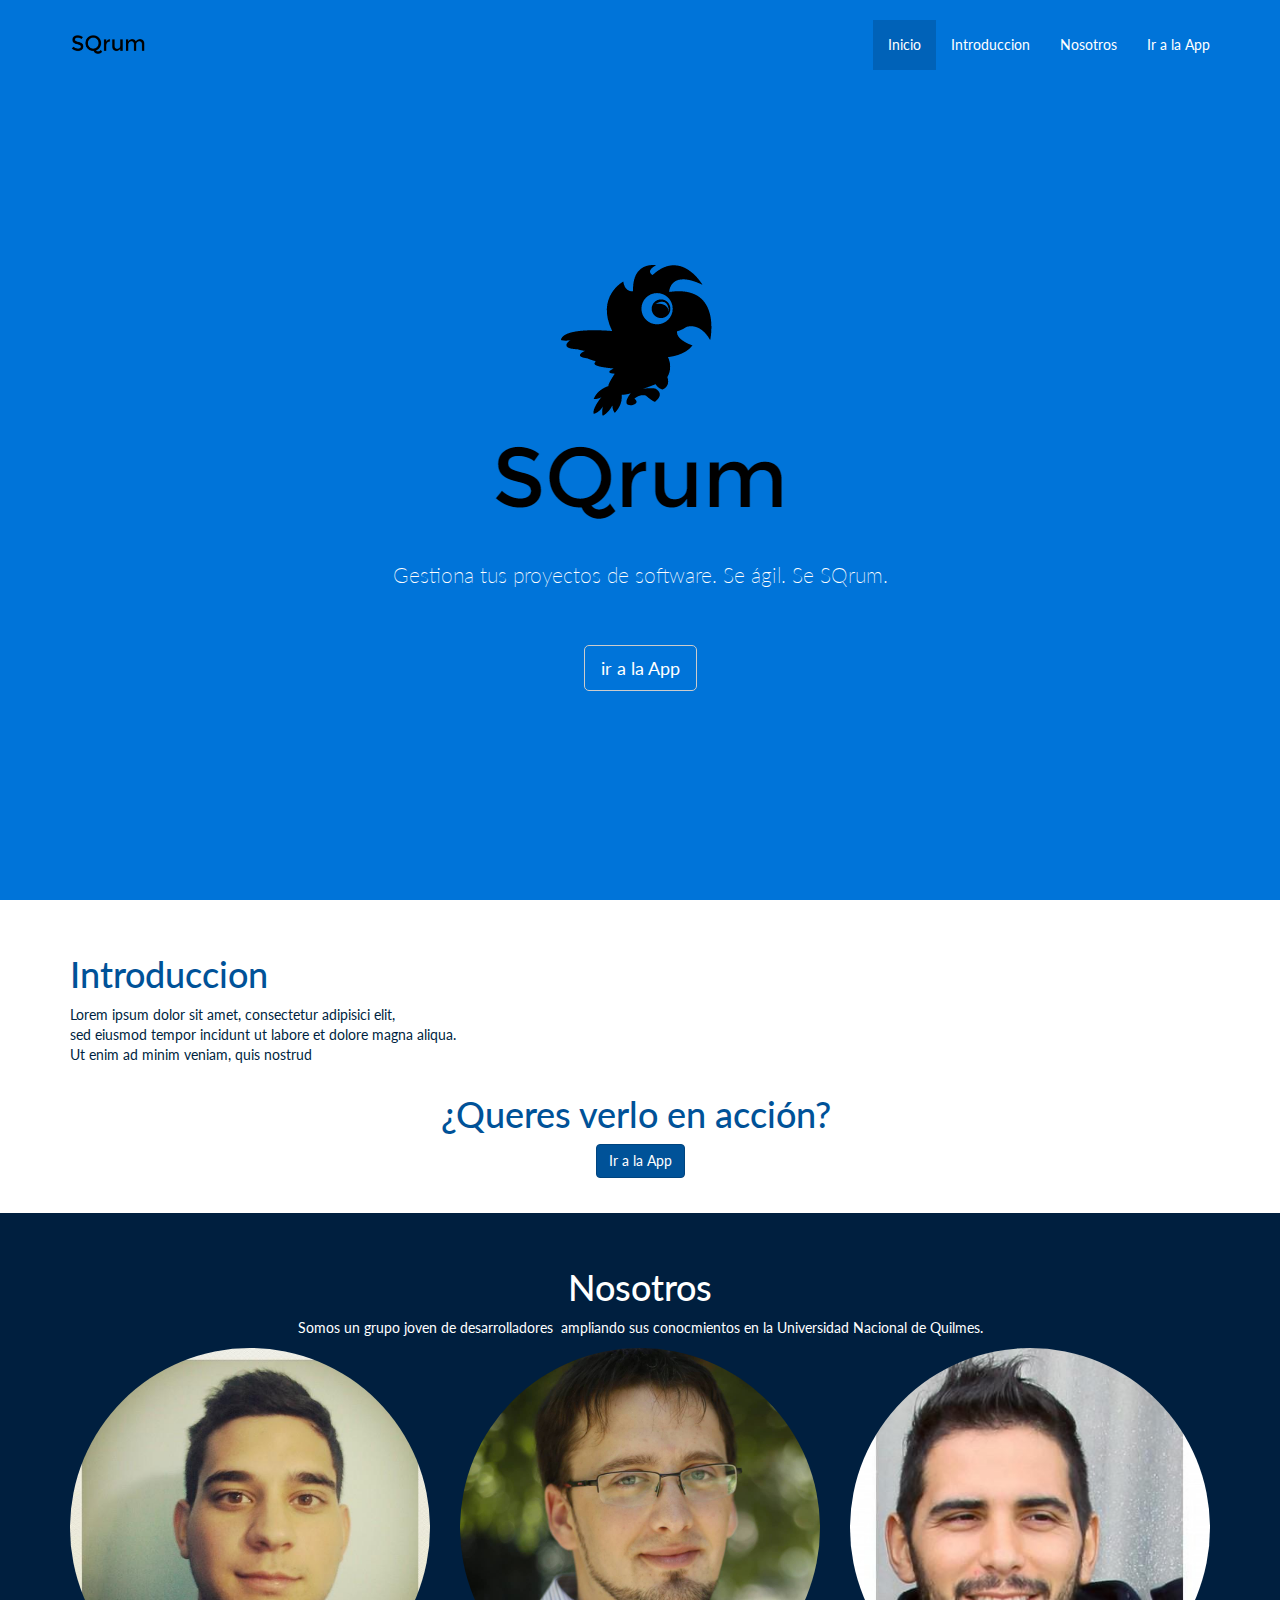
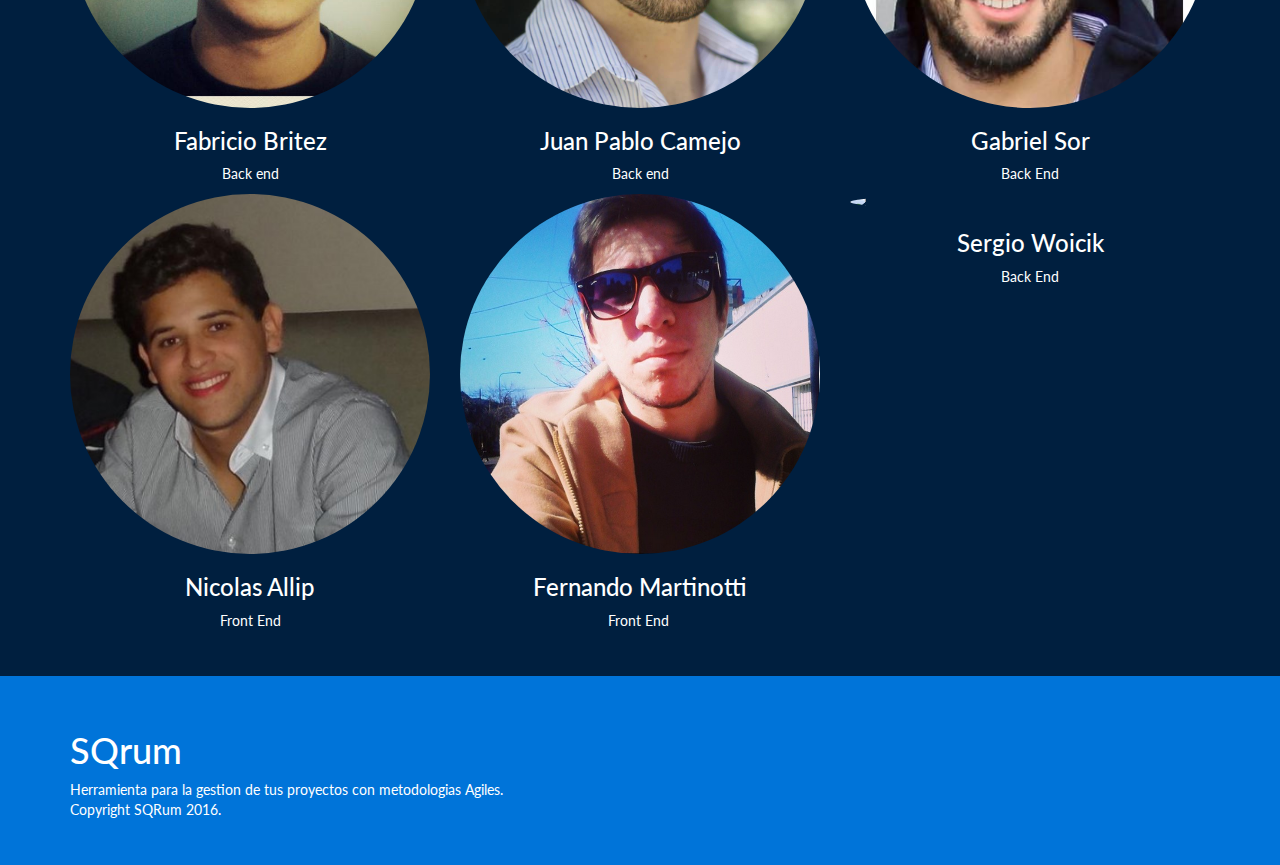
==== sqrum/front/index.html @ cd640a35 "Se reestructura el arbol de directorios del repositorio, se incluyen tests de la AppFactory" ====
<html><head>
    <title>SQrum</title>
    <meta charset="utf-8">
    <meta name="viewport" content="width=device-width, initial-scale=1">
    <script type="text/javascript" src="https://cdnjs.cloudflare.com/ajax/libs/jquery/2.0.3/jquery.min.js"></script>
    <script type="text/javascript" src="https://netdna.bootstrapcdn.com/bootstrap/3.3.4/js/bootstrap.min.js"></script>
    <link href="https://cdnjs.cloudflare.com/ajax/libs/font-awesome/4.3.0/css/font-awesome.min.css" rel="stylesheet" type="text/css">
    <link href="css/estilos.css" rel="stylesheet" type="text/css">
    <link rel="stylesheet" href="css/estilos.css">
    <script src="js/scrolling-nav.js"></script>
    <script src="js/jquery.js" type="text/javascript"></script>
    <link href="css/scrolling-nav.css" rel="stylesheet">
    <script type="text/javascript" src="js/jquery.easing.1.3.js"></script>
  </head><body class="body" data-spy="scroll" data-target=".navbar-fixed-top">
    <!-- PANTALLA INICIAL + NAVBAR -->
    <div class="navbar navbar-default navbar-fixed-top navbar-footer">
      <div class="container">
        <div class="navbar-header">
          <button type="button" class="navbar-toggle collapsed" data-toggle="collapse" data-target="#navbar-ex-collapse">
            <span class="sr-only">Toggle navigation</span>
            <span class="icon-bar"></span>
            <span class="icon-bar"></span>
            <span class="icon-bar"></span>
          </button>
          <a class="navbar-brand"><img height="20" alt="Brand" src="imagenes\logo.png"></a>
        </div>
        <div class="collapse navbar-collapse" id="navbar-ex-collapse">
          <ul class="nav navbar-nav navbar-right">
            <li class="active">
              <a href="#inicio" class="page-scroll">Inicio</a>
            </li>
            <li>
              <a href="#intro" class="page-scroll">Introduccion</a>
            </li>
            <li>
              <a href="#nosotros" class="page-scroll">Nosotros</a>
            </li>
            <li>
              <a href="app.html">Ir a la App</a>
            </li>
          </ul>
        </div>
      </div>
    </div>
    <div class="cover" id="inicio">
      <div class="cover-image" style=""></div>
      <div class="container">
        <div class="row">
          <div class="col-md-12 text-center">
            <img src="imagenes\isologo.png" class="center-block img-responsive">
            <p>Gestiona tus proyectos de software. Se ágil. Se SQrum.</p>
            <br>
            <br>
            <a href="app.html" class="btn btn-lg btn-default">ir a la App</a>
          </div>
        </div>
      </div>
    </div>
    <!-- SECCION INTRODUCCION -->
    <div class="section background-white" id="intro">
      <div class="container">
        <div class="row">
          <div class="col-md-12">
            <h1 class="text-info text-left">Introduccion</h1>
            <p class="text-primary">Lorem ipsum dolor sit amet, consectetur adipisici elit,
              <br>sed eiusmod tempor incidunt ut labore et dolore magna aliqua.
              <br>Ut enim ad minim veniam, quis nostrud</p>
          </div>
        </div>
        <div class="row">
          <div class="col-md-12 text-center">
            <h1 class="text-center text-info">¿Queres verlo en acción?&nbsp;</h1>
            <a class="btn btn-info">Ir a la App</a>
          </div>
        </div>
      </div>
    </div>
    <!-- SECCION NOSOTROS -->
    <div class="section section-primary" id="nosotros">
      <div class="container">
        <div class="row">
          <div class="col-md-12">
            <h1 class="text-center">Nosotros</h1>
            <p class="text-center">Somos un grupo joven de desarrolladores &nbsp;ampliando sus conocmientos
              en la Universidad Nacional de Quilmes.</p>
          </div>
        </div>
        <div class="row">
          <div class="col-md-4">
            <img src="imagenes\team\fabricio.jpg" class="center-block img-circle img-responsive">
            <h3 class="text-center">Fabricio Britez</h3>
            <p class="text-center">Back end</p>
          </div>
          <div class="col-md-4">
            <img src="imagenes\team\camejo.jpg" class="center-block img-circle img-responsive">
            <h3 class="text-center">Juan Pablo Camejo</h3>
            <p class="text-center">Back end</p>
          </div>
          <div class="col-md-4">
            <img src="imagenes\team\sor.jpg" class="center-block img-circle img-responsive">
            <h3 class="text-center">Gabriel Sor</h3>
            <p class="text-center">Back End</p>
          </div>
        </div>
        <div class="row">
          <div class="col-md-4">
            <img src="imagenes\team\turco.jpg" class="center-block img-circle img-responsive">
            <h3 class="text-center">Nicolas Allip</h3>
            <p class="text-center">Front End</p>
          </div>
          <div class="col-md-4">
            <img src="imagenes\team\fer.png" class="center-block img-circle img-responsive">
            <h3 class="text-center">Fernando Martinotti</h3>
            <p class="text-center">Front End&nbsp;</p>
          </div>
          <div class="col-md-4">
            <img src="https://pingendo.github.io/pingendo-bootstrap/assets/user_placeholder.png" class="center-block img-circle img-responsive">
            <h3 class="text-center">Sergio&nbsp;Woicik</h3>
            <p class="text-center">Back End</p>
          </div>
        </div>
      </div>
    </div>
    <footer class="section">
      <div class="container">
        <div class="row">
          <div class="col-sm-6">
            <h1>SQrum</h1>
            <p>Herramienta para la gestion de tus proyectos con metodologias Agiles.
              <br>Copyright SQRum 2016.</p>
          </div>
          <div class="col-sm-6">
            <p class="text-info text-right">
              <br>
              <br>
            </p>
            <div class="row">
              <div class="col-md-12 hidden-lg hidden-md hidden-sm text-left">
                <a href="#"><i class="fa fa-3x fa-fw fa-instagram text-inverse"></i></a>
                <a href="#"><i class="fa fa-3x fa-fw fa-twitter text-inverse"></i></a>
                <a href="#"><i class="fa fa-3x fa-fw fa-facebook text-inverse"></i></a>
                <a href="#"><i class="fa fa-3x fa-fw fa-github text-inverse"></i></a>
              </div>
            </div>
            <div class="row">
              <div class="col-md-12 hidden-xs text-right"></div>
            </div>
          </div>
        </div>
      </div>
    </footer>
  

</body></html>
---- sqrum/front/css/estilos.css ----
@import url('https://fonts.googleapis.com/css?family=Lato|Lato');
/*!
/* Add custom CSS classes here 
 * 
 * img {
 *   box-shadow : 0px 0px 10px black !important;
 * }
*/
/*! normalize.css v3.0.2 | MIT License | git.io/normalize */
html {
  font-family: sans-serif;
  -ms-text-size-adjust: 100%;
  -webkit-text-size-adjust: 100%;
}
body {
  margin: 0;
}
article,
aside,
details,
figcaption,
figure,
footer,
header,
hgroup,
main,
menu,
nav,
section,
summary {
  display: block;
}
audio,
canvas,
progress,
video {
  display: inline-block;
  vertical-align: baseline;
}
audio:not([controls]) {
  display: none;
  height: 0;
}
[hidden],
template {
  display: none;
}
a {
  background-color: transparent;
}
a:active,
a:hover {
  outline: 0;
}
abbr[title] {
  border-bottom: 1px dotted;
}
b,
strong {
  font-weight: bold;
}
dfn {
  font-style: italic;
}
h1 {
  font-size: 2em;
  margin: 0.67em 0;
}
mark {
  background: #ff0;
  color: #000;
}
small {
  font-size: 80%;
}
sub,
sup {
  font-size: 75%;
  line-height: 0;
  position: relative;
  vertical-align: baseline;
}
sup {
  top: -0.5em;
}
sub {
  bottom: -0.25em;
}
img {
  border: 0;
}
svg:not(:root) {
  overflow: hidden;
}
figure {
  margin: 1em 40px;
}
hr {
  -moz-box-sizing: content-box;
  box-sizing: content-box;
  height: 0;
}
pre {
  overflow: auto;
}
code,
kbd,
pre,
samp {
  font-family: monospace, monospace;
  font-size: 1em;
}
button,
input,
optgroup,
select,
textarea {
  color: inherit;
  font: inherit;
  margin: 0;
}
button {
  overflow: visible;
}
button,
select {
  text-transform: none;
}
button,
html input[type="button"],
input[type="reset"],
input[type="submit"] {
  -webkit-appearance: button;
  cursor: pointer;
}
button[disabled],
html input[disabled] {
  cursor: default;
}
button::-moz-focus-inner,
input::-moz-focus-inner {
  border: 0;
  padding: 0;
}
input {
  line-height: normal;
}
input[type="checkbox"],
input[type="radio"] {
  box-sizing: border-box;
  padding: 0;
}
input[type="number"]::-webkit-inner-spin-button,
input[type="number"]::-webkit-outer-spin-button {
  height: auto;
}
input[type="search"] {
  -webkit-appearance: textfield;
  -moz-box-sizing: content-box;
  -webkit-box-sizing: content-box;
  box-sizing: content-box;
}
input[type="search"]::-webkit-search-cancel-button,
input[type="search"]::-webkit-search-decoration {
  -webkit-appearance: none;
}
fieldset {
  border: 1px solid #c0c0c0;
  margin: 0 2px;
  padding: 0.35em 0.625em 0.75em;
}
legend {
  border: 0;
  padding: 0;
}
textarea {
  overflow: auto;
}
optgroup {
  font-weight: bold;
}
table {
  border-collapse: collapse;
  border-spacing: 0;
}
td,
th {
  padding: 0;
}
/*! Source: https://github.com/h5bp/html5-boilerplate/blob/master/src/css/main.css */
@media print {
  *,
  *:before,
  *:after {
    background: transparent !important;
    color: #000 !important;
    box-shadow: none !important;
    text-shadow: none !important;
  }
  a,
  a:visited {
    text-decoration: underline;
  }
  a[href]:after {
    content: " (" attr(href) ")";
  }
  abbr[title]:after {
    content: " (" attr(title) ")";
  }
  a[href^="#"]:after,
  a[href^="javascript:"]:after {
    content: "";
  }
  pre,
  blockquote {
    border: 1px solid #999;
    page-break-inside: avoid;
  }
  thead {
    display: table-header-group;
  }
  tr,
  img {
    page-break-inside: avoid;
  }
  img {
    max-width: 100% !important;
  }
  p,
  h2,
  h3 {
    orphans: 3;
    widows: 3;
  }
  h2,
  h3 {
    page-break-after: avoid;
  }
  select {
    background: #fff !important;
  }
  .navbar {
    display: none;
  }
  .btn > .caret,
  .dropup > .btn > .caret {
    border-top-color: #000 !important;
  }
  .label {
    border: 1px solid #000;
  }
  .table {
    border-collapse: collapse !important;
  }
  .table td,
  .table th {
    background-color: #fff !important;
  }
  .table-bordered th,
  .table-bordered td {
    border: 1px solid #ddd !important;
  }
}
@font-face {
  font-family: 'Glyphicons Halflings';
  src: url('../fonts/glyphicons-halflings-regular.eot');
  src: url('../fonts/glyphicons-halflings-regular.eot?#iefix') format('embedded-opentype'), url('../fonts/glyphicons-halflings-regular.woff2') format('woff2'), url('../fonts/glyphicons-halflings-regular.woff') format('woff'), url('../fonts/glyphicons-halflings-regular.ttf') format('truetype'), url('../fonts/glyphicons-halflings-regular.svg#glyphicons_halflingsregular') format('svg');
}
.glyphicon {
  position: relative;
  top: 1px;
  display: inline-block;
  font-family: 'Glyphicons Halflings';
  font-style: normal;
  font-weight: normal;
  line-height: 1;
  -webkit-font-smoothing: antialiased;
  -moz-osx-font-smoothing: grayscale;
}
.glyphicon-asterisk:before {
  content: "\2a";
}
.glyphicon-plus:before {
  content: "\2b";
}
.glyphicon-euro:before,
.glyphicon-eur:before {
  content: "\20ac";
}
.glyphicon-minus:before {
  content: "\2212";
}
.glyphicon-cloud:before {
  content: "\2601";
}
.glyphicon-envelope:before {
  content: "\2709";
}
.glyphicon-pencil:before {
  content: "\270f";
}
.glyphicon-glass:before {
  content: "\e001";
}
.glyphicon-music:before {
  content: "\e002";
}
.glyphicon-search:before {
  content: "\e003";
}
.glyphicon-heart:before {
  content: "\e005";
}
.glyphicon-star:before {
  content: "\e006";
}
.glyphicon-star-empty:before {
  content: "\e007";
}
.glyphicon-user:before {
  content: "\e008";
}
.glyphicon-film:before {
  content: "\e009";
}
.glyphicon-th-large:before {
  content: "\e010";
}
.glyphicon-th:before {
  content: "\e011";
}
.glyphicon-th-list:before {
  content: "\e012";
}
.glyphicon-ok:before {
  content: "\e013";
}
.glyphicon-remove:before {
  content: "\e014";
}
.glyphicon-zoom-in:before {
  content: "\e015";
}
.glyphicon-zoom-out:before {
  content: "\e016";
}
.glyphicon-off:before {
  content: "\e017";
}
.glyphicon-signal:before {
  content: "\e018";
}
.glyphicon-cog:before {
  content: "\e019";
}
.glyphicon-trash:before {
  content: "\e020";
}
.glyphicon-home:before {
  content: "\e021";
}
.glyphicon-file:before {
  content: "\e022";
}
.glyphicon-time:before {
  content: "\e023";
}
.glyphicon-road:before {
  content: "\e024";
}
.glyphicon-download-alt:before {
  content: "\e025";
}
.glyphicon-download:before {
  content: "\e026";
}
.glyphicon-upload:before {
  content: "\e027";
}
.glyphicon-inbox:before {
  content: "\e028";
}
.glyphicon-play-circle:before {
  content: "\e029";
}
.glyphicon-repeat:before {
  content: "\e030";
}
.glyphicon-refresh:before {
  content: "\e031";
}
.glyphicon-list-alt:before {
  content: "\e032";
}
.glyphicon-lock:before {
  content: "\e033";
}
.glyphicon-flag:before {
  content: "\e034";
}
.glyphicon-headphones:before {
  content: "\e035";
}
.glyphicon-volume-off:before {
  content: "\e036";
}
.glyphicon-volume-down:before {
  content: "\e037";
}
.glyphicon-volume-up:before {
  content: "\e038";
}
.glyphicon-qrcode:before {
  content: "\e039";
}
.glyphicon-barcode:before {
  content: "\e040";
}
.glyphicon-tag:before {
  content: "\e041";
}
.glyphicon-tags:before {
  content: "\e042";
}
.glyphicon-book:before {
  content: "\e043";
}
.glyphicon-bookmark:before {
  content: "\e044";
}
.glyphicon-print:before {
  content: "\e045";
}
.glyphicon-camera:before {
  content: "\e046";
}
.glyphicon-font:before {
  content: "\e047";
}
.glyphicon-bold:before {
  content: "\e048";
}
.glyphicon-italic:before {
  content: "\e049";
}
.glyphicon-text-height:before {
  content: "\e050";
}
.glyphicon-text-width:before {
  content: "\e051";
}
.glyphicon-align-left:before {
  content: "\e052";
}
.glyphicon-align-center:before {
  content: "\e053";
}
.glyphicon-align-right:before {
  content: "\e054";
}
.glyphicon-align-justify:before {
  content: "\e055";
}
.glyphicon-list:before {
  content: "\e056";
}
.glyphicon-indent-left:before {
  content: "\e057";
}
.glyphicon-indent-right:before {
  content: "\e058";
}
.glyphicon-facetime-video:before {
  content: "\e059";
}
.glyphicon-picture:before {
  content: "\e060";
}
.glyphicon-map-marker:before {
  content: "\e062";
}
.glyphicon-adjust:before {
  content: "\e063";
}
.glyphicon-tint:before {
  content: "\e064";
}
.glyphicon-edit:before {
  content: "\e065";
}
.glyphicon-share:before {
  content: "\e066";
}
.glyphicon-check:before {
  content: "\e067";
}
.glyphicon-move:before {
  content: "\e068";
}
.glyphicon-step-backward:before {
  content: "\e069";
}
.glyphicon-fast-backward:before {
  content: "\e070";
}
.glyphicon-backward:before {
  content: "\e071";
}
.glyphicon-play:before {
  content: "\e072";
}
.glyphicon-pause:before {
  content: "\e073";
}
.glyphicon-stop:before {
  content: "\e074";
}
.glyphicon-forward:before {
  content: "\e075";
}
.glyphicon-fast-forward:before {
  content: "\e076";
}
.glyphicon-step-forward:before {
  content: "\e077";
}
.glyphicon-eject:before {
  content: "\e078";
}
.glyphicon-chevron-left:before {
  content: "\e079";
}
.glyphicon-chevron-right:before {
  content: "\e080";
}
.glyphicon-plus-sign:before {
  content: "\e081";
}
.glyphicon-minus-sign:before {
  content: "\e082";
}
.glyphicon-remove-sign:before {
  content: "\e083";
}
.glyphicon-ok-sign:before {
  content: "\e084";
}
.glyphicon-question-sign:before {
  content: "\e085";
}
.glyphicon-info-sign:before {
  content: "\e086";
}
.glyphicon-screenshot:before {
  content: "\e087";
}
.glyphicon-remove-circle:before {
  content: "\e088";
}
.glyphicon-ok-circle:before {
  content: "\e089";
}
.glyphicon-ban-circle:before {
  content: "\e090";
}
.glyphicon-arrow-left:before {
  content: "\e091";
}
.glyphicon-arrow-right:before {
  content: "\e092";
}
.glyphicon-arrow-up:before {
  content: "\e093";
}
.glyphicon-arrow-down:before {
  content: "\e094";
}
.glyphicon-share-alt:before {
  content: "\e095";
}
.glyphicon-resize-full:before {
  content: "\e096";
}
.glyphicon-resize-small:before {
  content: "\e097";
}
.glyphicon-exclamation-sign:before {
  content: "\e101";
}
.glyphicon-gift:before {
  content: "\e102";
}
.glyphicon-leaf:before {
  content: "\e103";
}
.glyphicon-fire:before {
  content: "\e104";
}
.glyphicon-eye-open:before {
  content: "\e105";
}
.glyphicon-eye-close:before {
  content: "\e106";
}
.glyphicon-warning-sign:before {
  content: "\e107";
}
.glyphicon-plane:before {
  content: "\e108";
}
.glyphicon-calendar:before {
  content: "\e109";
}
.glyphicon-random:before {
  content: "\e110";
}
.glyphicon-comment:before {
  content: "\e111";
}
.glyphicon-magnet:before {
  content: "\e112";
}
.glyphicon-chevron-up:before {
  content: "\e113";
}
.glyphicon-chevron-down:before {
  content: "\e114";
}
.glyphicon-retweet:before {
  content: "\e115";
}
.glyphicon-shopping-cart:before {
  content: "\e116";
}
.glyphicon-folder-close:before {
  content: "\e117";
}
.glyphicon-folder-open:before {
  content: "\e118";
}
.glyphicon-resize-vertical:before {
  content: "\e119";
}
.glyphicon-resize-horizontal:before {
  content: "\e120";
}
.glyphicon-hdd:before {
  content: "\e121";
}
.glyphicon-bullhorn:before {
  content: "\e122";
}
.glyphicon-bell:before {
  content: "\e123";
}
.glyphicon-certificate:before {
  content: "\e124";
}
.glyphicon-thumbs-up:before {
  content: "\e125";
}
.glyphicon-thumbs-down:before {
  content: "\e126";
}
.glyphicon-hand-right:before {
  content: "\e127";
}
.glyphicon-hand-left:before {
  content: "\e128";
}
.glyphicon-hand-up:before {
  content: "\e129";
}
.glyphicon-hand-down:before {
  content: "\e130";
}
.glyphicon-circle-arrow-right:before {
  content: "\e131";
}
.glyphicon-circle-arrow-left:before {
  content: "\e132";
}
.glyphicon-circle-arrow-up:before {
  content: "\e133";
}
.glyphicon-circle-arrow-down:before {
  content: "\e134";
}
.glyphicon-globe:before {
  content: "\e135";
}
.glyphicon-wrench:before {
  content: "\e136";
}
.glyphicon-tasks:before {
  content: "\e137";
}
.glyphicon-filter:before {
  content: "\e138";
}
.glyphicon-briefcase:before {
  content: "\e139";
}
.glyphicon-fullscreen:before {
  content: "\e140";
}
.glyphicon-dashboard:before {
  content: "\e141";
}
.glyphicon-paperclip:before {
  content: "\e142";
}
.glyphicon-heart-empty:before {
  content: "\e143";
}
.glyphicon-link:before {
  content: "\e144";
}
.glyphicon-phone:before {
  content: "\e145";
}
.glyphicon-pushpin:before {
  content: "\e146";
}
.glyphicon-usd:before {
  content: "\e148";
}
.glyphicon-gbp:before {
  content: "\e149";
}
.glyphicon-sort:before {
  content: "\e150";
}
.glyphicon-sort-by-alphabet:before {
  content: "\e151";
}
.glyphicon-sort-by-alphabet-alt:before {
  content: "\e152";
}
.glyphicon-sort-by-order:before {
  content: "\e153";
}
.glyphicon-sort-by-order-alt:before {
  content: "\e154";
}
.glyphicon-sort-by-attributes:before {
  content: "\e155";
}
.glyphicon-sort-by-attributes-alt:before {
  content: "\e156";
}
.glyphicon-unchecked:before {
  content: "\e157";
}
.glyphicon-expand:before {
  content: "\e158";
}
.glyphicon-collapse-down:before {
  content: "\e159";
}
.glyphicon-collapse-up:before {
  content: "\e160";
}
.glyphicon-log-in:before {
  content: "\e161";
}
.glyphicon-flash:before {
  content: "\e162";
}
.glyphicon-log-out:before {
  content: "\e163";
}
.glyphicon-new-window:before {
  content: "\e164";
}
.glyphicon-record:before {
  content: "\e165";
}
.glyphicon-save:before {
  content: "\e166";
}
.glyphicon-open:before {
  content: "\e167";
}
.glyphicon-saved:before {
  content: "\e168";
}
.glyphicon-import:before {
  content: "\e169";
}
.glyphicon-export:before {
  content: "\e170";
}
.glyphicon-send:before {
  content: "\e171";
}
.glyphicon-floppy-disk:before {
  content: "\e172";
}
.glyphicon-floppy-saved:before {
  content: "\e173";
}
.glyphicon-floppy-remove:before {
  content: "\e174";
}
.glyphicon-floppy-save:before {
  content: "\e175";
}
.glyphicon-floppy-open:before {
  content: "\e176";
}
.glyphicon-credit-card:before {
  content: "\e177";
}
.glyphicon-transfer:before {
  content: "\e178";
}
.glyphicon-cutlery:before {
  content: "\e179";
}
.glyphicon-header:before {
  content: "\e180";
}
.glyphicon-compressed:before {
  content: "\e181";
}
.glyphicon-earphone:before {
  content: "\e182";
}
.glyphicon-phone-alt:before {
  content: "\e183";
}
.glyphicon-tower:before {
  content: "\e184";
}
.glyphicon-stats:before {
  content: "\e185";
}
.glyphicon-sd-video:before {
  content: "\e186";
}
.glyphicon-hd-video:before {
  content: "\e187";
}
.glyphicon-subtitles:before {
  content: "\e188";
}
.glyphicon-sound-stereo:before {
  content: "\e189";
}
.glyphicon-sound-dolby:before {
  content: "\e190";
}
.glyphicon-sound-5-1:before {
  content: "\e191";
}
.glyphicon-sound-6-1:before {
  content: "\e192";
}
.glyphicon-sound-7-1:before {
  content: "\e193";
}
.glyphicon-copyright-mark:before {
  content: "\e194";
}
.glyphicon-registration-mark:before {
  content: "\e195";
}
.glyphicon-cloud-download:before {
  content: "\e197";
}
.glyphicon-cloud-upload:before {
  content: "\e198";
}
.glyphicon-tree-conifer:before {
  content: "\e199";
}
.glyphicon-tree-deciduous:before {
  content: "\e200";
}
.glyphicon-cd:before {
  content: "\e201";
}
.glyphicon-save-file:before {
  content: "\e202";
}
.glyphicon-open-file:before {
  content: "\e203";
}
.glyphicon-level-up:before {
  content: "\e204";
}
.glyphicon-copy:before {
  content: "\e205";
}
.glyphicon-paste:before {
  content: "\e206";
}
.glyphicon-alert:before {
  content: "\e209";
}
.glyphicon-equalizer:before {
  content: "\e210";
}
.glyphicon-king:before {
  content: "\e211";
}
.glyphicon-queen:before {
  content: "\e212";
}
.glyphicon-pawn:before {
  content: "\e213";
}
.glyphicon-bishop:before {
  content: "\e214";
}
.glyphicon-knight:before {
  content: "\e215";
}
.glyphicon-baby-formula:before {
  content: "\e216";
}
.glyphicon-tent:before {
  content: "\26fa";
}
.glyphicon-blackboard:before {
  content: "\e218";
}
.glyphicon-bed:before {
  content: "\e219";
}
.glyphicon-apple:before {
  content: "\f8ff";
}
.glyphicon-erase:before {
  content: "\e221";
}
.glyphicon-hourglass:before {
  content: "\231b";
}
.glyphicon-lamp:before {
  content: "\e223";
}
.glyphicon-duplicate:before {
  content: "\e224";
}
.glyphicon-piggy-bank:before {
  content: "\e225";
}
.glyphicon-scissors:before {
  content: "\e226";
}
.glyphicon-bitcoin:before {
  content: "\e227";
}
.glyphicon-btc:before {
  content: "\e227";
}
.glyphicon-xbt:before {
  content: "\e227";
}
.glyphicon-yen:before {
  content: "\00a5";
}
.glyphicon-jpy:before {
  content: "\00a5";
}
.glyphicon-ruble:before {
  content: "\20bd";
}
.glyphicon-rub:before {
  content: "\20bd";
}
.glyphicon-scale:before {
  content: "\e230";
}
.glyphicon-ice-lolly:before {
  content: "\e231";
}
.glyphicon-ice-lolly-tasted:before {
  content: "\e232";
}
.glyphicon-education:before {
  content: "\e233";
}
.glyphicon-option-horizontal:before {
  content: "\e234";
}
.glyphicon-option-vertical:before {
  content: "\e235";
}
.glyphicon-menu-hamburger:before {
  content: "\e236";
}
.glyphicon-modal-window:before {
  content: "\e237";
}
.glyphicon-oil:before {
  content: "\e238";
}
.glyphicon-grain:before {
  content: "\e239";
}
.glyphicon-sunglasses:before {
  content: "\e240";
}
.glyphicon-text-size:before {
  content: "\e241";
}
.glyphicon-text-color:before {
  content: "\e242";
}
.glyphicon-text-background:before {
  content: "\e243";
}
.glyphicon-object-align-top:before {
  content: "\e244";
}
.glyphicon-object-align-bottom:before {
  content: "\e245";
}
.glyphicon-object-align-horizontal:before {
  content: "\e246";
}
.glyphicon-object-align-left:before {
  content: "\e247";
}
.glyphicon-object-align-vertical:before {
  content: "\e248";
}
.glyphicon-object-align-right:before {
  content: "\e249";
}
.glyphicon-triangle-right:before {
  content: "\e250";
}
.glyphicon-triangle-left:before {
  content: "\e251";
}
.glyphicon-triangle-bottom:before {
  content: "\e252";
}
.glyphicon-triangle-top:before {
  content: "\e253";
}
.glyphicon-console:before {
  content: "\e254";
}
.glyphicon-superscript:before {
  content: "\e255";
}
.glyphicon-subscript:before {
  content: "\e256";
}
.glyphicon-menu-left:before {
  content: "\e257";
}
.glyphicon-menu-right:before {
  content: "\e258";
}
.glyphicon-menu-down:before {
  content: "\e259";
}
.glyphicon-menu-up:before {
  content: "\e260";
}
* {
  -webkit-box-sizing: border-box;
  -moz-box-sizing: border-box;
  box-sizing: border-box;
}
*:before,
*:after {
  -webkit-box-sizing: border-box;
  -moz-box-sizing: border-box;
  box-sizing: border-box;
}
html {
  font-size: 10px;
  -webkit-tap-highlight-color: rgba(0, 0, 0, 0);
}
body {
  font-family: Lato;
  font-size: 14px;
  line-height: 1.42857143;
  color: #ffffff;
  background-color: #0074d9;
}
input,
button,
select,
textarea {
  font-family: inherit;
  font-size: inherit;
  line-height: inherit;
}
a {
  color: #001f3f;
  text-decoration: none;
}
a:hover,
a:focus {
  color: #000000;
  text-decoration: underline;
}
a:focus {
  outline: thin dotted;
  outline: 5px auto -webkit-focus-ring-color;
  outline-offset: -2px;
}
figure {
  margin: 0;
}
img {
  vertical-align: middle;
}
.img-responsive,
.thumbnail > img,
.thumbnail a > img,
.carousel-inner > .item > img,
.carousel-inner > .item > a > img {
  display: block;
  max-width: 100%;
  height: auto;
}
.img-rounded {
  border-radius: 5px;
}
.img-thumbnail {
  padding: 4px;
  line-height: 1.42857143;
  background-color: #0074d9;
  border: 1px solid #dddddd;
  border-radius: 4px;
  -webkit-transition: all 0.2s ease-in-out;
  -o-transition: all 0.2s ease-in-out;
  transition: all 0.2s ease-in-out;
  display: inline-block;
  max-width: 100%;
  height: auto;
}
.img-circle {
  border-radius: 50%;
}
hr {
  margin-top: 20px;
  margin-bottom: 20px;
  border: 0;
  border-top: 1px solid #eeeeee;
}
.sr-only {
  position: absolute;
  width: 1px;
  height: 1px;
  margin: -1px;
  padding: 0;
  overflow: hidden;
  clip: rect(0, 0, 0, 0);
  border: 0;
}
.sr-only-focusable:active,
.sr-only-focusable:focus {
  position: static;
  width: auto;
  height: auto;
  margin: 0;
  overflow: visible;
  clip: auto;
}
[role="button"] {
  cursor: pointer;
}
h1,
h2,
h3,
h4,
h5,
h6,
.h1,
.h2,
.h3,
.h4,
.h5,
.h6 {
  font-family: Lato;
  font-weight: 500;
  line-height: 1.1;
  color: inherit;
}
h1 small,
h2 small,
h3 small,
h4 small,
h5 small,
h6 small,
.h1 small,
.h2 small,
.h3 small,
.h4 small,
.h5 small,
.h6 small,
h1 .small,
h2 .small,
h3 .small,
h4 .small,
h5 .small,
h6 .small,
.h1 .small,
.h2 .small,
.h3 .small,
.h4 .small,
.h5 .small,
.h6 .small {
  font-weight: normal;
  line-height: 1;
  color: #777777;
}
h1,
.h1,
h2,
.h2,
h3,
.h3 {
  margin-top: 20px;
  margin-bottom: 10px;
}
h1 small,
.h1 small,
h2 small,
.h2 small,
h3 small,
.h3 small,
h1 .small,
.h1 .small,
h2 .small,
.h2 .small,
h3 .small,
.h3 .small {
  font-size: 65%;
}
h4,
.h4,
h5,
.h5,
h6,
.h6 {
  margin-top: 10px;
  margin-bottom: 10px;
}
h4 small,
.h4 small,
h5 small,
.h5 small,
h6 small,
.h6 small,
h4 .small,
.h4 .small,
h5 .small,
.h5 .small,
h6 .small,
.h6 .small {
  font-size: 75%;
}
h1,
.h1 {
  font-size: 36px;
}
h2,
.h2 {
  font-size: 30px;
}
h3,
.h3 {
  font-size: 24px;
}
h4,
.h4 {
  font-size: 18px;
}
h5,
.h5 {
  font-size: 14px;
}
h6,
.h6 {
  font-size: 12px;
}
p {
  margin: 0 0 10px;
}
.lead {
  margin-bottom: 20px;
  font-size: 16px;
  font-weight: 300;
  line-height: 1.4;
}
@media (min-width: 768px) {
  .lead {
    font-size: 21px;
  }
}
small,
.small {
  font-size: 85%;
}
mark,
.mark {
  background-color: #f8d9ac;
  padding: .2em;
}
.text-left {
  text-align: left;
}
.text-right {
  text-align: right;
}
.text-center {
  text-align: center;
}
.text-justify {
  text-align: justify;
}
.text-nowrap {
  white-space: nowrap;
}
.text-lowercase {
  text-transform: lowercase;
}
.text-uppercase {
  text-transform: uppercase;
}
.text-capitalize {
  text-transform: capitalize;
}
.text-muted {
  color: #777777;
}
.text-primary {
  color: #001f3f;
}
a.text-primary:hover {
  color: #00060c;
}
.text-success {
  color: #5cb85c;
}
a.text-success:hover {
  color: #449d44;
}
.text-info {
  color: #005298;
}
a.text-info:hover {
  color: #003665;
}
.text-warning {
  color: #f0ad4e;
}
a.text-warning:hover {
  color: #ec971f;
}
.text-danger {
  color: #d9534f;
}
a.text-danger:hover {
  color: #c9302c;
}
.bg-primary {
  color: #fff;
  background-color: #001f3f;
}
a.bg-primary:hover {
  background-color: #00060c;
}
.bg-success {
  background-color: #a3d7a3;
}
a.bg-success:hover {
  background-color: #80c780;
}
.bg-info {
  background-color: #0089fe;
}
a.bg-info:hover {
  background-color: #006ecb;
}
.bg-warning {
  background-color: #f8d9ac;
}
a.bg-warning:hover {
  background-color: #f4c37d;
}
.bg-danger {
  background-color: #eba5a3;
}
a.bg-danger:hover {
  background-color: #e27c79;
}
.page-header {
  padding-bottom: 9px;
  margin: 40px 0 20px;
  border-bottom: 1px solid #eeeeee;
}
ul,
ol {
  margin-top: 0;
  margin-bottom: 10px;
}
ul ul,
ol ul,
ul ol,
ol ol {
  margin-bottom: 0;
}
.list-unstyled {
  padding-left: 0;
  list-style: none;
}
.list-inline {
  padding-left: 0;
  list-style: none;
  margin-left: -5px;
}
.list-inline > li {
  display: inline-block;
  padding-left: 5px;
  padding-right: 5px;
}
dl {
  margin-top: 0;
  margin-bottom: 20px;
}
dt,
dd {
  line-height: 1.42857143;
}
dt {
  font-weight: bold;
}
dd {
  margin-left: 0;
}
@media (min-width: 768px) {
  .dl-horizontal dt {
    float: left;
    width: 160px;
    clear: left;
    text-align: right;
    overflow: hidden;
    text-overflow: ellipsis;
    white-space: nowrap;
  }
  .dl-horizontal dd {
    margin-left: 180px;
  }
}
abbr[title],
abbr[data-original-title] {
  cursor: help;
  border-bottom: 1px dotted #777777;
}
.initialism {
  font-size: 90%;
  text-transform: uppercase;
}
blockquote {
  padding: 10px 20px;
  margin: 0 0 20px;
  font-size: 17.5px;
  border-left: 5px solid #eeeeee;
}
blockquote p:last-child,
blockquote ul:last-child,
blockquote ol:last-child {
  margin-bottom: 0;
}
blockquote footer,
blockquote small,
blockquote .small {
  display: block;
  font-size: 80%;
  line-height: 1.42857143;
  color: #777777;
}
blockquote footer:before,
blockquote small:before,
blockquote .small:before {
  content: '\2014 \00A0';
}
.blockquote-reverse,
blockquote.pull-right {
  padding-right: 15px;
  padding-left: 0;
  border-right: 5px solid #eeeeee;
  border-left: 0;
  text-align: right;
}
.blockquote-reverse footer:before,
blockquote.pull-right footer:before,
.blockquote-reverse small:before,
blockquote.pull-right small:before,
.blockquote-reverse .small:before,
blockquote.pull-right .small:before {
  content: '';
}
.blockquote-reverse footer:after,
blockquote.pull-right footer:after,
.blockquote-reverse small:after,
blockquote.pull-right small:after,
.blockquote-reverse .small:after,
blockquote.pull-right .small:after {
  content: '\00A0 \2014';
}
address {
  margin-bottom: 20px;
  font-style: normal;
  line-height: 1.42857143;
}
code,
kbd,
pre,
samp {
  font-family: Menlo, Monaco, Consolas, "Courier New", monospace;
}
code {
  padding: 2px 4px;
  font-size: 90%;
  color: #c7254e;
  background-color: #f9f2f4;
  border-radius: 4px;
}
kbd {
  padding: 2px 4px;
  font-size: 90%;
  color: #ffffff;
  background-color: #333333;
  border-radius: 2px;
  box-shadow: inset 0 -1px 0 rgba(0, 0, 0, 0.25);
}
kbd kbd {
  padding: 0;
  font-size: 100%;
  font-weight: bold;
  box-shadow: none;
}
pre {
  display: block;
  padding: 9.5px;
  margin: 0 0 10px;
  font-size: 13px;
  line-height: 1.42857143;
  word-break: break-all;
  word-wrap: break-word;
  color: #333333;
  background-color: #f5f5f5;
  border: 1px solid #cccccc;
  border-radius: 4px;
}
pre code {
  padding: 0;
  font-size: inherit;
  color: inherit;
  white-space: pre-wrap;
  background-color: transparent;
  border-radius: 0;
}
.pre-scrollable {
  max-height: 340px;
  overflow-y: scroll;
}
.container {
  margin-right: auto;
  margin-left: auto;
  padding-left: 15px;
  padding-right: 15px;
}
@media (min-width: 768px) {
  .container {
    width: 750px;
  }
}
@media (min-width: 992px) {
  .container {
    width: 970px;
  }
}
@media (min-width: 1200px) {
  .container {
    width: 1170px;
  }
}
.container-fluid {
  margin-right: auto;
  margin-left: auto;
  padding-left: 15px;
  padding-right: 15px;
}
.row {
  margin-left: -15px;
  margin-right: -15px;
}
.col-xs-1, .col-sm-1, .col-md-1, .col-lg-1, .col-xs-2, .col-sm-2, .col-md-2, .col-lg-2, .col-xs-3, .col-sm-3, .col-md-3, .col-lg-3, .col-xs-4, .col-sm-4, .col-md-4, .col-lg-4, .col-xs-5, .col-sm-5, .col-md-5, .col-lg-5, .col-xs-6, .col-sm-6, .col-md-6, .col-lg-6, .col-xs-7, .col-sm-7, .col-md-7, .col-lg-7, .col-xs-8, .col-sm-8, .col-md-8, .col-lg-8, .col-xs-9, .col-sm-9, .col-md-9, .col-lg-9, .col-xs-10, .col-sm-10, .col-md-10, .col-lg-10, .col-xs-11, .col-sm-11, .col-md-11, .col-lg-11, .col-xs-12, .col-sm-12, .col-md-12, .col-lg-12 {
  position: relative;
  min-height: 1px;
  padding-left: 15px;
  padding-right: 15px;
}
.col-xs-1, .col-xs-2, .col-xs-3, .col-xs-4, .col-xs-5, .col-xs-6, .col-xs-7, .col-xs-8, .col-xs-9, .col-xs-10, .col-xs-11, .col-xs-12 {
  float: left;
}
.col-xs-12 {
  width: 100%;
}
.col-xs-11 {
  width: 91.66666667%;
}
.col-xs-10 {
  width: 83.33333333%;
}
.col-xs-9 {
  width: 75%;
}
.col-xs-8 {
  width: 66.66666667%;
}
.col-xs-7 {
  width: 58.33333333%;
}
.col-xs-6 {
  width: 50%;
}
.col-xs-5 {
  width: 41.66666667%;
}
.col-xs-4 {
  width: 33.33333333%;
}
.col-xs-3 {
  width: 25%;
}
.col-xs-2 {
  width: 16.66666667%;
}
.col-xs-1 {
  width: 8.33333333%;
}
.col-xs-pull-12 {
  right: 100%;
}
.col-xs-pull-11 {
  right: 91.66666667%;
}
.col-xs-pull-10 {
  right: 83.33333333%;
}
.col-xs-pull-9 {
  right: 75%;
}
.col-xs-pull-8 {
  right: 66.66666667%;
}
.col-xs-pull-7 {
  right: 58.33333333%;
}
.col-xs-pull-6 {
  right: 50%;
}
.col-xs-pull-5 {
  right: 41.66666667%;
}
.col-xs-pull-4 {
  right: 33.33333333%;
}
.col-xs-pull-3 {
  right: 25%;
}
.col-xs-pull-2 {
  right: 16.66666667%;
}
.col-xs-pull-1 {
  right: 8.33333333%;
}
.col-xs-pull-0 {
  right: auto;
}
.col-xs-push-12 {
  left: 100%;
}
.col-xs-push-11 {
  left: 91.66666667%;
}
.col-xs-push-10 {
  left: 83.33333333%;
}
.col-xs-push-9 {
  left: 75%;
}
.col-xs-push-8 {
  left: 66.66666667%;
}
.col-xs-push-7 {
  left: 58.33333333%;
}
.col-xs-push-6 {
  left: 50%;
}
.col-xs-push-5 {
  left: 41.66666667%;
}
.col-xs-push-4 {
  left: 33.33333333%;
}
.col-xs-push-3 {
  left: 25%;
}
.col-xs-push-2 {
  left: 16.66666667%;
}
.col-xs-push-1 {
  left: 8.33333333%;
}
.col-xs-push-0 {
  left: auto;
}
.col-xs-offset-12 {
  margin-left: 100%;
}
.col-xs-offset-11 {
  margin-left: 91.66666667%;
}
.col-xs-offset-10 {
  margin-left: 83.33333333%;
}
.col-xs-offset-9 {
  margin-left: 75%;
}
.col-xs-offset-8 {
  margin-left: 66.66666667%;
}
.col-xs-offset-7 {
  margin-left: 58.33333333%;
}
.col-xs-offset-6 {
  margin-left: 50%;
}
.col-xs-offset-5 {
  margin-left: 41.66666667%;
}
.col-xs-offset-4 {
  margin-left: 33.33333333%;
}
.col-xs-offset-3 {
  margin-left: 25%;
}
.col-xs-offset-2 {
  margin-left: 16.66666667%;
}
.col-xs-offset-1 {
  margin-left: 8.33333333%;
}
.col-xs-offset-0 {
  margin-left: 0%;
}
@media (min-width: 768px) {
  .col-sm-1, .col-sm-2, .col-sm-3, .col-sm-4, .col-sm-5, .col-sm-6, .col-sm-7, .col-sm-8, .col-sm-9, .col-sm-10, .col-sm-11, .col-sm-12 {
    float: left;
  }
  .col-sm-12 {
    width: 100%;
  }
  .col-sm-11 {
    width: 91.66666667%;
  }
  .col-sm-10 {
    width: 83.33333333%;
  }
  .col-sm-9 {
    width: 75%;
  }
  .col-sm-8 {
    width: 66.66666667%;
  }
  .col-sm-7 {
    width: 58.33333333%;
  }
  .col-sm-6 {
    width: 50%;
  }
  .col-sm-5 {
    width: 41.66666667%;
  }
  .col-sm-4 {
    width: 33.33333333%;
  }
  .col-sm-3 {
    width: 25%;
  }
  .col-sm-2 {
    width: 16.66666667%;
  }
  .col-sm-1 {
    width: 8.33333333%;
  }
  .col-sm-pull-12 {
    right: 100%;
  }
  .col-sm-pull-11 {
    right: 91.66666667%;
  }
  .col-sm-pull-10 {
    right: 83.33333333%;
  }
  .col-sm-pull-9 {
    right: 75%;
  }
  .col-sm-pull-8 {
    right: 66.66666667%;
  }
  .col-sm-pull-7 {
    right: 58.33333333%;
  }
  .col-sm-pull-6 {
    right: 50%;
  }
  .col-sm-pull-5 {
    right: 41.66666667%;
  }
  .col-sm-pull-4 {
    right: 33.33333333%;
  }
  .col-sm-pull-3 {
    right: 25%;
  }
  .col-sm-pull-2 {
    right: 16.66666667%;
  }
  .col-sm-pull-1 {
    right: 8.33333333%;
  }
  .col-sm-pull-0 {
    right: auto;
  }
  .col-sm-push-12 {
    left: 100%;
  }
  .col-sm-push-11 {
    left: 91.66666667%;
  }
  .col-sm-push-10 {
    left: 83.33333333%;
  }
  .col-sm-push-9 {
    left: 75%;
  }
  .col-sm-push-8 {
    left: 66.66666667%;
  }
  .col-sm-push-7 {
    left: 58.33333333%;
  }
  .col-sm-push-6 {
    left: 50%;
  }
  .col-sm-push-5 {
    left: 41.66666667%;
  }
  .col-sm-push-4 {
    left: 33.33333333%;
  }
  .col-sm-push-3 {
    left: 25%;
  }
  .col-sm-push-2 {
    left: 16.66666667%;
  }
  .col-sm-push-1 {
    left: 8.33333333%;
  }
  .col-sm-push-0 {
    left: auto;
  }
  .col-sm-offset-12 {
    margin-left: 100%;
  }
  .col-sm-offset-11 {
    margin-left: 91.66666667%;
  }
  .col-sm-offset-10 {
    margin-left: 83.33333333%;
  }
  .col-sm-offset-9 {
    margin-left: 75%;
  }
  .col-sm-offset-8 {
    margin-left: 66.66666667%;
  }
  .col-sm-offset-7 {
    margin-left: 58.33333333%;
  }
  .col-sm-offset-6 {
    margin-left: 50%;
  }
  .col-sm-offset-5 {
    margin-left: 41.66666667%;
  }
  .col-sm-offset-4 {
    margin-left: 33.33333333%;
  }
  .col-sm-offset-3 {
    margin-left: 25%;
  }
  .col-sm-offset-2 {
    margin-left: 16.66666667%;
  }
  .col-sm-offset-1 {
    margin-left: 8.33333333%;
  }
  .col-sm-offset-0 {
    margin-left: 0%;
  }
}
@media (min-width: 992px) {
  .col-md-1, .col-md-2, .col-md-3, .col-md-4, .col-md-5, .col-md-6, .col-md-7, .col-md-8, .col-md-9, .col-md-10, .col-md-11, .col-md-12 {
    float: left;
  }
  .col-md-12 {
    width: 100%;
  }
  .col-md-11 {
    width: 91.66666667%;
  }
  .col-md-10 {
    width: 83.33333333%;
  }
  .col-md-9 {
    width: 75%;
  }
  .col-md-8 {
    width: 66.66666667%;
  }
  .col-md-7 {
    width: 58.33333333%;
  }
  .col-md-6 {
    width: 50%;
  }
  .col-md-5 {
    width: 41.66666667%;
  }
  .col-md-4 {
    width: 33.33333333%;
  }
  .col-md-3 {
    width: 25%;
  }
  .col-md-2 {
    width: 16.66666667%;
  }
  .col-md-1 {
    width: 8.33333333%;
  }
  .col-md-pull-12 {
    right: 100%;
  }
  .col-md-pull-11 {
    right: 91.66666667%;
  }
  .col-md-pull-10 {
    right: 83.33333333%;
  }
  .col-md-pull-9 {
    right: 75%;
  }
  .col-md-pull-8 {
    right: 66.66666667%;
  }
  .col-md-pull-7 {
    right: 58.33333333%;
  }
  .col-md-pull-6 {
    right: 50%;
  }
  .col-md-pull-5 {
    right: 41.66666667%;
  }
  .col-md-pull-4 {
    right: 33.33333333%;
  }
  .col-md-pull-3 {
    right: 25%;
  }
  .col-md-pull-2 {
    right: 16.66666667%;
  }
  .col-md-pull-1 {
    right: 8.33333333%;
  }
  .col-md-pull-0 {
    right: auto;
  }
  .col-md-push-12 {
    left: 100%;
  }
  .col-md-push-11 {
    left: 91.66666667%;
  }
  .col-md-push-10 {
    left: 83.33333333%;
  }
  .col-md-push-9 {
    left: 75%;
  }
  .col-md-push-8 {
    left: 66.66666667%;
  }
  .col-md-push-7 {
    left: 58.33333333%;
  }
  .col-md-push-6 {
    left: 50%;
  }
  .col-md-push-5 {
    left: 41.66666667%;
  }
  .col-md-push-4 {
    left: 33.33333333%;
  }
  .col-md-push-3 {
    left: 25%;
  }
  .col-md-push-2 {
    left: 16.66666667%;
  }
  .col-md-push-1 {
    left: 8.33333333%;
  }
  .col-md-push-0 {
    left: auto;
  }
  .col-md-offset-12 {
    margin-left: 100%;
  }
  .col-md-offset-11 {
    margin-left: 91.66666667%;
  }
  .col-md-offset-10 {
    margin-left: 83.33333333%;
  }
  .col-md-offset-9 {
    margin-left: 75%;
  }
  .col-md-offset-8 {
    margin-left: 66.66666667%;
  }
  .col-md-offset-7 {
    margin-left: 58.33333333%;
  }
  .col-md-offset-6 {
    margin-left: 50%;
  }
  .col-md-offset-5 {
    margin-left: 41.66666667%;
  }
  .col-md-offset-4 {
    margin-left: 33.33333333%;
  }
  .col-md-offset-3 {
    margin-left: 25%;
  }
  .col-md-offset-2 {
    margin-left: 16.66666667%;
  }
  .col-md-offset-1 {
    margin-left: 8.33333333%;
  }
  .col-md-offset-0 {
    margin-left: 0%;
  }
}
@media (min-width: 1200px) {
  .col-lg-1, .col-lg-2, .col-lg-3, .col-lg-4, .col-lg-5, .col-lg-6, .col-lg-7, .col-lg-8, .col-lg-9, .col-lg-10, .col-lg-11, .col-lg-12 {
    float: left;
  }
  .col-lg-12 {
    width: 100%;
  }
  .col-lg-11 {
    width: 91.66666667%;
  }
  .col-lg-10 {
    width: 83.33333333%;
  }
  .col-lg-9 {
    width: 75%;
  }
  .col-lg-8 {
    width: 66.66666667%;
  }
  .col-lg-7 {
    width: 58.33333333%;
  }
  .col-lg-6 {
    width: 50%;
  }
  .col-lg-5 {
    width: 41.66666667%;
  }
  .col-lg-4 {
    width: 33.33333333%;
  }
  .col-lg-3 {
    width: 25%;
  }
  .col-lg-2 {
    width: 16.66666667%;
  }
  .col-lg-1 {
    width: 8.33333333%;
  }
  .col-lg-pull-12 {
    right: 100%;
  }
  .col-lg-pull-11 {
    right: 91.66666667%;
  }
  .col-lg-pull-10 {
    right: 83.33333333%;
  }
  .col-lg-pull-9 {
    right: 75%;
  }
  .col-lg-pull-8 {
    right: 66.66666667%;
  }
  .col-lg-pull-7 {
    right: 58.33333333%;
  }
  .col-lg-pull-6 {
    right: 50%;
  }
  .col-lg-pull-5 {
    right: 41.66666667%;
  }
  .col-lg-pull-4 {
    right: 33.33333333%;
  }
  .col-lg-pull-3 {
    right: 25%;
  }
  .col-lg-pull-2 {
    right: 16.66666667%;
  }
  .col-lg-pull-1 {
    right: 8.33333333%;
  }
  .col-lg-pull-0 {
    right: auto;
  }
  .col-lg-push-12 {
    left: 100%;
  }
  .col-lg-push-11 {
    left: 91.66666667%;
  }
  .col-lg-push-10 {
    left: 83.33333333%;
  }
  .col-lg-push-9 {
    left: 75%;
  }
  .col-lg-push-8 {
    left: 66.66666667%;
  }
  .col-lg-push-7 {
    left: 58.33333333%;
  }
  .col-lg-push-6 {
    left: 50%;
  }
  .col-lg-push-5 {
    left: 41.66666667%;
  }
  .col-lg-push-4 {
    left: 33.33333333%;
  }
  .col-lg-push-3 {
    left: 25%;
  }
  .col-lg-push-2 {
    left: 16.66666667%;
  }
  .col-lg-push-1 {
    left: 8.33333333%;
  }
  .col-lg-push-0 {
    left: auto;
  }
  .col-lg-offset-12 {
    margin-left: 100%;
  }
  .col-lg-offset-11 {
    margin-left: 91.66666667%;
  }
  .col-lg-offset-10 {
    margin-left: 83.33333333%;
  }
  .col-lg-offset-9 {
    margin-left: 75%;
  }
  .col-lg-offset-8 {
    margin-left: 66.66666667%;
  }
  .col-lg-offset-7 {
    margin-left: 58.33333333%;
  }
  .col-lg-offset-6 {
    margin-left: 50%;
  }
  .col-lg-offset-5 {
    margin-left: 41.66666667%;
  }
  .col-lg-offset-4 {
    margin-left: 33.33333333%;
  }
  .col-lg-offset-3 {
    margin-left: 25%;
  }
  .col-lg-offset-2 {
    margin-left: 16.66666667%;
  }
  .col-lg-offset-1 {
    margin-left: 8.33333333%;
  }
  .col-lg-offset-0 {
    margin-left: 0%;
  }
}
table {
  background-color: transparent;
}
caption {
  padding-top: 8px;
  padding-bottom: 8px;
  color: #777777;
  text-align: left;
}
th {
  text-align: left;
}
.table {
  width: 100%;
  max-width: 100%;
  margin-bottom: 20px;
}
.table > thead > tr > th,
.table > tbody > tr > th,
.table > tfoot > tr > th,
.table > thead > tr > td,
.table > tbody > tr > td,
.table > tfoot > tr > td {
  padding: 8px;
  line-height: 1.42857143;
  vertical-align: top;
  border-top: 1px solid #dddddd;
}
.table > thead > tr > th {
  vertical-align: bottom;
  border-bottom: 2px solid #dddddd;
}
.table > caption + thead > tr:first-child > th,
.table > colgroup + thead > tr:first-child > th,
.table > thead:first-child > tr:first-child > th,
.table > caption + thead > tr:first-child > td,
.table > colgroup + thead > tr:first-child > td,
.table > thead:first-child > tr:first-child > td {
  border-top: 0;
}
.table > tbody + tbody {
  border-top: 2px solid #dddddd;
}
.table .table {
  background-color: #0074d9;
}
.table-condensed > thead > tr > th,
.table-condensed > tbody > tr > th,
.table-condensed > tfoot > tr > th,
.table-condensed > thead > tr > td,
.table-condensed > tbody > tr > td,
.table-condensed > tfoot > tr > td {
  padding: 5px;
}
.table-bordered {
  border: 1px solid #dddddd;
}
.table-bordered > thead > tr > th,
.table-bordered > tbody > tr > th,
.table-bordered > tfoot > tr > th,
.table-bordered > thead > tr > td,
.table-bordered > tbody > tr > td,
.table-bordered > tfoot > tr > td {
  border: 1px solid #dddddd;
}
.table-bordered > thead > tr > th,
.table-bordered > thead > tr > td {
  border-bottom-width: 2px;
}
.table-striped > tbody > tr:nth-of-type(odd) {
  background-color: #f9f9f9;
}
.table-hover > tbody > tr:hover {
  background-color: #f5f5f5;
}
table col[class*="col-"] {
  position: static;
  float: none;
  display: table-column;
}
table td[class*="col-"],
table th[class*="col-"] {
  position: static;
  float: none;
  display: table-cell;
}
.table > thead > tr > td.active,
.table > tbody > tr > td.active,
.table > tfoot > tr > td.active,
.table > thead > tr > th.active,
.table > tbody > tr > th.active,
.table > tfoot > tr > th.active,
.table > thead > tr.active > td,
.table > tbody > tr.active > td,
.table > tfoot > tr.active > td,
.table > thead > tr.active > th,
.table > tbody > tr.active > th,
.table > tfoot > tr.active > th {
  background-color: #f5f5f5;
}
.table-hover > tbody > tr > td.active:hover,
.table-hover > tbody > tr > th.active:hover,
.table-hover > tbody > tr.active:hover > td,
.table-hover > tbody > tr:hover > .active,
.table-hover > tbody > tr.active:hover > th {
  background-color: #e8e8e8;
}
.table > thead > tr > td.success,
.table > tbody > tr > td.success,
.table > tfoot > tr > td.success,
.table > thead > tr > th.success,
.table > tbody > tr > th.success,
.table > tfoot > tr > th.success,
.table > thead > tr.success > td,
.table > tbody > tr.success > td,
.table > tfoot > tr.success > td,
.table > thead > tr.success > th,
.table > tbody > tr.success > th,
.table > tfoot > tr.success > th {
  background-color: #a3d7a3;
}
.table-hover > tbody > tr > td.success:hover,
.table-hover > tbody > tr > th.success:hover,
.table-hover > tbody > tr.success:hover > td,
.table-hover > tbody > tr:hover > .success,
.table-hover > tbody > tr.success:hover > th {
  background-color: #91cf91;
}
.table > thead > tr > td.info,
.table > tbody > tr > td.info,
.table > tfoot > tr > td.info,
.table > thead > tr > th.info,
.table > tbody > tr > th.info,
.table > tfoot > tr > th.info,
.table > thead > tr.info > td,
.table > tbody > tr.info > td,
.table > tfoot > tr.info > td,
.table > thead > tr.info > th,
.table > tbody > tr.info > th,
.table > tfoot > tr.info > th {
  background-color: #0089fe;
}
.table-hover > tbody > tr > td.info:hover,
.table-hover > tbody > tr > th.info:hover,
.table-hover > tbody > tr.info:hover > td,
.table-hover > tbody > tr:hover > .info,
.table-hover > tbody > tr.info:hover > th {
  background-color: #007be5;
}
.table > thead > tr > td.warning,
.table > tbody > tr > td.warning,
.table > tfoot > tr > td.warning,
.table > thead > tr > th.warning,
.table > tbody > tr > th.warning,
.table > tfoot > tr > th.warning,
.table > thead > tr.warning > td,
.table > tbody > tr.warning > td,
.table > tfoot > tr.warning > td,
.table > thead > tr.warning > th,
.table > tbody > tr.warning > th,
.table > tfoot > tr.warning > th {
  background-color: #f8d9ac;
}
.table-hover > tbody > tr > td.warning:hover,
.table-hover > tbody > tr > th.warning:hover,
.table-hover > tbody > tr.warning:hover > td,
.table-hover > tbody > tr:hover > .warning,
.table-hover > tbody > tr.warning:hover > th {
  background-color: #f6ce95;
}
.table > thead > tr > td.danger,
.table > tbody > tr > td.danger,
.table > tfoot > tr > td.danger,
.table > thead > tr > th.danger,
.table > tbody > tr > th.danger,
.table > tfoot > tr > th.danger,
.table > thead > tr.danger > td,
.table > tbody > tr.danger > td,
.table > tfoot > tr.danger > td,
.table > thead > tr.danger > th,
.table > tbody > tr.danger > th,
.table > tfoot > tr.danger > th {
  background-color: #eba5a3;
}
.table-hover > tbody > tr > td.danger:hover,
.table-hover > tbody > tr > th.danger:hover,
.table-hover > tbody > tr.danger:hover > td,
.table-hover > tbody > tr:hover > .danger,
.table-hover > tbody > tr.danger:hover > th {
  background-color: #e7908e;
}
.table-responsive {
  overflow-x: auto;
  min-height: 0.01%;
}
@media screen and (max-width: 767px) {
  .table-responsive {
    width: 100%;
    margin-bottom: 15px;
    overflow-y: hidden;
    -ms-overflow-style: -ms-autohiding-scrollbar;
    border: 1px solid #dddddd;
  }
  .table-responsive > .table {
    margin-bottom: 0;
  }
  .table-responsive > .table > thead > tr > th,
  .table-responsive > .table > tbody > tr > th,
  .table-responsive > .table > tfoot > tr > th,
  .table-responsive > .table > thead > tr > td,
  .table-responsive > .table > tbody > tr > td,
  .table-responsive > .table > tfoot > tr > td {
    white-space: nowrap;
  }
  .table-responsive > .table-bordered {
    border: 0;
  }
  .table-responsive > .table-bordered > thead > tr > th:first-child,
  .table-responsive > .table-bordered > tbody > tr > th:first-child,
  .table-responsive > .table-bordered > tfoot > tr > th:first-child,
  .table-responsive > .table-bordered > thead > tr > td:first-child,
  .table-responsive > .table-bordered > tbody > tr > td:first-child,
  .table-responsive > .table-bordered > tfoot > tr > td:first-child {
    border-left: 0;
  }
  .table-responsive > .table-bordered > thead > tr > th:last-child,
  .table-responsive > .table-bordered > tbody > tr > th:last-child,
  .table-responsive > .table-bordered > tfoot > tr > th:last-child,
  .table-responsive > .table-bordered > thead > tr > td:last-child,
  .table-responsive > .table-bordered > tbody > tr > td:last-child,
  .table-responsive > .table-bordered > tfoot > tr > td:last-child {
    border-right: 0;
  }
  .table-responsive > .table-bordered > tbody > tr:last-child > th,
  .table-responsive > .table-bordered > tfoot > tr:last-child > th,
  .table-responsive > .table-bordered > tbody > tr:last-child > td,
  .table-responsive > .table-bordered > tfoot > tr:last-child > td {
    border-bottom: 0;
  }
}
fieldset {
  padding: 0;
  margin: 0;
  border: 0;
  min-width: 0;
}
legend {
  display: block;
  width: 100%;
  padding: 0;
  margin-bottom: 20px;
  font-size: 21px;
  line-height: inherit;
  color: #333333;
  border: 0;
  border-bottom: 1px solid #e5e5e5;
}
label {
  display: inline-block;
  max-width: 100%;
  margin-bottom: 5px;
  font-weight: bold;
}
input[type="search"] {
  -webkit-box-sizing: border-box;
  -moz-box-sizing: border-box;
  box-sizing: border-box;
}
input[type="radio"],
input[type="checkbox"] {
  margin: 4px 0 0;
  margin-top: 1px \9;
  line-height: normal;
}
input[type="file"] {
  display: block;
}
input[type="range"] {
  display: block;
  width: 100%;
}
select[multiple],
select[size] {
  height: auto;
}
input[type="file"]:focus,
input[type="radio"]:focus,
input[type="checkbox"]:focus {
  outline: thin dotted;
  outline: 5px auto -webkit-focus-ring-color;
  outline-offset: -2px;
}
output {
  display: block;
  padding-top: 7px;
  font-size: 14px;
  line-height: 1.42857143;
  color: #555555;
}
.form-control {
  display: block;
  width: 100%;
  height: 34px;
  padding: 6px 12px;
  font-size: 14px;
  line-height: 1.42857143;
  color: #555555;
  background-color: #ffffff;
  background-image: none;
  border: 1px solid #cccccc;
  border-radius: 4px;
  -webkit-box-shadow: inset 0 1px 1px rgba(0, 0, 0, 0.075);
  box-shadow: inset 0 1px 1px rgba(0, 0, 0, 0.075);
  -webkit-transition: border-color ease-in-out .15s, box-shadow ease-in-out .15s;
  -o-transition: border-color ease-in-out .15s, box-shadow ease-in-out .15s;
  transition: border-color ease-in-out .15s, box-shadow ease-in-out .15s;
}
.form-control:focus {
  border-color: #66afe9;
  outline: 0;
  -webkit-box-shadow: inset 0 1px 1px rgba(0,0,0,.075), 0 0 8px rgba(102, 175, 233, 0.6);
  box-shadow: inset 0 1px 1px rgba(0,0,0,.075), 0 0 8px rgba(102, 175, 233, 0.6);
}
.form-control::-moz-placeholder {
  color: #999999;
  opacity: 1;
}
.form-control:-ms-input-placeholder {
  color: #999999;
}
.form-control::-webkit-input-placeholder {
  color: #999999;
}
.form-control[disabled],
.form-control[readonly],
fieldset[disabled] .form-control {
  background-color: #eeeeee;
  opacity: 1;
}
.form-control[disabled],
fieldset[disabled] .form-control {
  cursor: not-allowed;
}
textarea.form-control {
  height: auto;
}
input[type="search"] {
  -webkit-appearance: none;
}
@media screen and (-webkit-min-device-pixel-ratio: 0) {
  input[type="date"],
  input[type="time"],
  input[type="datetime-local"],
  input[type="month"] {
    line-height: 34px;
  }
  input[type="date"].input-sm,
  input[type="time"].input-sm,
  input[type="datetime-local"].input-sm,
  input[type="month"].input-sm,
  .input-group-sm input[type="date"],
  .input-group-sm input[type="time"],
  .input-group-sm input[type="datetime-local"],
  .input-group-sm input[type="month"] {
    line-height: 30px;
  }
  input[type="date"].input-lg,
  input[type="time"].input-lg,
  input[type="datetime-local"].input-lg,
  input[type="month"].input-lg,
  .input-group-lg input[type="date"],
  .input-group-lg input[type="time"],
  .input-group-lg input[type="datetime-local"],
  .input-group-lg input[type="month"] {
    line-height: 46px;
  }
}
.form-group {
  margin-bottom: 15px;
}
.radio,
.checkbox {
  position: relative;
  display: block;
  margin-top: 10px;
  margin-bottom: 10px;
}
.radio label,
.checkbox label {
  min-height: 20px;
  padding-left: 20px;
  margin-bottom: 0;
  font-weight: normal;
  cursor: pointer;
}
.radio input[type="radio"],
.radio-inline input[type="radio"],
.checkbox input[type="checkbox"],
.checkbox-inline input[type="checkbox"] {
  position: absolute;
  margin-left: -20px;
  margin-top: 4px \9;
}
.radio + .radio,
.checkbox + .checkbox {
  margin-top: -5px;
}
.radio-inline,
.checkbox-inline {
  position: relative;
  display: inline-block;
  padding-left: 20px;
  margin-bottom: 0;
  vertical-align: middle;
  font-weight: normal;
  cursor: pointer;
}
.radio-inline + .radio-inline,
.checkbox-inline + .checkbox-inline {
  margin-top: 0;
  margin-left: 10px;
}
input[type="radio"][disabled],
input[type="checkbox"][disabled],
input[type="radio"].disabled,
input[type="checkbox"].disabled,
fieldset[disabled] input[type="radio"],
fieldset[disabled] input[type="checkbox"] {
  cursor: not-allowed;
}
.radio-inline.disabled,
.checkbox-inline.disabled,
fieldset[disabled] .radio-inline,
fieldset[disabled] .checkbox-inline {
  cursor: not-allowed;
}
.radio.disabled label,
.checkbox.disabled label,
fieldset[disabled] .radio label,
fieldset[disabled] .checkbox label {
  cursor: not-allowed;
}
.form-control-static {
  padding-top: 7px;
  padding-bottom: 7px;
  margin-bottom: 0;
  min-height: 34px;
}
.form-control-static.input-lg,
.form-control-static.input-sm {
  padding-left: 0;
  padding-right: 0;
}
.input-sm {
  height: 30px;
  padding: 5px 10px;
  font-size: 12px;
  line-height: 1.5;
  border-radius: 2px;
}
select.input-sm {
  height: 30px;
  line-height: 30px;
}
textarea.input-sm,
select[multiple].input-sm {
  height: auto;
}
.form-group-sm .form-control {
  height: 30px;
  padding: 5px 10px;
  font-size: 12px;
  line-height: 1.5;
  border-radius: 2px;
}
select.form-group-sm .form-control {
  height: 30px;
  line-height: 30px;
}
textarea.form-group-sm .form-control,
select[multiple].form-group-sm .form-control {
  height: auto;
}
.form-group-sm .form-control-static {
  height: 30px;
  padding: 5px 10px;
  font-size: 12px;
  line-height: 1.5;
  min-height: 32px;
}
.input-lg {
  height: 46px;
  padding: 10px 16px;
  font-size: 18px;
  line-height: 1.3333333;
  border-radius: 5px;
}
select.input-lg {
  height: 46px;
  line-height: 46px;
}
textarea.input-lg,
select[multiple].input-lg {
  height: auto;
}
.form-group-lg .form-control {
  height: 46px;
  padding: 10px 16px;
  font-size: 18px;
  line-height: 1.3333333;
  border-radius: 5px;
}
select.form-group-lg .form-control {
  height: 46px;
  line-height: 46px;
}
textarea.form-group-lg .form-control,
select[multiple].form-group-lg .form-control {
  height: auto;
}
.form-group-lg .form-control-static {
  height: 46px;
  padding: 10px 16px;
  font-size: 18px;
  line-height: 1.3333333;
  min-height: 38px;
}
.has-feedback {
  position: relative;
}
.has-feedback .form-control {
  padding-right: 42.5px;
}
.form-control-feedback {
  position: absolute;
  top: 0;
  right: 0;
  z-index: 2;
  display: block;
  width: 34px;
  height: 34px;
  line-height: 34px;
  text-align: center;
  pointer-events: none;
}
.input-lg + .form-control-feedback {
  width: 46px;
  height: 46px;
  line-height: 46px;
}
.input-sm + .form-control-feedback {
  width: 30px;
  height: 30px;
  line-height: 30px;
}
.has-success .help-block,
.has-success .control-label,
.has-success .radio,
.has-success .checkbox,
.has-success .radio-inline,
.has-success .checkbox-inline,
.has-success.radio label,
.has-success.checkbox label,
.has-success.radio-inline label,
.has-success.checkbox-inline label {
  color: #5cb85c;
}
.has-success .form-control {
  border-color: #5cb85c;
  -webkit-box-shadow: inset 0 1px 1px rgba(0, 0, 0, 0.075);
  box-shadow: inset 0 1px 1px rgba(0, 0, 0, 0.075);
}
.has-success .form-control:focus {
  border-color: #449d44;
  -webkit-box-shadow: inset 0 1px 1px rgba(0, 0, 0, 0.075), 0 0 6px #a3d7a3;
  box-shadow: inset 0 1px 1px rgba(0, 0, 0, 0.075), 0 0 6px #a3d7a3;
}
.has-success .input-group-addon {
  color: #5cb85c;
  border-color: #5cb85c;
  background-color: #a3d7a3;
}
.has-success .form-control-feedback {
  color: #5cb85c;
}
.has-warning .help-block,
.has-warning .control-label,
.has-warning .radio,
.has-warning .checkbox,
.has-warning .radio-inline,
.has-warning .checkbox-inline,
.has-warning.radio label,
.has-warning.checkbox label,
.has-warning.radio-inline label,
.has-warning.checkbox-inline label {
  color: #f0ad4e;
}
.has-warning .form-control {
  border-color: #f0ad4e;
  -webkit-box-shadow: inset 0 1px 1px rgba(0, 0, 0, 0.075);
  box-shadow: inset 0 1px 1px rgba(0, 0, 0, 0.075);
}
.has-warning .form-control:focus {
  border-color: #ec971f;
  -webkit-box-shadow: inset 0 1px 1px rgba(0, 0, 0, 0.075), 0 0 6px #f8d9ac;
  box-shadow: inset 0 1px 1px rgba(0, 0, 0, 0.075), 0 0 6px #f8d9ac;
}
.has-warning .input-group-addon {
  color: #f0ad4e;
  border-color: #f0ad4e;
  background-color: #f8d9ac;
}
.has-warning .form-control-feedback {
  color: #f0ad4e;
}
.has-error .help-block,
.has-error .control-label,
.has-error .radio,
.has-error .checkbox,
.has-error .radio-inline,
.has-error .checkbox-inline,
.has-error.radio label,
.has-error.checkbox label,
.has-error.radio-inline label,
.has-error.checkbox-inline label {
  color: #d9534f;
}
.has-error .form-control {
  border-color: #d9534f;
  -webkit-box-shadow: inset 0 1px 1px rgba(0, 0, 0, 0.075);
  box-shadow: inset 0 1px 1px rgba(0, 0, 0, 0.075);
}
.has-error .form-control:focus {
  border-color: #c9302c;
  -webkit-box-shadow: inset 0 1px 1px rgba(0, 0, 0, 0.075), 0 0 6px #eba5a3;
  box-shadow: inset 0 1px 1px rgba(0, 0, 0, 0.075), 0 0 6px #eba5a3;
}
.has-error .input-group-addon {
  color: #d9534f;
  border-color: #d9534f;
  background-color: #eba5a3;
}
.has-error .form-control-feedback {
  color: #d9534f;
}
.has-feedback label ~ .form-control-feedback {
  top: 25px;
}
.has-feedback label.sr-only ~ .form-control-feedback {
  top: 0;
}
.help-block {
  display: block;
  margin-top: 5px;
  margin-bottom: 10px;
  color: #ffffff;
}
@media (min-width: 768px) {
  .form-inline .form-group {
    display: inline-block;
    margin-bottom: 0;
    vertical-align: middle;
  }
  .form-inline .form-control {
    display: inline-block;
    width: auto;
    vertical-align: middle;
  }
  .form-inline .form-control-static {
    display: inline-block;
  }
  .form-inline .input-group {
    display: inline-table;
    vertical-align: middle;
  }
  .form-inline .input-group .input-group-addon,
  .form-inline .input-group .input-group-btn,
  .form-inline .input-group .form-control {
    width: auto;
  }
  .form-inline .input-group > .form-control {
    width: 100%;
  }
  .form-inline .control-label {
    margin-bottom: 0;
    vertical-align: middle;
  }
  .form-inline .radio,
  .form-inline .checkbox {
    display: inline-block;
    margin-top: 0;
    margin-bottom: 0;
    vertical-align: middle;
  }
  .form-inline .radio label,
  .form-inline .checkbox label {
    padding-left: 0;
  }
  .form-inline .radio input[type="radio"],
  .form-inline .checkbox input[type="checkbox"] {
    position: relative;
    margin-left: 0;
  }
  .form-inline .has-feedback .form-control-feedback {
    top: 0;
  }
}
.form-horizontal .radio,
.form-horizontal .checkbox,
.form-horizontal .radio-inline,
.form-horizontal .checkbox-inline {
  margin-top: 0;
  margin-bottom: 0;
  padding-top: 7px;
}
.form-horizontal .radio,
.form-horizontal .checkbox {
  min-height: 27px;
}
.form-horizontal .form-group {
  margin-left: -15px;
  margin-right: -15px;
}
@media (min-width: 768px) {
  .form-horizontal .control-label {
    text-align: right;
    margin-bottom: 0;
    padding-top: 7px;
  }
}
.form-horizontal .has-feedback .form-control-feedback {
  right: 15px;
}
@media (min-width: 768px) {
  .form-horizontal .form-group-lg .control-label {
    padding-top: 14.333333px;
  }
}
@media (min-width: 768px) {
  .form-horizontal .form-group-sm .control-label {
    padding-top: 6px;
  }
}
.btn {
  display: inline-block;
  margin-bottom: 0;
  font-weight: normal;
  text-align: center;
  vertical-align: middle;
  touch-action: manipulation;
  cursor: pointer;
  background-image: none;
  border: 1px solid transparent;
  white-space: nowrap;
  padding: 6px 12px;
  font-size: 14px;
  line-height: 1.42857143;
  border-radius: 4px;
  -webkit-user-select: none;
  -moz-user-select: none;
  -ms-user-select: none;
  user-select: none;
}
.btn:focus,
.btn:active:focus,
.btn.active:focus,
.btn.focus,
.btn:active.focus,
.btn.active.focus {
  outline: thin dotted;
  outline: 5px auto -webkit-focus-ring-color;
  outline-offset: -2px;
}
.btn:hover,
.btn:focus,
.btn.focus {
  color: #ffffff;
  text-decoration: none;
}
.btn:active,
.btn.active {
  outline: 0;
  background-image: none;
  -webkit-box-shadow: inset 0 3px 5px rgba(0, 0, 0, 0.125);
  box-shadow: inset 0 3px 5px rgba(0, 0, 0, 0.125);
}
.btn.disabled,
.btn[disabled],
fieldset[disabled] .btn {
  cursor: not-allowed;
  pointer-events: none;
  opacity: 0.65;
  filter: alpha(opacity=65);
  -webkit-box-shadow: none;
  box-shadow: none;
}
.btn-default {
  color: #ffffff;
  background-color: #0074d9;
  border-color: #cccccc;
}
.btn-default:hover,
.btn-default:focus,
.btn-default.focus,
.btn-default:active,
.btn-default.active,
.open > .dropdown-toggle.btn-default {
  color: #ffffff;
  background-color: #0059a6;
  border-color: #adadad;
}
.btn-default:active,
.btn-default.active,
.open > .dropdown-toggle.btn-default {
  background-image: none;
}
.btn-default.disabled,
.btn-default[disabled],
fieldset[disabled] .btn-default,
.btn-default.disabled:hover,
.btn-default[disabled]:hover,
fieldset[disabled] .btn-default:hover,
.btn-default.disabled:focus,
.btn-default[disabled]:focus,
fieldset[disabled] .btn-default:focus,
.btn-default.disabled.focus,
.btn-default[disabled].focus,
fieldset[disabled] .btn-default.focus,
.btn-default.disabled:active,
.btn-default[disabled]:active,
fieldset[disabled] .btn-default:active,
.btn-default.disabled.active,
.btn-default[disabled].active,
fieldset[disabled] .btn-default.active {
  background-color: #0074d9;
  border-color: #cccccc;
}
.btn-default .badge {
  color: #0074d9;
  background-color: #ffffff;
}
.btn-primary {
  color: #ffffff;
  background-color: #001f3f;
  border-color: #001226;
}
.btn-primary:hover,
.btn-primary:focus,
.btn-primary.focus,
.btn-primary:active,
.btn-primary.active,
.open > .dropdown-toggle.btn-primary {
  color: #ffffff;
  background-color: #00060c;
  border-color: #000000;
}
.btn-primary:active,
.btn-primary.active,
.open > .dropdown-toggle.btn-primary {
  background-image: none;
}
.btn-primary.disabled,
.btn-primary[disabled],
fieldset[disabled] .btn-primary,
.btn-primary.disabled:hover,
.btn-primary[disabled]:hover,
fieldset[disabled] .btn-primary:hover,
.btn-primary.disabled:focus,
.btn-primary[disabled]:focus,
fieldset[disabled] .btn-primary:focus,
.btn-primary.disabled.focus,
.btn-primary[disabled].focus,
fieldset[disabled] .btn-primary.focus,
.btn-primary.disabled:active,
.btn-primary[disabled]:active,
fieldset[disabled] .btn-primary:active,
.btn-primary.disabled.active,
.btn-primary[disabled].active,
fieldset[disabled] .btn-primary.active {
  background-color: #001f3f;
  border-color: #001226;
}
.btn-primary .badge {
  color: #001f3f;
  background-color: #ffffff;
}
.btn-success {
  color: #ffffff;
  background-color: #5cb85c;
  border-color: #4cae4c;
}
.btn-success:hover,
.btn-success:focus,
.btn-success.focus,
.btn-success:active,
.btn-success.active,
.open > .dropdown-toggle.btn-success {
  color: #ffffff;
  background-color: #449d44;
  border-color: #398439;
}
.btn-success:active,
.btn-success.active,
.open > .dropdown-toggle.btn-success {
  background-image: none;
}
.btn-success.disabled,
.btn-success[disabled],
fieldset[disabled] .btn-success,
.btn-success.disabled:hover,
.btn-success[disabled]:hover,
fieldset[disabled] .btn-success:hover,
.btn-success.disabled:focus,
.btn-success[disabled]:focus,
fieldset[disabled] .btn-success:focus,
.btn-success.disabled.focus,
.btn-success[disabled].focus,
fieldset[disabled] .btn-success.focus,
.btn-success.disabled:active,
.btn-success[disabled]:active,
fieldset[disabled] .btn-success:active,
.btn-success.disabled.active,
.btn-success[disabled].active,
fieldset[disabled] .btn-success.active {
  background-color: #5cb85c;
  border-color: #4cae4c;
}
.btn-success .badge {
  color: #5cb85c;
  background-color: #ffffff;
}
.btn-info {
  color: #ffffff;
  background-color: #005298;
  border-color: #00447f;
}
.btn-info:hover,
.btn-info:focus,
.btn-info.focus,
.btn-info:active,
.btn-info.active,
.open > .dropdown-toggle.btn-info {
  color: #ffffff;
  background-color: #003665;
  border-color: #002341;
}
.btn-info:active,
.btn-info.active,
.open > .dropdown-toggle.btn-info {
  background-image: none;
}
.btn-info.disabled,
.btn-info[disabled],
fieldset[disabled] .btn-info,
.btn-info.disabled:hover,
.btn-info[disabled]:hover,
fieldset[disabled] .btn-info:hover,
.btn-info.disabled:focus,
.btn-info[disabled]:focus,
fieldset[disabled] .btn-info:focus,
.btn-info.disabled.focus,
.btn-info[disabled].focus,
fieldset[disabled] .btn-info.focus,
.btn-info.disabled:active,
.btn-info[disabled]:active,
fieldset[disabled] .btn-info:active,
.btn-info.disabled.active,
.btn-info[disabled].active,
fieldset[disabled] .btn-info.active {
  background-color: #005298;
  border-color: #00447f;
}
.btn-info .badge {
  color: #005298;
  background-color: #ffffff;
}
.btn-warning {
  color: #ffffff;
  background-color: #f0ad4e;
  border-color: #eea236;
}
.btn-warning:hover,
.btn-warning:focus,
.btn-warning.focus,
.btn-warning:active,
.btn-warning.active,
.open > .dropdown-toggle.btn-warning {
  color: #ffffff;
  background-color: #ec971f;
  border-color: #d58512;
}
.btn-warning:active,
.btn-warning.active,
.open > .dropdown-toggle.btn-warning {
  background-image: none;
}
.btn-warning.disabled,
.btn-warning[disabled],
fieldset[disabled] .btn-warning,
.btn-warning.disabled:hover,
.btn-warning[disabled]:hover,
fieldset[disabled] .btn-warning:hover,
.btn-warning.disabled:focus,
.btn-warning[disabled]:focus,
fieldset[disabled] .btn-warning:focus,
.btn-warning.disabled.focus,
.btn-warning[disabled].focus,
fieldset[disabled] .btn-warning.focus,
.btn-warning.disabled:active,
.btn-warning[disabled]:active,
fieldset[disabled] .btn-warning:active,
.btn-warning.disabled.active,
.btn-warning[disabled].active,
fieldset[disabled] .btn-warning.active {
  background-color: #f0ad4e;
  border-color: #eea236;
}
.btn-warning .badge {
  color: #f0ad4e;
  background-color: #ffffff;
}
.btn-danger {
  color: #ffffff;
  background-color: #d9534f;
  border-color: #d43f3a;
}
.btn-danger:hover,
.btn-danger:focus,
.btn-danger.focus,
.btn-danger:active,
.btn-danger.active,
.open > .dropdown-toggle.btn-danger {
  color: #ffffff;
  background-color: #c9302c;
  border-color: #ac2925;
}
.btn-danger:active,
.btn-danger.active,
.open > .dropdown-toggle.btn-danger {
  background-image: none;
}
.btn-danger.disabled,
.btn-danger[disabled],
fieldset[disabled] .btn-danger,
.btn-danger.disabled:hover,
.btn-danger[disabled]:hover,
fieldset[disabled] .btn-danger:hover,
.btn-danger.disabled:focus,
.btn-danger[disabled]:focus,
fieldset[disabled] .btn-danger:focus,
.btn-danger.disabled.focus,
.btn-danger[disabled].focus,
fieldset[disabled] .btn-danger.focus,
.btn-danger.disabled:active,
.btn-danger[disabled]:active,
fieldset[disabled] .btn-danger:active,
.btn-danger.disabled.active,
.btn-danger[disabled].active,
fieldset[disabled] .btn-danger.active {
  background-color: #d9534f;
  border-color: #d43f3a;
}
.btn-danger .badge {
  color: #d9534f;
  background-color: #ffffff;
}
.btn-link {
  color: #001f3f;
  font-weight: normal;
  border-radius: 0;
}
.btn-link,
.btn-link:active,
.btn-link.active,
.btn-link[disabled],
fieldset[disabled] .btn-link {
  background-color: transparent;
  -webkit-box-shadow: none;
  box-shadow: none;
}
.btn-link,
.btn-link:hover,
.btn-link:focus,
.btn-link:active {
  border-color: transparent;
}
.btn-link:hover,
.btn-link:focus {
  color: #000000;
  text-decoration: underline;
  background-color: transparent;
}
.btn-link[disabled]:hover,
fieldset[disabled] .btn-link:hover,
.btn-link[disabled]:focus,
fieldset[disabled] .btn-link:focus {
  color: #777777;
  text-decoration: none;
}
.btn-lg,
.btn-group-lg > .btn {
  padding: 10px 16px;
  font-size: 18px;
  line-height: 1.3333333;
  border-radius: 5px;
}
.btn-sm,
.btn-group-sm > .btn {
  padding: 5px 10px;
  font-size: 12px;
  line-height: 1.5;
  border-radius: 2px;
}
.btn-xs,
.btn-group-xs > .btn {
  padding: 1px 5px;
  font-size: 12px;
  line-height: 1.5;
  border-radius: 2px;
}
.btn-block {
  display: block;
  width: 100%;
}
.btn-block + .btn-block {
  margin-top: 5px;
}
input[type="submit"].btn-block,
input[type="reset"].btn-block,
input[type="button"].btn-block {
  width: 100%;
}
.fade {
  opacity: 0;
  -webkit-transition: opacity 0.15s linear;
  -o-transition: opacity 0.15s linear;
  transition: opacity 0.15s linear;
}
.fade.in {
  opacity: 1;
}
.collapse {
  display: none;
}
.collapse.in {
  display: block;
}
tr.collapse.in {
  display: table-row;
}
tbody.collapse.in {
  display: table-row-group;
}
.collapsing {
  position: relative;
  height: 0;
  overflow: hidden;
  -webkit-transition-property: height, visibility;
  transition-property: height, visibility;
  -webkit-transition-duration: 0.35s;
  transition-duration: 0.35s;
  -webkit-transition-timing-function: ease;
  transition-timing-function: ease;
}
.caret {
  display: inline-block;
  width: 0;
  height: 0;
  margin-left: 2px;
  vertical-align: middle;
  border-top: 4px dashed;
  border-right: 4px solid transparent;
  border-left: 4px solid transparent;
}
.dropup,
.dropdown {
  position: relative;
}
.dropdown-toggle:focus {
  outline: 0;
}
.dropdown-menu {
  position: absolute;
  top: 100%;
  left: 0;
  z-index: 1000;
  display: none;
  float: left;
  min-width: 160px;
  padding: 5px 0;
  margin: 2px 0 0;
  list-style: none;
  font-size: 14px;
  text-align: left;
  background-color: #ffffff;
  border: 1px solid #cccccc;
  border: 1px solid rgba(0, 0, 0, 0.15);
  border-radius: 4px;
  -webkit-box-shadow: 0 6px 12px rgba(0, 0, 0, 0.175);
  box-shadow: 0 6px 12px rgba(0, 0, 0, 0.175);
  background-clip: padding-box;
}
.dropdown-menu.pull-right {
  right: 0;
  left: auto;
}
.dropdown-menu .divider {
  height: 1px;
  margin: 9px 0;
  overflow: hidden;
  background-color: #e5e5e5;
}
.dropdown-menu > li > a {
  display: block;
  padding: 3px 20px;
  clear: both;
  font-weight: normal;
  line-height: 1.42857143;
  color: #333333;
  white-space: nowrap;
}
.dropdown-menu > li > a:hover,
.dropdown-menu > li > a:focus {
  text-decoration: none;
  color: #262626;
  background-color: #f5f5f5;
}
.dropdown-menu > .active > a,
.dropdown-menu > .active > a:hover,
.dropdown-menu > .active > a:focus {
  color: #ffffff;
  text-decoration: none;
  outline: 0;
  background-color: #001f3f;
}
.dropdown-menu > .disabled > a,
.dropdown-menu > .disabled > a:hover,
.dropdown-menu > .disabled > a:focus {
  color: #777777;
}
.dropdown-menu > .disabled > a:hover,
.dropdown-menu > .disabled > a:focus {
  text-decoration: none;
  background-color: transparent;
  background-image: none;
  filter: progid:DXImageTransform.Microsoft.gradient(enabled = false);
  cursor: not-allowed;
}
.open > .dropdown-menu {
  display: block;
}
.open > a {
  outline: 0;
}
.dropdown-menu-right {
  left: auto;
  right: 0;
}
.dropdown-menu-left {
  left: 0;
  right: auto;
}
.dropdown-header {
  display: block;
  padding: 3px 20px;
  font-size: 12px;
  line-height: 1.42857143;
  color: #777777;
  white-space: nowrap;
}
.dropdown-backdrop {
  position: fixed;
  left: 0;
  right: 0;
  bottom: 0;
  top: 0;
  z-index: 990;
}
.pull-right > .dropdown-menu {
  right: 0;
  left: auto;
}
.dropup .caret,
.navbar-fixed-bottom .dropdown .caret {
  border-top: 0;
  border-bottom: 4px solid;
  content: "";
}
.dropup .dropdown-menu,
.navbar-fixed-bottom .dropdown .dropdown-menu {
  top: auto;
  bottom: 100%;
  margin-bottom: 2px;
}
@media (min-width: 768px) {
  .navbar-right .dropdown-menu {
    left: auto;
    right: 0;
  }
  .navbar-right .dropdown-menu-left {
    left: 0;
    right: auto;
  }
}
.btn-group,
.btn-group-vertical {
  position: relative;
  display: inline-block;
  vertical-align: middle;
}
.btn-group > .btn,
.btn-group-vertical > .btn {
  position: relative;
  float: left;
}
.btn-group > .btn:hover,
.btn-group-vertical > .btn:hover,
.btn-group > .btn:focus,
.btn-group-vertical > .btn:focus,
.btn-group > .btn:active,
.btn-group-vertical > .btn:active,
.btn-group > .btn.active,
.btn-group-vertical > .btn.active {
  z-index: 2;
}
.btn-group .btn + .btn,
.btn-group .btn + .btn-group,
.btn-group .btn-group + .btn,
.btn-group .btn-group + .btn-group {
  margin-left: -1px;
}
.btn-toolbar {
  margin-left: -5px;
}
.btn-toolbar .btn-group,
.btn-toolbar .input-group {
  float: left;
}
.btn-toolbar > .btn,
.btn-toolbar > .btn-group,
.btn-toolbar > .input-group {
  margin-left: 5px;
}
.btn-group > .btn:not(:first-child):not(:last-child):not(.dropdown-toggle) {
  border-radius: 0;
}
.btn-group > .btn:first-child {
  margin-left: 0;
}
.btn-group > .btn:first-child:not(:last-child):not(.dropdown-toggle) {
  border-bottom-right-radius: 0;
  border-top-right-radius: 0;
}
.btn-group > .btn:last-child:not(:first-child),
.btn-group > .dropdown-toggle:not(:first-child) {
  border-bottom-left-radius: 0;
  border-top-left-radius: 0;
}
.btn-group > .btn-group {
  float: left;
}
.btn-group > .btn-group:not(:first-child):not(:last-child) > .btn {
  border-radius: 0;
}
.btn-group > .btn-group:first-child:not(:last-child) > .btn:last-child,
.btn-group > .btn-group:first-child:not(:last-child) > .dropdown-toggle {
  border-bottom-right-radius: 0;
  border-top-right-radius: 0;
}
.btn-group > .btn-group:last-child:not(:first-child) > .btn:first-child {
  border-bottom-left-radius: 0;
  border-top-left-radius: 0;
}
.btn-group .dropdown-toggle:active,
.btn-group.open .dropdown-toggle {
  outline: 0;
}
.btn-group > .btn + .dropdown-toggle {
  padding-left: 8px;
  padding-right: 8px;
}
.btn-group > .btn-lg + .dropdown-toggle {
  padding-left: 12px;
  padding-right: 12px;
}
.btn-group.open .dropdown-toggle {
  -webkit-box-shadow: inset 0 3px 5px rgba(0, 0, 0, 0.125);
  box-shadow: inset 0 3px 5px rgba(0, 0, 0, 0.125);
}
.btn-group.open .dropdown-toggle.btn-link {
  -webkit-box-shadow: none;
  box-shadow: none;
}
.btn .caret {
  margin-left: 0;
}
.btn-lg .caret {
  border-width: 5px 5px 0;
  border-bottom-width: 0;
}
.dropup .btn-lg .caret {
  border-width: 0 5px 5px;
}
.btn-group-vertical > .btn,
.btn-group-vertical > .btn-group,
.btn-group-vertical > .btn-group > .btn {
  display: block;
  float: none;
  width: 100%;
  max-width: 100%;
}
.btn-group-vertical > .btn-group > .btn {
  float: none;
}
.btn-group-vertical > .btn + .btn,
.btn-group-vertical > .btn + .btn-group,
.btn-group-vertical > .btn-group + .btn,
.btn-group-vertical > .btn-group + .btn-group {
  margin-top: -1px;
  margin-left: 0;
}
.btn-group-vertical > .btn:not(:first-child):not(:last-child) {
  border-radius: 0;
}
.btn-group-vertical > .btn:first-child:not(:last-child) {
  border-top-right-radius: 4px;
  border-bottom-right-radius: 0;
  border-bottom-left-radius: 0;
}
.btn-group-vertical > .btn:last-child:not(:first-child) {
  border-bottom-left-radius: 4px;
  border-top-right-radius: 0;
  border-top-left-radius: 0;
}
.btn-group-vertical > .btn-group:not(:first-child):not(:last-child) > .btn {
  border-radius: 0;
}
.btn-group-vertical > .btn-group:first-child:not(:last-child) > .btn:last-child,
.btn-group-vertical > .btn-group:first-child:not(:last-child) > .dropdown-toggle {
  border-bottom-right-radius: 0;
  border-bottom-left-radius: 0;
}
.btn-group-vertical > .btn-group:last-child:not(:first-child) > .btn:first-child {
  border-top-right-radius: 0;
  border-top-left-radius: 0;
}
.btn-group-justified {
  display: table;
  width: 100%;
  table-layout: fixed;
  border-collapse: separate;
}
.btn-group-justified > .btn,
.btn-group-justified > .btn-group {
  float: none;
  display: table-cell;
  width: 1%;
}
.btn-group-justified > .btn-group .btn {
  width: 100%;
}
.btn-group-justified > .btn-group .dropdown-menu {
  left: auto;
}
[data-toggle="buttons"] > .btn input[type="radio"],
[data-toggle="buttons"] > .btn-group > .btn input[type="radio"],
[data-toggle="buttons"] > .btn input[type="checkbox"],
[data-toggle="buttons"] > .btn-group > .btn input[type="checkbox"] {
  position: absolute;
  clip: rect(0, 0, 0, 0);
  pointer-events: none;
}
.input-group {
  position: relative;
  display: table;
  border-collapse: separate;
}
.input-group[class*="col-"] {
  float: none;
  padding-left: 0;
  padding-right: 0;
}
.input-group .form-control {
  position: relative;
  z-index: 2;
  float: left;
  width: 100%;
  margin-bottom: 0;
}
.input-group-lg > .form-control,
.input-group-lg > .input-group-addon,
.input-group-lg > .input-group-btn > .btn {
  height: 46px;
  padding: 10px 16px;
  font-size: 18px;
  line-height: 1.3333333;
  border-radius: 5px;
}
select.input-group-lg > .form-control,
select.input-group-lg > .input-group-addon,
select.input-group-lg > .input-group-btn > .btn {
  height: 46px;
  line-height: 46px;
}
textarea.input-group-lg > .form-control,
textarea.input-group-lg > .input-group-addon,
textarea.input-group-lg > .input-group-btn > .btn,
select[multiple].input-group-lg > .form-control,
select[multiple].input-group-lg > .input-group-addon,
select[multiple].input-group-lg > .input-group-btn > .btn {
  height: auto;
}
.input-group-sm > .form-control,
.input-group-sm > .input-group-addon,
.input-group-sm > .input-group-btn > .btn {
  height: 30px;
  padding: 5px 10px;
  font-size: 12px;
  line-height: 1.5;
  border-radius: 2px;
}
select.input-group-sm > .form-control,
select.input-group-sm > .input-group-addon,
select.input-group-sm > .input-group-btn > .btn {
  height: 30px;
  line-height: 30px;
}
textarea.input-group-sm > .form-control,
textarea.input-group-sm > .input-group-addon,
textarea.input-group-sm > .input-group-btn > .btn,
select[multiple].input-group-sm > .form-control,
select[multiple].input-group-sm > .input-group-addon,
select[multiple].input-group-sm > .input-group-btn > .btn {
  height: auto;
}
.input-group-addon,
.input-group-btn,
.input-group .form-control {
  display: table-cell;
}
.input-group-addon:not(:first-child):not(:last-child),
.input-group-btn:not(:first-child):not(:last-child),
.input-group .form-control:not(:first-child):not(:last-child) {
  border-radius: 0;
}
.input-group-addon,
.input-group-btn {
  width: 1%;
  white-space: nowrap;
  vertical-align: middle;
}
.input-group-addon {
  padding: 6px 12px;
  font-size: 14px;
  font-weight: normal;
  line-height: 1;
  color: #555555;
  text-align: center;
  background-color: #eeeeee;
  border: 1px solid #cccccc;
  border-radius: 4px;
}
.input-group-addon.input-sm {
  padding: 5px 10px;
  font-size: 12px;
  border-radius: 2px;
}
.input-group-addon.input-lg {
  padding: 10px 16px;
  font-size: 18px;
  border-radius: 5px;
}
.input-group-addon input[type="radio"],
.input-group-addon input[type="checkbox"] {
  margin-top: 0;
}
.input-group .form-control:first-child,
.input-group-addon:first-child,
.input-group-btn:first-child > .btn,
.input-group-btn:first-child > .btn-group > .btn,
.input-group-btn:first-child > .dropdown-toggle,
.input-group-btn:last-child > .btn:not(:last-child):not(.dropdown-toggle),
.input-group-btn:last-child > .btn-group:not(:last-child) > .btn {
  border-bottom-right-radius: 0;
  border-top-right-radius: 0;
}
.input-group-addon:first-child {
  border-right: 0;
}
.input-group .form-control:last-child,
.input-group-addon:last-child,
.input-group-btn:last-child > .btn,
.input-group-btn:last-child > .btn-group > .btn,
.input-group-btn:last-child > .dropdown-toggle,
.input-group-btn:first-child > .btn:not(:first-child),
.input-group-btn:first-child > .btn-group:not(:first-child) > .btn {
  border-bottom-left-radius: 0;
  border-top-left-radius: 0;
}
.input-group-addon:last-child {
  border-left: 0;
}
.input-group-btn {
  position: relative;
  font-size: 0;
  white-space: nowrap;
}
.input-group-btn > .btn {
  position: relative;
}
.input-group-btn > .btn + .btn {
  margin-left: -1px;
}
.input-group-btn > .btn:hover,
.input-group-btn > .btn:focus,
.input-group-btn > .btn:active {
  z-index: 2;
}
.input-group-btn:first-child > .btn,
.input-group-btn:first-child > .btn-group {
  margin-right: -1px;
}
.input-group-btn:last-child > .btn,
.input-group-btn:last-child > .btn-group {
  margin-left: -1px;
}
.nav {
  margin-bottom: 0;
  padding-left: 0;
  list-style: none;
}
.nav > li {
  position: relative;
  display: block;
}
.nav > li > a {
  position: relative;
  display: block;
  padding: 10px 15px;
}
.nav > li > a:hover,
.nav > li > a:focus {
  text-decoration: none;
  background-color: #eeeeee;
}
.nav > li.disabled > a {
  color: #777777;
}
.nav > li.disabled > a:hover,
.nav > li.disabled > a:focus {
  color: #777777;
  text-decoration: none;
  background-color: transparent;
  cursor: not-allowed;
}
.nav .open > a,
.nav .open > a:hover,
.nav .open > a:focus {
  background-color: #eeeeee;
  border-color: #001f3f;
}
.nav .nav-divider {
  height: 1px;
  margin: 9px 0;
  overflow: hidden;
  background-color: #e5e5e5;
}
.nav > li > a > img {
  max-width: none;
}
.nav-tabs {
  border-bottom: 1px solid #dddddd;
}
.nav-tabs > li {
  float: left;
  margin-bottom: -1px;
}
.nav-tabs > li > a {
  margin-right: 2px;
  line-height: 1.42857143;
  border: 1px solid transparent;
  border-radius: 4px 4px 0 0;
}
.nav-tabs > li > a:hover {
  border-color: #eeeeee #eeeeee #dddddd;
}
.nav-tabs > li.active > a,
.nav-tabs > li.active > a:hover,
.nav-tabs > li.active > a:focus {
  color: #555555;
  background-color: #0074d9;
  border: 1px solid #dddddd;
  border-bottom-color: transparent;
  cursor: default;
}
.nav-tabs.nav-justified {
  width: 100%;
  border-bottom: 0;
}
.nav-tabs.nav-justified > li {
  float: none;
}
.nav-tabs.nav-justified > li > a {
  text-align: center;
  margin-bottom: 5px;
}
.nav-tabs.nav-justified > .dropdown .dropdown-menu {
  top: auto;
  left: auto;
}
@media (min-width: 768px) {
  .nav-tabs.nav-justified > li {
    display: table-cell;
    width: 1%;
  }
  .nav-tabs.nav-justified > li > a {
    margin-bottom: 0;
  }
}
.nav-tabs.nav-justified > li > a {
  margin-right: 0;
  border-radius: 4px;
}
.nav-tabs.nav-justified > .active > a,
.nav-tabs.nav-justified > .active > a:hover,
.nav-tabs.nav-justified > .active > a:focus {
  border: 1px solid #dddddd;
}
@media (min-width: 768px) {
  .nav-tabs.nav-justified > li > a {
    border-bottom: 1px solid #dddddd;
    border-radius: 4px 4px 0 0;
  }
  .nav-tabs.nav-justified > .active > a,
  .nav-tabs.nav-justified > .active > a:hover,
  .nav-tabs.nav-justified > .active > a:focus {
    border-bottom-color: #0074d9;
  }
}
.nav-pills > li {
  float: left;
}
.nav-pills > li > a {
  border-radius: 4px;
}
.nav-pills > li + li {
  margin-left: 2px;
}
.nav-pills > li.active > a,
.nav-pills > li.active > a:hover,
.nav-pills > li.active > a:focus {
  color: #ffffff;
  background-color: #001f3f;
}
.nav-stacked > li {
  float: none;
}
.nav-stacked > li + li {
  margin-top: 2px;
  margin-left: 0;
}
.nav-justified {
  width: 100%;
}
.nav-justified > li {
  float: none;
}
.nav-justified > li > a {
  text-align: center;
  margin-bottom: 5px;
}
.nav-justified > .dropdown .dropdown-menu {
  top: auto;
  left: auto;
}
@media (min-width: 768px) {
  .nav-justified > li {
    display: table-cell;
    width: 1%;
  }
  .nav-justified > li > a {
    margin-bottom: 0;
  }
}
.nav-tabs-justified {
  border-bottom: 0;
}
.nav-tabs-justified > li > a {
  margin-right: 0;
  border-radius: 4px;
}
.nav-tabs-justified > .active > a,
.nav-tabs-justified > .active > a:hover,
.nav-tabs-justified > .active > a:focus {
  border: 1px solid #dddddd;
}
@media (min-width: 768px) {
  .nav-tabs-justified > li > a {
    border-bottom: 1px solid #dddddd;
    border-radius: 4px 4px 0 0;
  }
  .nav-tabs-justified > .active > a,
  .nav-tabs-justified > .active > a:hover,
  .nav-tabs-justified > .active > a:focus {
    border-bottom-color: #0074d9;
  }
}
.tab-content > .tab-pane {
  display: none;
}
.tab-content > .active {
  display: block;
}
.nav-tabs .dropdown-menu {
  margin-top: -1px;
  border-top-right-radius: 0;
  border-top-left-radius: 0;
}
.navbar {
  position: relative;
  min-height: 50px;
  margin-bottom: 0px;
  border: 1px solid transparent;
}
@media (min-width: 768px) {
  .navbar {
    border-radius: 4px;
  }
}
@media (min-width: 768px) {
  .navbar-header {
    float: left;
  }
}
.navbar-collapse {
  overflow-x: visible;
  padding-right: 15px;
  padding-left: 15px;
  border-top: 1px solid transparent;
  box-shadow: inset 0 1px 0 rgba(255, 255, 255, 0.1);
  -webkit-overflow-scrolling: touch;
}
.navbar-collapse.in {
  overflow-y: auto;
}
@media (min-width: 768px) {
  .navbar-collapse {
    width: auto;
    border-top: 0;
    box-shadow: none;
  }
  .navbar-collapse.collapse {
    display: block !important;
    height: auto !important;
    padding-bottom: 0;
    overflow: visible !important;
  }
  .navbar-collapse.in {
    overflow-y: visible;
  }
  .navbar-fixed-top .navbar-collapse,
  .navbar-static-top .navbar-collapse,
  .navbar-fixed-bottom .navbar-collapse {
    padding-left: 0;
    padding-right: 0;
  }
}
.navbar-fixed-top .navbar-collapse,
.navbar-fixed-bottom .navbar-collapse {
  max-height: 340px;
}
@media (max-device-width: 480px) and (orientation: landscape) {
  .navbar-fixed-top .navbar-collapse,
  .navbar-fixed-bottom .navbar-collapse {
    max-height: 200px;
  }
}
.container > .navbar-header,
.container-fluid > .navbar-header,
.container > .navbar-collapse,
.container-fluid > .navbar-collapse {
  margin-right: -15px;
  margin-left: -15px;
}
@media (min-width: 768px) {
  .container > .navbar-header,
  .container-fluid > .navbar-header,
  .container > .navbar-collapse,
  .container-fluid > .navbar-collapse {
    margin-right: 0;
    margin-left: 0;
  }
}
.navbar-static-top {
  z-index: 1000;
  border-width: 0 0 1px;
}
@media (min-width: 768px) {
  .navbar-static-top {
    border-radius: 0;
  }
}
.navbar-fixed-top,
.navbar-fixed-bottom {
  position: fixed;
  right: 0;
  left: 0;
  z-index: 1030;
}
@media (min-width: 768px) {
  .navbar-fixed-top,
  .navbar-fixed-bottom {
    border-radius: 0;
  }
}
.navbar-fixed-top {
  top: 0;
  border-width: 0 0 1px;
}
.navbar-fixed-bottom {
  bottom: 0;
  margin-bottom: 0;
  border-width: 1px 0 0;
}
.navbar-brand {
  float: left;
  padding: 15px 15px;
  font-size: 18px;
  line-height: 20px;
  height: 50px;
}
.navbar-brand:hover,
.navbar-brand:focus {
  text-decoration: none;
}
.navbar-brand > img {
  display: block;
}
@media (min-width: 768px) {
  .navbar > .container .navbar-brand,
  .navbar > .container-fluid .navbar-brand {
    margin-left: -15px;
  }
}
.navbar-toggle {
  position: relative;
  float: right;
  margin-right: 15px;
  padding: 9px 10px;
  margin-top: 8px;
  margin-bottom: 8px;
  background-color: transparent;
  background-image: none;
  border: 1px solid transparent;
  border-radius: 4px;
}
.navbar-toggle:focus {
  outline: 0;
}
.navbar-toggle .icon-bar {
  display: block;
  width: 22px;
  height: 2px;
  border-radius: 1px;
}
.navbar-toggle .icon-bar + .icon-bar {
  margin-top: 4px;
}
@media (min-width: 768px) {
  .navbar-toggle {
    display: none;
  }
}
.navbar-nav {
  margin: 7.5px -15px;
}
.navbar-nav > li > a {
  padding-top: 10px;
  padding-bottom: 10px;
  line-height: 20px;
}
@media (max-width: 767px) {
  .navbar-nav .open .dropdown-menu {
    position: static;
    float: none;
    width: auto;
    margin-top: 0;
    background-color: transparent;
    border: 0;
    box-shadow: none;
  }
  .navbar-nav .open .dropdown-menu > li > a,
  .navbar-nav .open .dropdown-menu .dropdown-header {
    padding: 5px 15px 5px 25px;
  }
  .navbar-nav .open .dropdown-menu > li > a {
    line-height: 20px;
  }
  .navbar-nav .open .dropdown-menu > li > a:hover,
  .navbar-nav .open .dropdown-menu > li > a:focus {
    background-image: none;
  }
}
@media (min-width: 768px) {
  .navbar-nav {
    float: left;
    margin: 0;
  }
  .navbar-nav > li {
    float: left;
  }
  .navbar-nav > li > a {
    padding-top: 15px;
    padding-bottom: 15px;
  }
}
.navbar-form {
  margin-left: -15px;
  margin-right: -15px;
  padding: 10px 15px;
  border-top: 1px solid transparent;
  border-bottom: 1px solid transparent;
  -webkit-box-shadow: inset 0 1px 0 rgba(255, 255, 255, 0.1), 0 1px 0 rgba(255, 255, 255, 0.1);
  box-shadow: inset 0 1px 0 rgba(255, 255, 255, 0.1), 0 1px 0 rgba(255, 255, 255, 0.1);
  margin-top: 8px;
  margin-bottom: 8px;
}
@media (min-width: 768px) {
  .navbar-form .form-group {
    display: inline-block;
    margin-bottom: 0;
    vertical-align: middle;
  }
  .navbar-form .form-control {
    display: inline-block;
    width: auto;
    vertical-align: middle;
  }
  .navbar-form .form-control-static {
    display: inline-block;
  }
  .navbar-form .input-group {
    display: inline-table;
    vertical-align: middle;
  }
  .navbar-form .input-group .input-group-addon,
  .navbar-form .input-group .input-group-btn,
  .navbar-form .input-group .form-control {
    width: auto;
  }
  .navbar-form .input-group > .form-control {
    width: 100%;
  }
  .navbar-form .control-label {
    margin-bottom: 0;
    vertical-align: middle;
  }
  .navbar-form .radio,
  .navbar-form .checkbox {
    display: inline-block;
    margin-top: 0;
    margin-bottom: 0;
    vertical-align: middle;
  }
  .navbar-form .radio label,
  .navbar-form .checkbox label {
    padding-left: 0;
  }
  .navbar-form .radio input[type="radio"],
  .navbar-form .checkbox input[type="checkbox"] {
    position: relative;
    margin-left: 0;
  }
  .navbar-form .has-feedback .form-control-feedback {
    top: 0;
  }
}
@media (max-width: 767px) {
  .navbar-form .form-group {
    margin-bottom: 5px;
  }
  .navbar-form .form-group:last-child {
    margin-bottom: 0;
  }
}
@media (min-width: 768px) {
  .navbar-form {
    width: auto;
    border: 0;
    margin-left: 0;
    margin-right: 0;
    padding-top: 0;
    padding-bottom: 0;
    -webkit-box-shadow: none;
    box-shadow: none;
  }
}
.navbar-nav > li > .dropdown-menu {
  margin-top: 0;
  border-top-right-radius: 0;
  border-top-left-radius: 0;
}
.navbar-fixed-bottom .navbar-nav > li > .dropdown-menu {
  margin-bottom: 0;
  border-top-right-radius: 4px;
  border-top-left-radius: 4px;
  border-bottom-right-radius: 0;
  border-bottom-left-radius: 0;
}
.navbar-btn {
  margin-top: 8px;
  margin-bottom: 8px;
}
.navbar-btn.btn-sm {
  margin-top: 10px;
  margin-bottom: 10px;
}
.navbar-btn.btn-xs {
  margin-top: 14px;
  margin-bottom: 14px;
}
.navbar-text {
  margin-top: 15px;
  margin-bottom: 15px;
}
@media (min-width: 768px) {
  .navbar-text {
    float: left;
    margin-left: 15px;
    margin-right: 15px;
  }
}
@media (min-width: 768px) {
  .navbar-left {
    float: left !important;
  }
  .navbar-right {
    float: right !important;
    margin-right: -15px;
  }
  .navbar-right ~ .navbar-right {
    margin-right: 0;
  }
}
.navbar-default {
  background-color: #0074d9;
}
.navbar-default .navbar-brand {
  color: #ffffff;
}
.navbar-default .navbar-brand:hover,
.navbar-default .navbar-brand:focus {
  color: #e6e6e6;
  background-color: transparent;
}
.navbar-default .navbar-text {
  color: #ffffff;
}
.navbar-default .navbar-nav > li > a {
  color: #ffffff;
}
.navbar-default .navbar-nav > li > a:hover,
.navbar-default .navbar-nav > li > a:focus {
  color: #ffffff;
  background-color: transparent;
}
.navbar-default .navbar-nav > .active > a,
.navbar-default .navbar-nav > .active > a:hover,
.navbar-default .navbar-nav > .active > a:focus {
  color: #ffffff;
  background-color: #0062b8;
}
.navbar-default .navbar-nav > .disabled > a,
.navbar-default .navbar-nav > .disabled > a:hover,
.navbar-default .navbar-nav > .disabled > a:focus {
  color: #cccccc;
  background-color: transparent;
}
.navbar-default .navbar-toggle {
  border-color: #dddddd;
}
.navbar-default .navbar-toggle:hover,
.navbar-default .navbar-toggle:focus {
  background-color: #dddddd;
}
.navbar-default .navbar-toggle .icon-bar {
  background-color: #888888;
}
.navbar-default .navbar-collapse,
.navbar-default .navbar-form {
  border-color: #0062b8;
}
.navbar-default .navbar-nav > .open > a,
.navbar-default .navbar-nav > .open > a:hover,
.navbar-default .navbar-nav > .open > a:focus {
  background-color: #0062b8;
  color: #ffffff;
}
@media (max-width: 767px) {
  .navbar-default .navbar-nav .open .dropdown-menu > li > a {
    color: #ffffff;
  }
  .navbar-default .navbar-nav .open .dropdown-menu > li > a:hover,
  .navbar-default .navbar-nav .open .dropdown-menu > li > a:focus {
    color: #ffffff;
    background-color: transparent;
  }
  .navbar-default .navbar-nav .open .dropdown-menu > .active > a,
  .navbar-default .navbar-nav .open .dropdown-menu > .active > a:hover,
  .navbar-default .navbar-nav .open .dropdown-menu > .active > a:focus {
    color: #ffffff;
    background-color: #0062b8;
  }
  .navbar-default .navbar-nav .open .dropdown-menu > .disabled > a,
  .navbar-default .navbar-nav .open .dropdown-menu > .disabled > a:hover,
  .navbar-default .navbar-nav .open .dropdown-menu > .disabled > a:focus {
    color: #cccccc;
    background-color: transparent;
  }
}
.navbar-default .navbar-link {
  color: #ffffff;
}
.navbar-default .navbar-link:hover {
  color: #ffffff;
}
.navbar-default .btn-link {
  color: #ffffff;
}
.navbar-default .btn-link:hover,
.navbar-default .btn-link:focus {
  color: #ffffff;
}
.navbar-default .btn-link[disabled]:hover,
fieldset[disabled] .navbar-default .btn-link:hover,
.navbar-default .btn-link[disabled]:focus,
fieldset[disabled] .navbar-default .btn-link:focus {
  color: #cccccc;
}
.navbar-inverse {
  background-color: #222222;
  border-color: #080808;
}
.navbar-inverse .navbar-brand {
  color: #9d9d9d;
}
.navbar-inverse .navbar-brand:hover,
.navbar-inverse .navbar-brand:focus {
  color: #ffffff;
  background-color: transparent;
}
.navbar-inverse .navbar-text {
  color: #9d9d9d;
}
.navbar-inverse .navbar-nav > li > a {
  color: #9d9d9d;
}
.navbar-inverse .navbar-nav > li > a:hover,
.navbar-inverse .navbar-nav > li > a:focus {
  color: #ffffff;
  background-color: transparent;
}
.navbar-inverse .navbar-nav > .active > a,
.navbar-inverse .navbar-nav > .active > a:hover,
.navbar-inverse .navbar-nav > .active > a:focus {
  color: #ffffff;
  background-color: #080808;
}
.navbar-inverse .navbar-nav > .disabled > a,
.navbar-inverse .navbar-nav > .disabled > a:hover,
.navbar-inverse .navbar-nav > .disabled > a:focus {
  color: #444444;
  background-color: transparent;
}
.navbar-inverse .navbar-toggle {
  border-color: #333333;
}
.navbar-inverse .navbar-toggle:hover,
.navbar-inverse .navbar-toggle:focus {
  background-color: #333333;
}
.navbar-inverse .navbar-toggle .icon-bar {
  background-color: #ffffff;
}
.navbar-inverse .navbar-collapse,
.navbar-inverse .navbar-form {
  border-color: #101010;
}
.navbar-inverse .navbar-nav > .open > a,
.navbar-inverse .navbar-nav > .open > a:hover,
.navbar-inverse .navbar-nav > .open > a:focus {
  background-color: #080808;
  color: #ffffff;
}
@media (max-width: 767px) {
  .navbar-inverse .navbar-nav .open .dropdown-menu > .dropdown-header {
    border-color: #080808;
  }
  .navbar-inverse .navbar-nav .open .dropdown-menu .divider {
    background-color: #080808;
  }
  .navbar-inverse .navbar-nav .open .dropdown-menu > li > a {
    color: #9d9d9d;
  }
  .navbar-inverse .navbar-nav .open .dropdown-menu > li > a:hover,
  .navbar-inverse .navbar-nav .open .dropdown-menu > li > a:focus {
    color: #ffffff;
    background-color: transparent;
  }
  .navbar-inverse .navbar-nav .open .dropdown-menu > .active > a,
  .navbar-inverse .navbar-nav .open .dropdown-menu > .active > a:hover,
  .navbar-inverse .navbar-nav .open .dropdown-menu > .active > a:focus {
    color: #ffffff;
    background-color: #080808;
  }
  .navbar-inverse .navbar-nav .open .dropdown-menu > .disabled > a,
  .navbar-inverse .navbar-nav .open .dropdown-menu > .disabled > a:hover,
  .navbar-inverse .navbar-nav .open .dropdown-menu > .disabled > a:focus {
    color: #444444;
    background-color: transparent;
  }
}
.navbar-inverse .navbar-link {
  color: #9d9d9d;
}
.navbar-inverse .navbar-link:hover {
  color: #ffffff;
}
.navbar-inverse .btn-link {
  color: #9d9d9d;
}
.navbar-inverse .btn-link:hover,
.navbar-inverse .btn-link:focus {
  color: #ffffff;
}
.navbar-inverse .btn-link[disabled]:hover,
fieldset[disabled] .navbar-inverse .btn-link:hover,
.navbar-inverse .btn-link[disabled]:focus,
fieldset[disabled] .navbar-inverse .btn-link:focus {
  color: #444444;
}
.breadcrumb {
  padding: 8px 15px;
  margin-bottom: 20px;
  list-style: none;
  background-color: #f5f5f5;
  border-radius: 4px;
}
.breadcrumb > li {
  display: inline-block;
}
.breadcrumb > li + li:before {
  content: "/\00a0";
  padding: 0 5px;
  color: #cccccc;
}
.breadcrumb > .active {
  color: #777777;
}
.pagination {
  display: inline-block;
  padding-left: 0;
  margin: 20px 0;
  border-radius: 4px;
}
.pagination > li {
  display: inline;
}
.pagination > li > a,
.pagination > li > span {
  position: relative;
  float: left;
  padding: 6px 12px;
  line-height: 1.42857143;
  text-decoration: none;
  color: #001f3f;
  background-color: #ffffff;
  border: 1px solid #dddddd;
  margin-left: -1px;
}
.pagination > li:first-child > a,
.pagination > li:first-child > span {
  margin-left: 0;
  border-bottom-left-radius: 4px;
  border-top-left-radius: 4px;
}
.pagination > li:last-child > a,
.pagination > li:last-child > span {
  border-bottom-right-radius: 4px;
  border-top-right-radius: 4px;
}
.pagination > li > a:hover,
.pagination > li > span:hover,
.pagination > li > a:focus,
.pagination > li > span:focus {
  color: #000000;
  background-color: #eeeeee;
  border-color: #dddddd;
}
.pagination > .active > a,
.pagination > .active > span,
.pagination > .active > a:hover,
.pagination > .active > span:hover,
.pagination > .active > a:focus,
.pagination > .active > span:focus {
  z-index: 2;
  color: #ffffff;
  background-color: #001f3f;
  border-color: #001f3f;
  cursor: default;
}
.pagination > .disabled > span,
.pagination > .disabled > span:hover,
.pagination > .disabled > span:focus,
.pagination > .disabled > a,
.pagination > .disabled > a:hover,
.pagination > .disabled > a:focus {
  color: #777777;
  background-color: #ffffff;
  border-color: #dddddd;
  cursor: not-allowed;
}
.pagination-lg > li > a,
.pagination-lg > li > span {
  padding: 10px 16px;
  font-size: 18px;
}
.pagination-lg > li:first-child > a,
.pagination-lg > li:first-child > span {
  border-bottom-left-radius: 5px;
  border-top-left-radius: 5px;
}
.pagination-lg > li:last-child > a,
.pagination-lg > li:last-child > span {
  border-bottom-right-radius: 5px;
  border-top-right-radius: 5px;
}
.pagination-sm > li > a,
.pagination-sm > li > span {
  padding: 5px 10px;
  font-size: 12px;
}
.pagination-sm > li:first-child > a,
.pagination-sm > li:first-child > span {
  border-bottom-left-radius: 2px;
  border-top-left-radius: 2px;
}
.pagination-sm > li:last-child > a,
.pagination-sm > li:last-child > span {
  border-bottom-right-radius: 2px;
  border-top-right-radius: 2px;
}
.pager {
  padding-left: 0;
  margin: 20px 0;
  list-style: none;
  text-align: center;
}
.pager li {
  display: inline;
}
.pager li > a,
.pager li > span {
  display: inline-block;
  padding: 5px 14px;
  background-color: #ffffff;
  border: 1px solid #dddddd;
  border-radius: 15px;
}
.pager li > a:hover,
.pager li > a:focus {
  text-decoration: none;
  background-color: #eeeeee;
}
.pager .next > a,
.pager .next > span {
  float: right;
}
.pager .previous > a,
.pager .previous > span {
  float: left;
}
.pager .disabled > a,
.pager .disabled > a:hover,
.pager .disabled > a:focus,
.pager .disabled > span {
  color: #777777;
  background-color: #ffffff;
  cursor: not-allowed;
}
.label {
  display: inline;
  padding: .2em .6em .3em;
  font-size: 75%;
  font-weight: bold;
  line-height: 1;
  color: #ffffff;
  text-align: center;
  white-space: nowrap;
  vertical-align: baseline;
  border-radius: .25em;
}
a.label:hover,
a.label:focus {
  color: #ffffff;
  text-decoration: none;
  cursor: pointer;
}
.label:empty {
  display: none;
}
.btn .label {
  position: relative;
  top: -1px;
}
.label-default {
  background-color: #777777;
}
.label-default[href]:hover,
.label-default[href]:focus {
  background-color: #5e5e5e;
}
.label-primary {
  background-color: #001f3f;
}
.label-primary[href]:hover,
.label-primary[href]:focus {
  background-color: #00060c;
}
.label-success {
  background-color: #5cb85c;
}
.label-success[href]:hover,
.label-success[href]:focus {
  background-color: #449d44;
}
.label-info {
  background-color: #005298;
}
.label-info[href]:hover,
.label-info[href]:focus {
  background-color: #003665;
}
.label-warning {
  background-color: #f0ad4e;
}
.label-warning[href]:hover,
.label-warning[href]:focus {
  background-color: #ec971f;
}
.label-danger {
  background-color: #d9534f;
}
.label-danger[href]:hover,
.label-danger[href]:focus {
  background-color: #c9302c;
}
.badge {
  display: inline-block;
  min-width: 10px;
  padding: 3px 7px;
  font-size: 12px;
  font-weight: bold;
  color: #ffffff;
  line-height: 1;
  vertical-align: baseline;
  white-space: nowrap;
  text-align: center;
  background-color: #777777;
  border-radius: 10px;
}
.badge:empty {
  display: none;
}
.btn .badge {
  position: relative;
  top: -1px;
}
.btn-xs .badge,
.btn-group-xs > .btn .badge {
  top: 0;
  padding: 1px 5px;
}
a.badge:hover,
a.badge:focus {
  color: #ffffff;
  text-decoration: none;
  cursor: pointer;
}
.list-group-item.active > .badge,
.nav-pills > .active > a > .badge {
  color: #001f3f;
  background-color: #ffffff;
}
.list-group-item > .badge {
  float: right;
}
.list-group-item > .badge + .badge {
  margin-right: 5px;
}
.nav-pills > li > a > .badge {
  margin-left: 3px;
}
.jumbotron {
  padding: 30px 15px;
  margin-bottom: 30px;
  color: inherit;
  background-color: #eeeeee;
}
.jumbotron h1,
.jumbotron .h1 {
  color: inherit;
}
.jumbotron p {
  margin-bottom: 15px;
  font-size: 21px;
  font-weight: 200;
}
.jumbotron > hr {
  border-top-color: #d5d5d5;
}
.container .jumbotron,
.container-fluid .jumbotron {
  border-radius: 5px;
}
.jumbotron .container {
  max-width: 100%;
}
@media screen and (min-width: 768px) {
  .jumbotron {
    padding: 48px 0;
  }
  .container .jumbotron,
  .container-fluid .jumbotron {
    padding-left: 60px;
    padding-right: 60px;
  }
  .jumbotron h1,
  .jumbotron .h1 {
    font-size: 63px;
  }
}
.thumbnail {
  display: block;
  padding: 4px;
  margin-bottom: 20px;
  line-height: 1.42857143;
  background-color: #0074d9;
  border: 1px solid #dddddd;
  border-radius: 4px;
  -webkit-transition: border 0.2s ease-in-out;
  -o-transition: border 0.2s ease-in-out;
  transition: border 0.2s ease-in-out;
}
.thumbnail > img,
.thumbnail a > img {
  margin-left: auto;
  margin-right: auto;
}
a.thumbnail:hover,
a.thumbnail:focus,
a.thumbnail.active {
  border-color: #001f3f;
}
.thumbnail .caption {
  padding: 9px;
  color: #ffffff;
}
.alert {
  padding: 15px;
  margin-bottom: 20px;
  border: 1px solid transparent;
  border-radius: 4px;
}
.alert h4 {
  margin-top: 0;
  color: inherit;
}
.alert .alert-link {
  font-weight: bold;
}
.alert > p,
.alert > ul {
  margin-bottom: 0;
}
.alert > p + p {
  margin-top: 5px;
}
.alert-dismissable,
.alert-dismissible {
  padding-right: 35px;
}
.alert-dismissable .close,
.alert-dismissible .close {
  position: relative;
  top: -2px;
  right: -21px;
  color: inherit;
}
.alert-success {
  background-color: #a3d7a3;
  border-color: #9ccf91;
  color: #5cb85c;
}
.alert-success hr {
  border-top-color: #8cc780;
}
.alert-success .alert-link {
  color: #449d44;
}
.alert-info {
  background-color: #0089fe;
  border-color: #009ada;
  color: #005298;
}
.alert-info hr {
  border-top-color: #0088c1;
}
.alert-info .alert-link {
  color: #003665;
}
.alert-warning {
  background-color: #f8d9ac;
  border-color: #f6bd95;
  color: #f0ad4e;
}
.alert-warning hr {
  border-top-color: #f4af7d;
}
.alert-warning .alert-link {
  color: #ec971f;
}
.alert-danger {
  background-color: #eba5a3;
  border-color: #e78e9a;
  color: #d9534f;
}
.alert-danger hr {
  border-top-color: #e27987;
}
.alert-danger .alert-link {
  color: #c9302c;
}
@-webkit-keyframes progress-bar-stripes {
  from {
    background-position: 40px 0;
  }
  to {
    background-position: 0 0;
  }
}
@keyframes progress-bar-stripes {
  from {
    background-position: 40px 0;
  }
  to {
    background-position: 0 0;
  }
}
.progress {
  overflow: hidden;
  height: 20px;
  margin-bottom: 20px;
  background-color: #f5f5f5;
  border-radius: 4px;
  -webkit-box-shadow: inset 0 1px 2px rgba(0, 0, 0, 0.1);
  box-shadow: inset 0 1px 2px rgba(0, 0, 0, 0.1);
}
.progress-bar {
  float: left;
  width: 0%;
  height: 100%;
  font-size: 12px;
  line-height: 20px;
  color: #ffffff;
  text-align: center;
  background-color: #001f3f;
  -webkit-box-shadow: inset 0 -1px 0 rgba(0, 0, 0, 0.15);
  box-shadow: inset 0 -1px 0 rgba(0, 0, 0, 0.15);
  -webkit-transition: width 0.6s ease;
  -o-transition: width 0.6s ease;
  transition: width 0.6s ease;
}
.progress-striped .progress-bar,
.progress-bar-striped {
  background-image: -webkit-linear-gradient(45deg, rgba(255, 255, 255, 0.15) 25%, transparent 25%, transparent 50%, rgba(255, 255, 255, 0.15) 50%, rgba(255, 255, 255, 0.15) 75%, transparent 75%, transparent);
  background-image: -o-linear-gradient(45deg, rgba(255, 255, 255, 0.15) 25%, transparent 25%, transparent 50%, rgba(255, 255, 255, 0.15) 50%, rgba(255, 255, 255, 0.15) 75%, transparent 75%, transparent);
  background-image: linear-gradient(45deg, rgba(255, 255, 255, 0.15) 25%, transparent 25%, transparent 50%, rgba(255, 255, 255, 0.15) 50%, rgba(255, 255, 255, 0.15) 75%, transparent 75%, transparent);
  background-size: 40px 40px;
}
.progress.active .progress-bar,
.progress-bar.active {
  -webkit-animation: progress-bar-stripes 2s linear infinite;
  -o-animation: progress-bar-stripes 2s linear infinite;
  animation: progress-bar-stripes 2s linear infinite;
}
.progress-bar-success {
  background-color: #5cb85c;
}
.progress-striped .progress-bar-success {
  background-image: -webkit-linear-gradient(45deg, rgba(255, 255, 255, 0.15) 25%, transparent 25%, transparent 50%, rgba(255, 255, 255, 0.15) 50%, rgba(255, 255, 255, 0.15) 75%, transparent 75%, transparent);
  background-image: -o-linear-gradient(45deg, rgba(255, 255, 255, 0.15) 25%, transparent 25%, transparent 50%, rgba(255, 255, 255, 0.15) 50%, rgba(255, 255, 255, 0.15) 75%, transparent 75%, transparent);
  background-image: linear-gradient(45deg, rgba(255, 255, 255, 0.15) 25%, transparent 25%, transparent 50%, rgba(255, 255, 255, 0.15) 50%, rgba(255, 255, 255, 0.15) 75%, transparent 75%, transparent);
}
.progress-bar-info {
  background-color: #005298;
}
.progress-striped .progress-bar-info {
  background-image: -webkit-linear-gradient(45deg, rgba(255, 255, 255, 0.15) 25%, transparent 25%, transparent 50%, rgba(255, 255, 255, 0.15) 50%, rgba(255, 255, 255, 0.15) 75%, transparent 75%, transparent);
  background-image: -o-linear-gradient(45deg, rgba(255, 255, 255, 0.15) 25%, transparent 25%, transparent 50%, rgba(255, 255, 255, 0.15) 50%, rgba(255, 255, 255, 0.15) 75%, transparent 75%, transparent);
  background-image: linear-gradient(45deg, rgba(255, 255, 255, 0.15) 25%, transparent 25%, transparent 50%, rgba(255, 255, 255, 0.15) 50%, rgba(255, 255, 255, 0.15) 75%, transparent 75%, transparent);
}
.progress-bar-warning {
  background-color: #f0ad4e;
}
.progress-striped .progress-bar-warning {
  background-image: -webkit-linear-gradient(45deg, rgba(255, 255, 255, 0.15) 25%, transparent 25%, transparent 50%, rgba(255, 255, 255, 0.15) 50%, rgba(255, 255, 255, 0.15) 75%, transparent 75%, transparent);
  background-image: -o-linear-gradient(45deg, rgba(255, 255, 255, 0.15) 25%, transparent 25%, transparent 50%, rgba(255, 255, 255, 0.15) 50%, rgba(255, 255, 255, 0.15) 75%, transparent 75%, transparent);
  background-image: linear-gradient(45deg, rgba(255, 255, 255, 0.15) 25%, transparent 25%, transparent 50%, rgba(255, 255, 255, 0.15) 50%, rgba(255, 255, 255, 0.15) 75%, transparent 75%, transparent);
}
.progress-bar-danger {
  background-color: #d9534f;
}
.progress-striped .progress-bar-danger {
  background-image: -webkit-linear-gradient(45deg, rgba(255, 255, 255, 0.15) 25%, transparent 25%, transparent 50%, rgba(255, 255, 255, 0.15) 50%, rgba(255, 255, 255, 0.15) 75%, transparent 75%, transparent);
  background-image: -o-linear-gradient(45deg, rgba(255, 255, 255, 0.15) 25%, transparent 25%, transparent 50%, rgba(255, 255, 255, 0.15) 50%, rgba(255, 255, 255, 0.15) 75%, transparent 75%, transparent);
  background-image: linear-gradient(45deg, rgba(255, 255, 255, 0.15) 25%, transparent 25%, transparent 50%, rgba(255, 255, 255, 0.15) 50%, rgba(255, 255, 255, 0.15) 75%, transparent 75%, transparent);
}
.media {
  margin-top: 15px;
}
.media:first-child {
  margin-top: 0;
}
.media,
.media-body {
  zoom: 1;
  overflow: hidden;
}
.media-body {
  width: 10000px;
}
.media-object {
  display: block;
}
.media-right,
.media > .pull-right {
  padding-left: 10px;
}
.media-left,
.media > .pull-left {
  padding-right: 10px;
}
.media-left,
.media-right,
.media-body {
  display: table-cell;
  vertical-align: top;
}
.media-middle {
  vertical-align: middle;
}
.media-bottom {
  vertical-align: bottom;
}
.media-heading {
  margin-top: 0;
  margin-bottom: 5px;
}
.media-list {
  padding-left: 0;
  list-style: none;
}
.list-group {
  margin-bottom: 20px;
  padding-left: 0;
}
.list-group-item {
  position: relative;
  display: block;
  padding: 10px 15px;
  margin-bottom: -1px;
  background-color: #0074d9;
  border: 1px solid #00070d;
}
.list-group-item:first-child {
  border-top-right-radius: 4px;
  border-top-left-radius: 4px;
}
.list-group-item:last-child {
  margin-bottom: 0;
  border-bottom-right-radius: 4px;
  border-bottom-left-radius: 4px;
}
a.list-group-item {
  color: #555555;
}
a.list-group-item .list-group-item-heading {
  color: #333333;
}
a.list-group-item:hover,
a.list-group-item:focus {
  text-decoration: none;
  color: #555555;
  background-color: #f5f5f5;
}
.list-group-item.disabled,
.list-group-item.disabled:hover,
.list-group-item.disabled:focus {
  background-color: #eeeeee;
  color: #777777;
  cursor: not-allowed;
}
.list-group-item.disabled .list-group-item-heading,
.list-group-item.disabled:hover .list-group-item-heading,
.list-group-item.disabled:focus .list-group-item-heading {
  color: inherit;
}
.list-group-item.disabled .list-group-item-text,
.list-group-item.disabled:hover .list-group-item-text,
.list-group-item.disabled:focus .list-group-item-text {
  color: #777777;
}
.list-group-item.active,
.list-group-item.active:hover,
.list-group-item.active:focus {
  z-index: 2;
  color: #ffffff;
  background-color: #001f3f;
  border-color: #001f3f;
}
.list-group-item.active .list-group-item-heading,
.list-group-item.active:hover .list-group-item-heading,
.list-group-item.active:focus .list-group-item-heading,
.list-group-item.active .list-group-item-heading > small,
.list-group-item.active:hover .list-group-item-heading > small,
.list-group-item.active:focus .list-group-item-heading > small,
.list-group-item.active .list-group-item-heading > .small,
.list-group-item.active:hover .list-group-item-heading > .small,
.list-group-item.active:focus .list-group-item-heading > .small {
  color: inherit;
}
.list-group-item.active .list-group-item-text,
.list-group-item.active:hover .list-group-item-text,
.list-group-item.active:focus .list-group-item-text {
  color: #000000;
}
.list-group-item-success {
  color: #5cb85c;
  background-color: #a3d7a3;
}
a.list-group-item-success {
  color: #5cb85c;
}
a.list-group-item-success .list-group-item-heading {
  color: inherit;
}
a.list-group-item-success:hover,
a.list-group-item-success:focus {
  color: #5cb85c;
  background-color: #91cf91;
}
a.list-group-item-success.active,
a.list-group-item-success.active:hover,
a.list-group-item-success.active:focus {
  color: #fff;
  background-color: #5cb85c;
  border-color: #5cb85c;
}
.list-group-item-info {
  color: #005298;
  background-color: #0089fe;
}
a.list-group-item-info {
  color: #005298;
}
a.list-group-item-info .list-group-item-heading {
  color: inherit;
}
a.list-group-item-info:hover,
a.list-group-item-info:focus {
  color: #005298;
  background-color: #007be5;
}
a.list-group-item-info.active,
a.list-group-item-info.active:hover,
a.list-group-item-info.active:focus {
  color: #fff;
  background-color: #005298;
  border-color: #005298;
}
.list-group-item-warning {
  color: #f0ad4e;
  background-color: #f8d9ac;
}
a.list-group-item-warning {
  color: #f0ad4e;
}
a.list-group-item-warning .list-group-item-heading {
  color: inherit;
}
a.list-group-item-warning:hover,
a.list-group-item-warning:focus {
  color: #f0ad4e;
  background-color: #f6ce95;
}
a.list-group-item-warning.active,
a.list-group-item-warning.active:hover,
a.list-group-item-warning.active:focus {
  color: #fff;
  background-color: #f0ad4e;
  border-color: #f0ad4e;
}
.list-group-item-danger {
  color: #d9534f;
  background-color: #eba5a3;
}
a.list-group-item-danger {
  color: #d9534f;
}
a.list-group-item-danger .list-group-item-heading {
  color: inherit;
}
a.list-group-item-danger:hover,
a.list-group-item-danger:focus {
  color: #d9534f;
  background-color: #e7908e;
}
a.list-group-item-danger.active,
a.list-group-item-danger.active:hover,
a.list-group-item-danger.active:focus {
  color: #fff;
  background-color: #d9534f;
  border-color: #d9534f;
}
.list-group-item-heading {
  margin-top: 0;
  margin-bottom: 5px;
}
.list-group-item-text {
  margin-bottom: 0;
  line-height: 1.3;
}
.panel {
  margin-bottom: 20px;
  background-color: #0074d9;
  border: 1px solid transparent;
  border-radius: 4px;
  -webkit-box-shadow: 0 1px 1px rgba(0, 0, 0, 0.05);
  box-shadow: 0 1px 1px rgba(0, 0, 0, 0.05);
}
.panel-body {
  padding: 15px;
}
.panel-heading {
  padding: 10px 15px;
  border-bottom: 1px solid transparent;
  border-top-right-radius: 3px;
  border-top-left-radius: 3px;
}
.panel-heading > .dropdown .dropdown-toggle {
  color: inherit;
}
.panel-title {
  margin-top: 0;
  margin-bottom: 0;
  font-size: 16px;
  color: inherit;
}
.panel-title > a,
.panel-title > small,
.panel-title > .small,
.panel-title > small > a,
.panel-title > .small > a {
  color: inherit;
}
.panel-footer {
  padding: 10px 15px;
  background-color: #f5f5f5;
  border-top: 1px solid #dddddd;
  border-bottom-right-radius: 3px;
  border-bottom-left-radius: 3px;
}
.panel > .list-group,
.panel > .panel-collapse > .list-group {
  margin-bottom: 0;
}
.panel > .list-group .list-group-item,
.panel > .panel-collapse > .list-group .list-group-item {
  border-width: 1px 0;
  border-radius: 0;
}
.panel > .list-group:first-child .list-group-item:first-child,
.panel > .panel-collapse > .list-group:first-child .list-group-item:first-child {
  border-top: 0;
  border-top-right-radius: 3px;
  border-top-left-radius: 3px;
}
.panel > .list-group:last-child .list-group-item:last-child,
.panel > .panel-collapse > .list-group:last-child .list-group-item:last-child {
  border-bottom: 0;
  border-bottom-right-radius: 3px;
  border-bottom-left-radius: 3px;
}
.panel-heading + .list-group .list-group-item:first-child {
  border-top-width: 0;
}
.list-group + .panel-footer {
  border-top-width: 0;
}
.panel > .table,
.panel > .table-responsive > .table,
.panel > .panel-collapse > .table {
  margin-bottom: 0;
}
.panel > .table caption,
.panel > .table-responsive > .table caption,
.panel > .panel-collapse > .table caption {
  padding-left: 15px;
  padding-right: 15px;
}
.panel > .table:first-child,
.panel > .table-responsive:first-child > .table:first-child {
  border-top-right-radius: 3px;
  border-top-left-radius: 3px;
}
.panel > .table:first-child > thead:first-child > tr:first-child,
.panel > .table-responsive:first-child > .table:first-child > thead:first-child > tr:first-child,
.panel > .table:first-child > tbody:first-child > tr:first-child,
.panel > .table-responsive:first-child > .table:first-child > tbody:first-child > tr:first-child {
  border-top-left-radius: 3px;
  border-top-right-radius: 3px;
}
.panel > .table:first-child > thead:first-child > tr:first-child td:first-child,
.panel > .table-responsive:first-child > .table:first-child > thead:first-child > tr:first-child td:first-child,
.panel > .table:first-child > tbody:first-child > tr:first-child td:first-child,
.panel > .table-responsive:first-child > .table:first-child > tbody:first-child > tr:first-child td:first-child,
.panel > .table:first-child > thead:first-child > tr:first-child th:first-child,
.panel > .table-responsive:first-child > .table:first-child > thead:first-child > tr:first-child th:first-child,
.panel > .table:first-child > tbody:first-child > tr:first-child th:first-child,
.panel > .table-responsive:first-child > .table:first-child > tbody:first-child > tr:first-child th:first-child {
  border-top-left-radius: 3px;
}
.panel > .table:first-child > thead:first-child > tr:first-child td:last-child,
.panel > .table-responsive:first-child > .table:first-child > thead:first-child > tr:first-child td:last-child,
.panel > .table:first-child > tbody:first-child > tr:first-child td:last-child,
.panel > .table-responsive:first-child > .table:first-child > tbody:first-child > tr:first-child td:last-child,
.panel > .table:first-child > thead:first-child > tr:first-child th:last-child,
.panel > .table-responsive:first-child > .table:first-child > thead:first-child > tr:first-child th:last-child,
.panel > .table:first-child > tbody:first-child > tr:first-child th:last-child,
.panel > .table-responsive:first-child > .table:first-child > tbody:first-child > tr:first-child th:last-child {
  border-top-right-radius: 3px;
}
.panel > .table:last-child,
.panel > .table-responsive:last-child > .table:last-child {
  border-bottom-right-radius: 3px;
  border-bottom-left-radius: 3px;
}
.panel > .table:last-child > tbody:last-child > tr:last-child,
.panel > .table-responsive:last-child > .table:last-child > tbody:last-child > tr:last-child,
.panel > .table:last-child > tfoot:last-child > tr:last-child,
.panel > .table-responsive:last-child > .table:last-child > tfoot:last-child > tr:last-child {
  border-bottom-left-radius: 3px;
  border-bottom-right-radius: 3px;
}
.panel > .table:last-child > tbody:last-child > tr:last-child td:first-child,
.panel > .table-responsive:last-child > .table:last-child > tbody:last-child > tr:last-child td:first-child,
.panel > .table:last-child > tfoot:last-child > tr:last-child td:first-child,
.panel > .table-responsive:last-child > .table:last-child > tfoot:last-child > tr:last-child td:first-child,
.panel > .table:last-child > tbody:last-child > tr:last-child th:first-child,
.panel > .table-responsive:last-child > .table:last-child > tbody:last-child > tr:last-child th:first-child,
.panel > .table:last-child > tfoot:last-child > tr:last-child th:first-child,
.panel > .table-responsive:last-child > .table:last-child > tfoot:last-child > tr:last-child th:first-child {
  border-bottom-left-radius: 3px;
}
.panel > .table:last-child > tbody:last-child > tr:last-child td:last-child,
.panel > .table-responsive:last-child > .table:last-child > tbody:last-child > tr:last-child td:last-child,
.panel > .table:last-child > tfoot:last-child > tr:last-child td:last-child,
.panel > .table-responsive:last-child > .table:last-child > tfoot:last-child > tr:last-child td:last-child,
.panel > .table:last-child > tbody:last-child > tr:last-child th:last-child,
.panel > .table-responsive:last-child > .table:last-child > tbody:last-child > tr:last-child th:last-child,
.panel > .table:last-child > tfoot:last-child > tr:last-child th:last-child,
.panel > .table-responsive:last-child > .table:last-child > tfoot:last-child > tr:last-child th:last-child {
  border-bottom-right-radius: 3px;
}
.panel > .panel-body + .table,
.panel > .panel-body + .table-responsive,
.panel > .table + .panel-body,
.panel > .table-responsive + .panel-body {
  border-top: 1px solid #dddddd;
}
.panel > .table > tbody:first-child > tr:first-child th,
.panel > .table > tbody:first-child > tr:first-child td {
  border-top: 0;
}
.panel > .table-bordered,
.panel > .table-responsive > .table-bordered {
  border: 0;
}
.panel > .table-bordered > thead > tr > th:first-child,
.panel > .table-responsive > .table-bordered > thead > tr > th:first-child,
.panel > .table-bordered > tbody > tr > th:first-child,
.panel > .table-responsive > .table-bordered > tbody > tr > th:first-child,
.panel > .table-bordered > tfoot > tr > th:first-child,
.panel > .table-responsive > .table-bordered > tfoot > tr > th:first-child,
.panel > .table-bordered > thead > tr > td:first-child,
.panel > .table-responsive > .table-bordered > thead > tr > td:first-child,
.panel > .table-bordered > tbody > tr > td:first-child,
.panel > .table-responsive > .table-bordered > tbody > tr > td:first-child,
.panel > .table-bordered > tfoot > tr > td:first-child,
.panel > .table-responsive > .table-bordered > tfoot > tr > td:first-child {
  border-left: 0;
}
.panel > .table-bordered > thead > tr > th:last-child,
.panel > .table-responsive > .table-bordered > thead > tr > th:last-child,
.panel > .table-bordered > tbody > tr > th:last-child,
.panel > .table-responsive > .table-bordered > tbody > tr > th:last-child,
.panel > .table-bordered > tfoot > tr > th:last-child,
.panel > .table-responsive > .table-bordered > tfoot > tr > th:last-child,
.panel > .table-bordered > thead > tr > td:last-child,
.panel > .table-responsive > .table-bordered > thead > tr > td:last-child,
.panel > .table-bordered > tbody > tr > td:last-child,
.panel > .table-responsive > .table-bordered > tbody > tr > td:last-child,
.panel > .table-bordered > tfoot > tr > td:last-child,
.panel > .table-responsive > .table-bordered > tfoot > tr > td:last-child {
  border-right: 0;
}
.panel > .table-bordered > thead > tr:first-child > td,
.panel > .table-responsive > .table-bordered > thead > tr:first-child > td,
.panel > .table-bordered > tbody > tr:first-child > td,
.panel > .table-responsive > .table-bordered > tbody > tr:first-child > td,
.panel > .table-bordered > thead > tr:first-child > th,
.panel > .table-responsive > .table-bordered > thead > tr:first-child > th,
.panel > .table-bordered > tbody > tr:first-child > th,
.panel > .table-responsive > .table-bordered > tbody > tr:first-child > th {
  border-bottom: 0;
}
.panel > .table-bordered > tbody > tr:last-child > td,
.panel > .table-responsive > .table-bordered > tbody > tr:last-child > td,
.panel > .table-bordered > tfoot > tr:last-child > td,
.panel > .table-responsive > .table-bordered > tfoot > tr:last-child > td,
.panel > .table-bordered > tbody > tr:last-child > th,
.panel > .table-responsive > .table-bordered > tbody > tr:last-child > th,
.panel > .table-bordered > tfoot > tr:last-child > th,
.panel > .table-responsive > .table-bordered > tfoot > tr:last-child > th {
  border-bottom: 0;
}
.panel > .table-responsive {
  border: 0;
  margin-bottom: 0;
}
.panel-group {
  margin-bottom: 20px;
}
.panel-group .panel {
  margin-bottom: 0;
  border-radius: 4px;
}
.panel-group .panel + .panel {
  margin-top: 5px;
}
.panel-group .panel-heading {
  border-bottom: 0;
}
.panel-group .panel-heading + .panel-collapse > .panel-body,
.panel-group .panel-heading + .panel-collapse > .list-group {
  border-top: 1px solid #dddddd;
}
.panel-group .panel-footer {
  border-top: 0;
}
.panel-group .panel-footer + .panel-collapse .panel-body {
  border-bottom: 1px solid #dddddd;
}
.panel-default {
  border-color: #dddddd;
}
.panel-default > .panel-heading {
  color: #333333;
  background-color: #f5f5f5;
  border-color: #dddddd;
}
.panel-default > .panel-heading + .panel-collapse > .panel-body {
  border-top-color: #dddddd;
}
.panel-default > .panel-heading .badge {
  color: #f5f5f5;
  background-color: #333333;
}
.panel-default > .panel-footer + .panel-collapse > .panel-body {
  border-bottom-color: #dddddd;
}
.panel-primary {
  border-color: #001f3f;
}
.panel-primary > .panel-heading {
  color: #ffffff;
  background-color: #001f3f;
  border-color: #001f3f;
}
.panel-primary > .panel-heading + .panel-collapse > .panel-body {
  border-top-color: #001f3f;
}
.panel-primary > .panel-heading .badge {
  color: #001f3f;
  background-color: #ffffff;
}
.panel-primary > .panel-footer + .panel-collapse > .panel-body {
  border-bottom-color: #001f3f;
}
.panel-success {
  border-color: #9ccf91;
}
.panel-success > .panel-heading {
  color: #5cb85c;
  background-color: #a3d7a3;
  border-color: #9ccf91;
}
.panel-success > .panel-heading + .panel-collapse > .panel-body {
  border-top-color: #9ccf91;
}
.panel-success > .panel-heading .badge {
  color: #a3d7a3;
  background-color: #5cb85c;
}
.panel-success > .panel-footer + .panel-collapse > .panel-body {
  border-bottom-color: #9ccf91;
}
.panel-info {
  border-color: #009ada;
}
.panel-info > .panel-heading {
  color: #005298;
  background-color: #0089fe;
  border-color: #009ada;
}
.panel-info > .panel-heading + .panel-collapse > .panel-body {
  border-top-color: #009ada;
}
.panel-info > .panel-heading .badge {
  color: #0089fe;
  background-color: #005298;
}
.panel-info > .panel-footer + .panel-collapse > .panel-body {
  border-bottom-color: #009ada;
}
.panel-warning {
  border-color: #f6bd95;
}
.panel-warning > .panel-heading {
  color: #f0ad4e;
  background-color: #f8d9ac;
  border-color: #f6bd95;
}
.panel-warning > .panel-heading + .panel-collapse > .panel-body {
  border-top-color: #f6bd95;
}
.panel-warning > .panel-heading .badge {
  color: #f8d9ac;
  background-color: #f0ad4e;
}
.panel-warning > .panel-footer + .panel-collapse > .panel-body {
  border-bottom-color: #f6bd95;
}
.panel-danger {
  border-color: #e78e9a;
}
.panel-danger > .panel-heading {
  color: #d9534f;
  background-color: #eba5a3;
  border-color: #e78e9a;
}
.panel-danger > .panel-heading + .panel-collapse > .panel-body {
  border-top-color: #e78e9a;
}
.panel-danger > .panel-heading .badge {
  color: #eba5a3;
  background-color: #d9534f;
}
.panel-danger > .panel-footer + .panel-collapse > .panel-body {
  border-bottom-color: #e78e9a;
}
.embed-responsive {
  position: relative;
  display: block;
  height: 0;
  padding: 0;
  overflow: hidden;
}
.embed-responsive .embed-responsive-item,
.embed-responsive iframe,
.embed-responsive embed,
.embed-responsive object,
.embed-responsive video {
  position: absolute;
  top: 0;
  left: 0;
  bottom: 0;
  height: 100%;
  width: 100%;
  border: 0;
}
.embed-responsive-16by9 {
  padding-bottom: 56.25%;
}
.embed-responsive-4by3 {
  padding-bottom: 75%;
}
.well {
  min-height: 20px;
  padding: 19px;
  margin-bottom: 20px;
  background-color: #f5f5f5;
  border: 1px solid #e3e3e3;
  border-radius: 4px;
  -webkit-box-shadow: inset 0 1px 1px rgba(0, 0, 0, 0.05);
  box-shadow: inset 0 1px 1px rgba(0, 0, 0, 0.05);
}
.well blockquote {
  border-color: #ddd;
  border-color: rgba(0, 0, 0, 0.15);
}
.well-lg {
  padding: 24px;
  border-radius: 5px;
}
.well-sm {
  padding: 9px;
  border-radius: 2px;
}
.close {
  float: right;
  font-size: 21px;
  font-weight: bold;
  line-height: 1;
  color: #000000;
  text-shadow: 0 1px 0 #ffffff;
  opacity: 0.2;
  filter: alpha(opacity=20);
}
.close:hover,
.close:focus {
  color: #000000;
  text-decoration: none;
  cursor: pointer;
  opacity: 0.5;
  filter: alpha(opacity=50);
}
button.close {
  padding: 0;
  cursor: pointer;
  background: transparent;
  border: 0;
  -webkit-appearance: none;
}
.modal-open {
  overflow: hidden;
}
.modal {
  display: none;
  overflow: hidden;
  position: fixed;
  top: 0;
  right: 0;
  bottom: 0;
  left: 0;
  z-index: 1050;
  -webkit-overflow-scrolling: touch;
  outline: 0;
}
.modal.fade .modal-dialog {
  -webkit-transform: translate(0, -25%);
  -ms-transform: translate(0, -25%);
  -o-transform: translate(0, -25%);
  transform: translate(0, -25%);
  -webkit-transition: -webkit-transform 0.3s ease-out;
  -moz-transition: -moz-transform 0.3s ease-out;
  -o-transition: -o-transform 0.3s ease-out;
  transition: transform 0.3s ease-out;
}
.modal.in .modal-dialog {
  -webkit-transform: translate(0, 0);
  -ms-transform: translate(0, 0);
  -o-transform: translate(0, 0);
  transform: translate(0, 0);
}
.modal-open .modal {
  overflow-x: hidden;
  overflow-y: auto;
}
.modal-dialog {
  position: relative;
  width: auto;
  margin: 10px;
}
.modal-content {
  position: relative;
  background-color: #ffffff;
  border: 1px solid #999999;
  border: 1px solid rgba(0, 0, 0, 0.2);
  border-radius: 5px;
  -webkit-box-shadow: 0 3px 9px rgba(0, 0, 0, 0.5);
  box-shadow: 0 3px 9px rgba(0, 0, 0, 0.5);
  background-clip: padding-box;
  outline: 0;
}
.modal-backdrop {
  position: fixed;
  top: 0;
  right: 0;
  bottom: 0;
  left: 0;
  z-index: 1040;
  background-color: #000000;
}
.modal-backdrop.fade {
  opacity: 0;
  filter: alpha(opacity=0);
}
.modal-backdrop.in {
  opacity: 0.5;
  filter: alpha(opacity=50);
}
.modal-header {
  padding: 15px;
  border-bottom: 1px solid #e5e5e5;
  min-height: 16.42857143px;
}
.modal-header .close {
  margin-top: -2px;
}
.modal-title {
  margin: 0;
  line-height: 1.42857143;
}
.modal-body {
  position: relative;
  padding: 15px;
}
.modal-footer {
  padding: 15px;
  text-align: right;
  border-top: 1px solid #e5e5e5;
}
.modal-footer .btn + .btn {
  margin-left: 5px;
  margin-bottom: 0;
}
.modal-footer .btn-group .btn + .btn {
  margin-left: -1px;
}
.modal-footer .btn-block + .btn-block {
  margin-left: 0;
}
.modal-scrollbar-measure {
  position: absolute;
  top: -9999px;
  width: 50px;
  height: 50px;
  overflow: scroll;
}
@media (min-width: 768px) {
  .modal-dialog {
    width: 600px;
    margin: 30px auto;
  }
  .modal-content {
    -webkit-box-shadow: 0 5px 15px rgba(0, 0, 0, 0.5);
    box-shadow: 0 5px 15px rgba(0, 0, 0, 0.5);
  }
  .modal-sm {
    width: 300px;
  }
}
@media (min-width: 992px) {
  .modal-lg {
    width: 900px;
  }
}
.tooltip {
  position: absolute;
  z-index: 1070;
  display: block;
  font-family: Lato;
  font-size: 12px;
  font-weight: normal;
  line-height: 1.4;
  opacity: 0;
  filter: alpha(opacity=0);
}
.tooltip.in {
  opacity: 0.9;
  filter: alpha(opacity=90);
}
.tooltip.top {
  margin-top: -3px;
  padding: 5px 0;
}
.tooltip.right {
  margin-left: 3px;
  padding: 0 5px;
}
.tooltip.bottom {
  margin-top: 3px;
  padding: 5px 0;
}
.tooltip.left {
  margin-left: -3px;
  padding: 0 5px;
}
.tooltip-inner {
  max-width: 200px;
  padding: 3px 8px;
  color: #ffffff;
  text-align: center;
  text-decoration: none;
  background-color: #000000;
  border-radius: 4px;
}
.tooltip-arrow {
  position: absolute;
  width: 0;
  height: 0;
  border-color: transparent;
  border-style: solid;
}
.tooltip.top .tooltip-arrow {
  bottom: 0;
  left: 50%;
  margin-left: -5px;
  border-width: 5px 5px 0;
  border-top-color: #000000;
}
.tooltip.top-left .tooltip-arrow {
  bottom: 0;
  right: 5px;
  margin-bottom: -5px;
  border-width: 5px 5px 0;
  border-top-color: #000000;
}
.tooltip.top-right .tooltip-arrow {
  bottom: 0;
  left: 5px;
  margin-bottom: -5px;
  border-width: 5px 5px 0;
  border-top-color: #000000;
}
.tooltip.right .tooltip-arrow {
  top: 50%;
  left: 0;
  margin-top: -5px;
  border-width: 5px 5px 5px 0;
  border-right-color: #000000;
}
.tooltip.left .tooltip-arrow {
  top: 50%;
  right: 0;
  margin-top: -5px;
  border-width: 5px 0 5px 5px;
  border-left-color: #000000;
}
.tooltip.bottom .tooltip-arrow {
  top: 0;
  left: 50%;
  margin-left: -5px;
  border-width: 0 5px 5px;
  border-bottom-color: #000000;
}
.tooltip.bottom-left .tooltip-arrow {
  top: 0;
  right: 5px;
  margin-top: -5px;
  border-width: 0 5px 5px;
  border-bottom-color: #000000;
}
.tooltip.bottom-right .tooltip-arrow {
  top: 0;
  left: 5px;
  margin-top: -5px;
  border-width: 0 5px 5px;
  border-bottom-color: #000000;
}
.popover {
  position: absolute;
  top: 0;
  left: 0;
  z-index: 1060;
  display: none;
  max-width: 276px;
  padding: 1px;
  font-family: Lato;
  font-size: 14px;
  font-weight: normal;
  line-height: 1.42857143;
  text-align: left;
  background-color: #ffffff;
  background-clip: padding-box;
  border: 1px solid #cccccc;
  border: 1px solid rgba(0, 0, 0, 0.2);
  border-radius: 5px;
  -webkit-box-shadow: 0 5px 10px rgba(0, 0, 0, 0.2);
  box-shadow: 0 5px 10px rgba(0, 0, 0, 0.2);
  white-space: normal;
}
.popover.top {
  margin-top: -10px;
}
.popover.right {
  margin-left: 10px;
}
.popover.bottom {
  margin-top: 10px;
}
.popover.left {
  margin-left: -10px;
}
.popover-title {
  margin: 0;
  padding: 8px 14px;
  font-size: 14px;
  background-color: #f7f7f7;
  border-bottom: 1px solid #ebebeb;
  border-radius: 4px 4px 0 0;
}
.popover-content {
  padding: 9px 14px;
}
.popover > .arrow,
.popover > .arrow:after {
  position: absolute;
  display: block;
  width: 0;
  height: 0;
  border-color: transparent;
  border-style: solid;
}
.popover > .arrow {
  border-width: 11px;
}
.popover > .arrow:after {
  border-width: 10px;
  content: "";
}
.popover.top > .arrow {
  left: 50%;
  margin-left: -11px;
  border-bottom-width: 0;
  border-top-color: #999999;
  border-top-color: rgba(0, 0, 0, 0.25);
  bottom: -11px;
}
.popover.top > .arrow:after {
  content: " ";
  bottom: 1px;
  margin-left: -10px;
  border-bottom-width: 0;
  border-top-color: #ffffff;
}
.popover.right > .arrow {
  top: 50%;
  left: -11px;
  margin-top: -11px;
  border-left-width: 0;
  border-right-color: #999999;
  border-right-color: rgba(0, 0, 0, 0.25);
}
.popover.right > .arrow:after {
  content: " ";
  left: 1px;
  bottom: -10px;
  border-left-width: 0;
  border-right-color: #ffffff;
}
.popover.bottom > .arrow {
  left: 50%;
  margin-left: -11px;
  border-top-width: 0;
  border-bottom-color: #999999;
  border-bottom-color: rgba(0, 0, 0, 0.25);
  top: -11px;
}
.popover.bottom > .arrow:after {
  content: " ";
  top: 1px;
  margin-left: -10px;
  border-top-width: 0;
  border-bottom-color: #ffffff;
}
.popover.left > .arrow {
  top: 50%;
  right: -11px;
  margin-top: -11px;
  border-right-width: 0;
  border-left-color: #999999;
  border-left-color: rgba(0, 0, 0, 0.25);
}
.popover.left > .arrow:after {
  content: " ";
  right: 1px;
  border-right-width: 0;
  border-left-color: #ffffff;
  bottom: -10px;
}
.carousel {
  position: relative;
}
.carousel-inner {
  position: relative;
  overflow: hidden;
  width: 100%;
}
.carousel-inner > .item {
  display: none;
  position: relative;
  -webkit-transition: 0.6s ease-in-out left;
  -o-transition: 0.6s ease-in-out left;
  transition: 0.6s ease-in-out left;
}
.carousel-inner > .item > img,
.carousel-inner > .item > a > img {
  line-height: 1;
}
@media all and (transform-3d), (-webkit-transform-3d) {
  .carousel-inner > .item {
    -webkit-transition: -webkit-transform 0.6s ease-in-out;
    -moz-transition: -moz-transform 0.6s ease-in-out;
    -o-transition: -o-transform 0.6s ease-in-out;
    transition: transform 0.6s ease-in-out;
    -webkit-backface-visibility: hidden;
    -moz-backface-visibility: hidden;
    backface-visibility: hidden;
    -webkit-perspective: 1000;
    -moz-perspective: 1000;
    perspective: 1000;
  }
  .carousel-inner > .item.next,
  .carousel-inner > .item.active.right {
    -webkit-transform: translate3d(100%, 0, 0);
    transform: translate3d(100%, 0, 0);
    left: 0;
  }
  .carousel-inner > .item.prev,
  .carousel-inner > .item.active.left {
    -webkit-transform: translate3d(-100%, 0, 0);
    transform: translate3d(-100%, 0, 0);
    left: 0;
  }
  .carousel-inner > .item.next.left,
  .carousel-inner > .item.prev.right,
  .carousel-inner > .item.active {
    -webkit-transform: translate3d(0, 0, 0);
    transform: translate3d(0, 0, 0);
    left: 0;
  }
}
.carousel-inner > .active,
.carousel-inner > .next,
.carousel-inner > .prev {
  display: block;
}
.carousel-inner > .active {
  left: 0;
}
.carousel-inner > .next,
.carousel-inner > .prev {
  position: absolute;
  top: 0;
  width: 100%;
}
.carousel-inner > .next {
  left: 100%;
}
.carousel-inner > .prev {
  left: -100%;
}
.carousel-inner > .next.left,
.carousel-inner > .prev.right {
  left: 0;
}
.carousel-inner > .active.left {
  left: -100%;
}
.carousel-inner > .active.right {
  left: 100%;
}
.carousel-control {
  position: absolute;
  top: 0;
  left: 0;
  bottom: 0;
  width: 15%;
  opacity: 0.5;
  filter: alpha(opacity=50);
  font-size: 20px;
  color: #ffffff;
  text-align: center;
  text-shadow: 0 1px 2px rgba(0, 0, 0, 0.6);
}
.carousel-control.left {
  background-image: -webkit-linear-gradient(left, rgba(0, 0, 0, 0.5) 0%, rgba(0, 0, 0, 0.0001) 100%);
  background-image: -o-linear-gradient(left, rgba(0, 0, 0, 0.5) 0%, rgba(0, 0, 0, 0.0001) 100%);
  background-image: linear-gradient(to right, rgba(0, 0, 0, 0.5) 0%, rgba(0, 0, 0, 0.0001) 100%);
  background-repeat: repeat-x;
  filter: progid:DXImageTransform.Microsoft.gradient(startColorstr='#80000000', endColorstr='#00000000', GradientType=1);
}
.carousel-control.right {
  left: auto;
  right: 0;
  background-image: -webkit-linear-gradient(left, rgba(0, 0, 0, 0.0001) 0%, rgba(0, 0, 0, 0.5) 100%);
  background-image: -o-linear-gradient(left, rgba(0, 0, 0, 0.0001) 0%, rgba(0, 0, 0, 0.5) 100%);
  background-image: linear-gradient(to right, rgba(0, 0, 0, 0.0001) 0%, rgba(0, 0, 0, 0.5) 100%);
  background-repeat: repeat-x;
  filter: progid:DXImageTransform.Microsoft.gradient(startColorstr='#00000000', endColorstr='#80000000', GradientType=1);
}
.carousel-control:hover,
.carousel-control:focus {
  outline: 0;
  color: #ffffff;
  text-decoration: none;
  opacity: 0.9;
  filter: alpha(opacity=90);
}
.carousel-control .icon-prev,
.carousel-control .icon-next,
.carousel-control .glyphicon-chevron-left,
.carousel-control .glyphicon-chevron-right {
  position: absolute;
  top: 50%;
  z-index: 5;
  display: inline-block;
}
.carousel-control .icon-prev,
.carousel-control .glyphicon-chevron-left {
  left: 50%;
  margin-left: -10px;
}
.carousel-control .icon-next,
.carousel-control .glyphicon-chevron-right {
  right: 50%;
  margin-right: -10px;
}
.carousel-control .icon-prev,
.carousel-control .icon-next {
  width: 20px;
  height: 20px;
  margin-top: -10px;
  line-height: 1;
  font-family: serif;
}
.carousel-control .icon-prev:before {
  content: '\2039';
}
.carousel-control .icon-next:before {
  content: '\203a';
}
.carousel-indicators {
  position: absolute;
  bottom: 10px;
  left: 50%;
  z-index: 15;
  width: 60%;
  margin-left: -30%;
  padding-left: 0;
  list-style: none;
  text-align: center;
}
.carousel-indicators li {
  display: inline-block;
  width: 10px;
  height: 10px;
  margin: 1px;
  text-indent: -999px;
  border: 1px solid #ffffff;
  border-radius: 10px;
  cursor: pointer;
  background-color: #000 \9;
  background-color: rgba(0, 0, 0, 0);
}
.carousel-indicators .active {
  margin: 0;
  width: 12px;
  height: 12px;
  background-color: #ffffff;
}
.carousel-caption {
  position: absolute;
  left: 15%;
  right: 15%;
  bottom: 20px;
  z-index: 10;
  padding-top: 20px;
  padding-bottom: 20px;
  color: #ffffff;
  text-align: center;
  text-shadow: 0 1px 2px rgba(0, 0, 0, 0.6);
}
.carousel-caption .btn {
  text-shadow: none;
}
@media screen and (min-width: 768px) {
  .carousel-control .glyphicon-chevron-left,
  .carousel-control .glyphicon-chevron-right,
  .carousel-control .icon-prev,
  .carousel-control .icon-next {
    width: 30px;
    height: 30px;
    margin-top: -15px;
    font-size: 30px;
  }
  .carousel-control .glyphicon-chevron-left,
  .carousel-control .icon-prev {
    margin-left: -15px;
  }
  .carousel-control .glyphicon-chevron-right,
  .carousel-control .icon-next {
    margin-right: -15px;
  }
  .carousel-caption {
    left: 20%;
    right: 20%;
    padding-bottom: 30px;
  }
  .carousel-indicators {
    bottom: 20px;
  }
}
.clearfix:before,
.clearfix:after,
.dl-horizontal dd:before,
.dl-horizontal dd:after,
.container:before,
.container:after,
.container-fluid:before,
.container-fluid:after,
.row:before,
.row:after,
.form-horizontal .form-group:before,
.form-horizontal .form-group:after,
.btn-toolbar:before,
.btn-toolbar:after,
.btn-group-vertical > .btn-group:before,
.btn-group-vertical > .btn-group:after,
.nav:before,
.nav:after,
.navbar:before,
.navbar:after,
.navbar-header:before,
.navbar-header:after,
.navbar-collapse:before,
.navbar-collapse:after,
.pager:before,
.pager:after,
.panel-body:before,
.panel-body:after,
.modal-footer:before,
.modal-footer:after {
  content: " ";
  display: table;
}
.clearfix:after,
.dl-horizontal dd:after,
.container:after,
.container-fluid:after,
.row:after,
.form-horizontal .form-group:after,
.btn-toolbar:after,
.btn-group-vertical > .btn-group:after,
.nav:after,
.navbar:after,
.navbar-header:after,
.navbar-collapse:after,
.pager:after,
.panel-body:after,
.modal-footer:after {
  clear: both;
}
.center-block {
  display: block;
  margin-left: auto;
  margin-right: auto;
}
.pull-right {
  float: right !important;
}
.pull-left {
  float: left !important;
}
.hide {
  display: none !important;
}
.show {
  display: block !important;
}
.invisible {
  visibility: hidden;
}
.text-hide {
  font: 0/0 a;
  color: transparent;
  text-shadow: none;
  background-color: transparent;
  border: 0;
}
.hidden {
  display: none !important;
}
.affix {
  position: fixed;
}
@-ms-viewport {
  width: device-width;
}
.visible-xs,
.visible-sm,
.visible-md,
.visible-lg {
  display: none !important;
}
.visible-xs-block,
.visible-xs-inline,
.visible-xs-inline-block,
.visible-sm-block,
.visible-sm-inline,
.visible-sm-inline-block,
.visible-md-block,
.visible-md-inline,
.visible-md-inline-block,
.visible-lg-block,
.visible-lg-inline,
.visible-lg-inline-block {
  display: none !important;
}
@media (max-width: 767px) {
  .visible-xs {
    display: block !important;
  }
  table.visible-xs {
    display: table;
  }
  tr.visible-xs {
    display: table-row !important;
  }
  th.visible-xs,
  td.visible-xs {
    display: table-cell !important;
  }
}
@media (max-width: 767px) {
  .visible-xs-block {
    display: block !important;
  }
}
@media (max-width: 767px) {
  .visible-xs-inline {
    display: inline !important;
  }
}
@media (max-width: 767px) {
  .visible-xs-inline-block {
    display: inline-block !important;
  }
}
@media (min-width: 768px) and (max-width: 991px) {
  .visible-sm {
    display: block !important;
  }
  table.visible-sm {
    display: table;
  }
  tr.visible-sm {
    display: table-row !important;
  }
  th.visible-sm,
  td.visible-sm {
    display: table-cell !important;
  }
}
@media (min-width: 768px) and (max-width: 991px) {
  .visible-sm-block {
    display: block !important;
  }
}
@media (min-width: 768px) and (max-width: 991px) {
  .visible-sm-inline {
    display: inline !important;
  }
}
@media (min-width: 768px) and (max-width: 991px) {
  .visible-sm-inline-block {
    display: inline-block !important;
  }
}
@media (min-width: 992px) and (max-width: 1199px) {
  .visible-md {
    display: block !important;
  }
  table.visible-md {
    display: table;
  }
  tr.visible-md {
    display: table-row !important;
  }
  th.visible-md,
  td.visible-md {
    display: table-cell !important;
  }
}
@media (min-width: 992px) and (max-width: 1199px) {
  .visible-md-block {
    display: block !important;
  }
}
@media (min-width: 992px) and (max-width: 1199px) {
  .visible-md-inline {
    display: inline !important;
  }
}
@media (min-width: 992px) and (max-width: 1199px) {
  .visible-md-inline-block {
    display: inline-block !important;
  }
}
@media (min-width: 1200px) {
  .visible-lg {
    display: block !important;
  }
  table.visible-lg {
    display: table;
  }
  tr.visible-lg {
    display: table-row !important;
  }
  th.visible-lg,
  td.visible-lg {
    display: table-cell !important;
  }
}
@media (min-width: 1200px) {
  .visible-lg-block {
    display: block !important;
  }
}
@media (min-width: 1200px) {
  .visible-lg-inline {
    display: inline !important;
  }
}
@media (min-width: 1200px) {
  .visible-lg-inline-block {
    display: inline-block !important;
  }
}
@media (max-width: 767px) {
  .hidden-xs {
    display: none !important;
  }
}
@media (min-width: 768px) and (max-width: 991px) {
  .hidden-sm {
    display: none !important;
  }
}
@media (min-width: 992px) and (max-width: 1199px) {
  .hidden-md {
    display: none !important;
  }
}
@media (min-width: 1200px) {
  .hidden-lg {
    display: none !important;
  }
}
.visible-print {
  display: none !important;
}
@media print {
  .visible-print {
    display: block !important;
  }
  table.visible-print {
    display: table;
  }
  tr.visible-print {
    display: table-row !important;
  }
  th.visible-print,
  td.visible-print {
    display: table-cell !important;
  }
}
.visible-print-block {
  display: none !important;
}
@media print {
  .visible-print-block {
    display: block !important;
  }
}
.visible-print-inline {
  display: none !important;
}
@media print {
  .visible-print-inline {
    display: inline !important;
  }
}
.visible-print-inline-block {
  display: none !important;
}
@media print {
  .visible-print-inline-block {
    display: inline-block !important;
  }
}
@media print {
  .hidden-print {
    display: none !important;
  }
}
/*!
 * Pingendo customization for Bootstrap
 * Homepage: http://pingendo.com
 * Copyright 2015 Pingendo
 * Licensed under MIT
*/
/* Google web fonts support */
/* TODO: webkit need this why ?*/
html,
body {
  height: 100%;
}
/* text-inverse is deprecated */
.text-inverse {
  color: #000000;
}
/* TODO: verify if we can touch only section */
.jumbotron {
  margin-bottom: 0px !important;
}
.jumbotron h1.text-primary {
  color: #001f3f !important;
}
.jumbotron h1.text-inverse {
  color: #000000 !important;
}
.jumbotron h1.text-info {
  color: #005298 !important;
}
.jumbotron h1.text-success {
  color: #5cb85c !important;
}
.jumbotron h1.text-warning {
  color: #f0ad4e !important;
}
.jumbotron h1.text-danger {
  color: #d9534f !important;
}
.carousel .item img {
  min-width: 100%;
}
.section {
  position: relative;
  padding: 35px 0;
}
.section .background-image {
  z-index: 0;
  position: absolute;
  top: 0px;
  width: 100%;
  height: 100%;
  background-size: cover;
  background-position: center;
}
.section .background-image.background-image-fixed {
  background-attachment: fixed;
}
.section-primary {
  background-color: #001f3f !important;
  color: #ffffff;
}
.section-primary .background-image {
  opacity: 0.5;
}
.section-info {
  background-color: #005298 !important;
  color: #ffffff;
}
.section-info .background-image {
  opacity: 0.5;
}
.section-success {
  background-color: #5cb85c !important;
  color: #ffffff;
}
.section-success .background-image {
  opacity: 0.5;
}
.section-warning {
  background-color: #f0ad4e !important;
  color: #ffffff;
}
.section-warning .background-image {
  opacity: 0.5;
}
.section-danger {
  background-color: #d9534f !important;
  color: #ffffff;
}
.section-danger .background-image {
  opacity: 0.5;
}
.cover {
  padding: 30px 15px;
  margin-bottom: 30px;
  color: inherit;
  background-color: #eeeeee;
  margin-bottom: 0px !important;
  padding: 0px 0px;
  background-color: transparent;
  display: -webkit-box;
  display: -ms-flexbox;
  display: -webkit-flex;
  display: flex;
  -webkit-align-items: center;
  align-items: center;
  overflow: hidden;
  position: relative;
  min-height: 100%;
}
.cover h1,
.cover .h1 {
  color: inherit;
}
.cover p {
  margin-bottom: 15px;
  font-size: 21px;
  font-weight: 200;
}
.cover > hr {
  border-top-color: #d5d5d5;
}
.container .cover,
.container-fluid .cover {
  border-radius: 5px;
}
.cover .container {
  max-width: 100%;
}
@media screen and (min-width: 768px) {
  .cover {
    padding: 48px 0;
  }
  .container .cover,
  .container-fluid .cover {
    padding-left: 60px;
    padding-right: 60px;
  }
  .cover h1,
  .cover .h1 {
    font-size: 63px;
  }
}
.cover h1.text-primary {
  color: #001f3f !important;
}
.cover h1.text-inverse {
  color: #000000 !important;
}
.cover h1.text-info {
  color: #005298 !important;
}
.cover h1.text-success {
  color: #5cb85c !important;
}
.cover h1.text-warning {
  color: #f0ad4e !important;
}
.cover h1.text-danger {
  color: #d9534f !important;
}
@media screen and (min-width: 768px) {
  .cover {
    padding: 0px;
  }
  .container .cover,
  .container-fluid .cover {
    padding-left: 0px;
    padding-right: 0px;
  }
}
.cover .navbar {
  position: absolute;
  top: 0px;
  width: 100%;
  border: none;
  background-color: transparent !important;
}
.cover .navbar .navbar-nav li.active a {
  background-color: transparent !important;
}
.cover .navbar .navbar-toggle {
  border-color: transparent;
}
.cover .navbar .navbar-toggle:hover,
.cover .navbar .navbar-toggle:focus {
  background-color: transparent;
}
.cover .navbar .navbar-toggle .icon-bar {
  background-color: #ffffff;
}
.cover .navbar.navbar-inverse .navbar-toggle {
  border-color: transparent;
}
.cover .navbar.navbar-inverse .navbar-toggle:hover,
.cover .navbar.navbar-inverse .navbar-toggle:focus {
  background-color: transparent;
}
.cover .navbar.navbar-inverse .navbar-toggle .icon-bar {
  background-color: #000000;
}
.cover .cover-image {
  z-index: -1;
  position: absolute;
  top: 0px;
  width: 100%;
  height: 100%;
  background-size: cover;
  background-position: center;
}
.cover .cover-image.background-image-fixed,
.cover .cover-image.cover-image-fixed {
  background-attachment: fixed;
}
/* ESTILOS PROPIOS DE ACA PARA ABAJO */

.background-white{
background-color: white;
}
---- sqrum/front/css/estilos.css ----
@import url('https://fonts.googleapis.com/css?family=Lato|Lato');
/*!
/* Add custom CSS classes here 
 * 
 * img {
 *   box-shadow : 0px 0px 10px black !important;
 * }
*/
/*! normalize.css v3.0.2 | MIT License | git.io/normalize */
html {
  font-family: sans-serif;
  -ms-text-size-adjust: 100%;
  -webkit-text-size-adjust: 100%;
}
body {
  margin: 0;
}
article,
aside,
details,
figcaption,
figure,
footer,
header,
hgroup,
main,
menu,
nav,
section,
summary {
  display: block;
}
audio,
canvas,
progress,
video {
  display: inline-block;
  vertical-align: baseline;
}
audio:not([controls]) {
  display: none;
  height: 0;
}
[hidden],
template {
  display: none;
}
a {
  background-color: transparent;
}
a:active,
a:hover {
  outline: 0;
}
abbr[title] {
  border-bottom: 1px dotted;
}
b,
strong {
  font-weight: bold;
}
dfn {
  font-style: italic;
}
h1 {
  font-size: 2em;
  margin: 0.67em 0;
}
mark {
  background: #ff0;
  color: #000;
}
small {
  font-size: 80%;
}
sub,
sup {
  font-size: 75%;
  line-height: 0;
  position: relative;
  vertical-align: baseline;
}
sup {
  top: -0.5em;
}
sub {
  bottom: -0.25em;
}
img {
  border: 0;
}
svg:not(:root) {
  overflow: hidden;
}
figure {
  margin: 1em 40px;
}
hr {
  -moz-box-sizing: content-box;
  box-sizing: content-box;
  height: 0;
}
pre {
  overflow: auto;
}
code,
kbd,
pre,
samp {
  font-family: monospace, monospace;
  font-size: 1em;
}
button,
input,
optgroup,
select,
textarea {
  color: inherit;
  font: inherit;
  margin: 0;
}
button {
  overflow: visible;
}
button,
select {
  text-transform: none;
}
button,
html input[type="button"],
input[type="reset"],
input[type="submit"] {
  -webkit-appearance: button;
  cursor: pointer;
}
button[disabled],
html input[disabled] {
  cursor: default;
}
button::-moz-focus-inner,
input::-moz-focus-inner {
  border: 0;
  padding: 0;
}
input {
  line-height: normal;
}
input[type="checkbox"],
input[type="radio"] {
  box-sizing: border-box;
  padding: 0;
}
input[type="number"]::-webkit-inner-spin-button,
input[type="number"]::-webkit-outer-spin-button {
  height: auto;
}
input[type="search"] {
  -webkit-appearance: textfield;
  -moz-box-sizing: content-box;
  -webkit-box-sizing: content-box;
  box-sizing: content-box;
}
input[type="search"]::-webkit-search-cancel-button,
input[type="search"]::-webkit-search-decoration {
  -webkit-appearance: none;
}
fieldset {
  border: 1px solid #c0c0c0;
  margin: 0 2px;
  padding: 0.35em 0.625em 0.75em;
}
legend {
  border: 0;
  padding: 0;
}
textarea {
  overflow: auto;
}
optgroup {
  font-weight: bold;
}
table {
  border-collapse: collapse;
  border-spacing: 0;
}
td,
th {
  padding: 0;
}
/*! Source: https://github.com/h5bp/html5-boilerplate/blob/master/src/css/main.css */
@media print {
  *,
  *:before,
  *:after {
    background: transparent !important;
    color: #000 !important;
    box-shadow: none !important;
    text-shadow: none !important;
  }
  a,
  a:visited {
    text-decoration: underline;
  }
  a[href]:after {
    content: " (" attr(href) ")";
  }
  abbr[title]:after {
    content: " (" attr(title) ")";
  }
  a[href^="#"]:after,
  a[href^="javascript:"]:after {
    content: "";
  }
  pre,
  blockquote {
    border: 1px solid #999;
    page-break-inside: avoid;
  }
  thead {
    display: table-header-group;
  }
  tr,
  img {
    page-break-inside: avoid;
  }
  img {
    max-width: 100% !important;
  }
  p,
  h2,
  h3 {
    orphans: 3;
    widows: 3;
  }
  h2,
  h3 {
    page-break-after: avoid;
  }
  select {
    background: #fff !important;
  }
  .navbar {
    display: none;
  }
  .btn > .caret,
  .dropup > .btn > .caret {
    border-top-color: #000 !important;
  }
  .label {
    border: 1px solid #000;
  }
  .table {
    border-collapse: collapse !important;
  }
  .table td,
  .table th {
    background-color: #fff !important;
  }
  .table-bordered th,
  .table-bordered td {
    border: 1px solid #ddd !important;
  }
}
@font-face {
  font-family: 'Glyphicons Halflings';
  src: url('../fonts/glyphicons-halflings-regular.eot');
  src: url('../fonts/glyphicons-halflings-regular.eot?#iefix') format('embedded-opentype'), url('../fonts/glyphicons-halflings-regular.woff2') format('woff2'), url('../fonts/glyphicons-halflings-regular.woff') format('woff'), url('../fonts/glyphicons-halflings-regular.ttf') format('truetype'), url('../fonts/glyphicons-halflings-regular.svg#glyphicons_halflingsregular') format('svg');
}
.glyphicon {
  position: relative;
  top: 1px;
  display: inline-block;
  font-family: 'Glyphicons Halflings';
  font-style: normal;
  font-weight: normal;
  line-height: 1;
  -webkit-font-smoothing: antialiased;
  -moz-osx-font-smoothing: grayscale;
}
.glyphicon-asterisk:before {
  content: "\2a";
}
.glyphicon-plus:before {
  content: "\2b";
}
.glyphicon-euro:before,
.glyphicon-eur:before {
  content: "\20ac";
}
.glyphicon-minus:before {
  content: "\2212";
}
.glyphicon-cloud:before {
  content: "\2601";
}
.glyphicon-envelope:before {
  content: "\2709";
}
.glyphicon-pencil:before {
  content: "\270f";
}
.glyphicon-glass:before {
  content: "\e001";
}
.glyphicon-music:before {
  content: "\e002";
}
.glyphicon-search:before {
  content: "\e003";
}
.glyphicon-heart:before {
  content: "\e005";
}
.glyphicon-star:before {
  content: "\e006";
}
.glyphicon-star-empty:before {
  content: "\e007";
}
.glyphicon-user:before {
  content: "\e008";
}
.glyphicon-film:before {
  content: "\e009";
}
.glyphicon-th-large:before {
  content: "\e010";
}
.glyphicon-th:before {
  content: "\e011";
}
.glyphicon-th-list:before {
  content: "\e012";
}
.glyphicon-ok:before {
  content: "\e013";
}
.glyphicon-remove:before {
  content: "\e014";
}
.glyphicon-zoom-in:before {
  content: "\e015";
}
.glyphicon-zoom-out:before {
  content: "\e016";
}
.glyphicon-off:before {
  content: "\e017";
}
.glyphicon-signal:before {
  content: "\e018";
}
.glyphicon-cog:before {
  content: "\e019";
}
.glyphicon-trash:before {
  content: "\e020";
}
.glyphicon-home:before {
  content: "\e021";
}
.glyphicon-file:before {
  content: "\e022";
}
.glyphicon-time:before {
  content: "\e023";
}
.glyphicon-road:before {
  content: "\e024";
}
.glyphicon-download-alt:before {
  content: "\e025";
}
.glyphicon-download:before {
  content: "\e026";
}
.glyphicon-upload:before {
  content: "\e027";
}
.glyphicon-inbox:before {
  content: "\e028";
}
.glyphicon-play-circle:before {
  content: "\e029";
}
.glyphicon-repeat:before {
  content: "\e030";
}
.glyphicon-refresh:before {
  content: "\e031";
}
.glyphicon-list-alt:before {
  content: "\e032";
}
.glyphicon-lock:before {
  content: "\e033";
}
.glyphicon-flag:before {
  content: "\e034";
}
.glyphicon-headphones:before {
  content: "\e035";
}
.glyphicon-volume-off:before {
  content: "\e036";
}
.glyphicon-volume-down:before {
  content: "\e037";
}
.glyphicon-volume-up:before {
  content: "\e038";
}
.glyphicon-qrcode:before {
  content: "\e039";
}
.glyphicon-barcode:before {
  content: "\e040";
}
.glyphicon-tag:before {
  content: "\e041";
}
.glyphicon-tags:before {
  content: "\e042";
}
.glyphicon-book:before {
  content: "\e043";
}
.glyphicon-bookmark:before {
  content: "\e044";
}
.glyphicon-print:before {
  content: "\e045";
}
.glyphicon-camera:before {
  content: "\e046";
}
.glyphicon-font:before {
  content: "\e047";
}
.glyphicon-bold:before {
  content: "\e048";
}
.glyphicon-italic:before {
  content: "\e049";
}
.glyphicon-text-height:before {
  content: "\e050";
}
.glyphicon-text-width:before {
  content: "\e051";
}
.glyphicon-align-left:before {
  content: "\e052";
}
.glyphicon-align-center:before {
  content: "\e053";
}
.glyphicon-align-right:before {
  content: "\e054";
}
.glyphicon-align-justify:before {
  content: "\e055";
}
.glyphicon-list:before {
  content: "\e056";
}
.glyphicon-indent-left:before {
  content: "\e057";
}
.glyphicon-indent-right:before {
  content: "\e058";
}
.glyphicon-facetime-video:before {
  content: "\e059";
}
.glyphicon-picture:before {
  content: "\e060";
}
.glyphicon-map-marker:before {
  content: "\e062";
}
.glyphicon-adjust:before {
  content: "\e063";
}
.glyphicon-tint:before {
  content: "\e064";
}
.glyphicon-edit:before {
  content: "\e065";
}
.glyphicon-share:before {
  content: "\e066";
}
.glyphicon-check:before {
  content: "\e067";
}
.glyphicon-move:before {
  content: "\e068";
}
.glyphicon-step-backward:before {
  content: "\e069";
}
.glyphicon-fast-backward:before {
  content: "\e070";
}
.glyphicon-backward:before {
  content: "\e071";
}
.glyphicon-play:before {
  content: "\e072";
}
.glyphicon-pause:before {
  content: "\e073";
}
.glyphicon-stop:before {
  content: "\e074";
}
.glyphicon-forward:before {
  content: "\e075";
}
.glyphicon-fast-forward:before {
  content: "\e076";
}
.glyphicon-step-forward:before {
  content: "\e077";
}
.glyphicon-eject:before {
  content: "\e078";
}
.glyphicon-chevron-left:before {
  content: "\e079";
}
.glyphicon-chevron-right:before {
  content: "\e080";
}
.glyphicon-plus-sign:before {
  content: "\e081";
}
.glyphicon-minus-sign:before {
  content: "\e082";
}
.glyphicon-remove-sign:before {
  content: "\e083";
}
.glyphicon-ok-sign:before {
  content: "\e084";
}
.glyphicon-question-sign:before {
  content: "\e085";
}
.glyphicon-info-sign:before {
  content: "\e086";
}
.glyphicon-screenshot:before {
  content: "\e087";
}
.glyphicon-remove-circle:before {
  content: "\e088";
}
.glyphicon-ok-circle:before {
  content: "\e089";
}
.glyphicon-ban-circle:before {
  content: "\e090";
}
.glyphicon-arrow-left:before {
  content: "\e091";
}
.glyphicon-arrow-right:before {
  content: "\e092";
}
.glyphicon-arrow-up:before {
  content: "\e093";
}
.glyphicon-arrow-down:before {
  content: "\e094";
}
.glyphicon-share-alt:before {
  content: "\e095";
}
.glyphicon-resize-full:before {
  content: "\e096";
}
.glyphicon-resize-small:before {
  content: "\e097";
}
.glyphicon-exclamation-sign:before {
  content: "\e101";
}
.glyphicon-gift:before {
  content: "\e102";
}
.glyphicon-leaf:before {
  content: "\e103";
}
.glyphicon-fire:before {
  content: "\e104";
}
.glyphicon-eye-open:before {
  content: "\e105";
}
.glyphicon-eye-close:before {
  content: "\e106";
}
.glyphicon-warning-sign:before {
  content: "\e107";
}
.glyphicon-plane:before {
  content: "\e108";
}
.glyphicon-calendar:before {
  content: "\e109";
}
.glyphicon-random:before {
  content: "\e110";
}
.glyphicon-comment:before {
  content: "\e111";
}
.glyphicon-magnet:before {
  content: "\e112";
}
.glyphicon-chevron-up:before {
  content: "\e113";
}
.glyphicon-chevron-down:before {
  content: "\e114";
}
.glyphicon-retweet:before {
  content: "\e115";
}
.glyphicon-shopping-cart:before {
  content: "\e116";
}
.glyphicon-folder-close:before {
  content: "\e117";
}
.glyphicon-folder-open:before {
  content: "\e118";
}
.glyphicon-resize-vertical:before {
  content: "\e119";
}
.glyphicon-resize-horizontal:before {
  content: "\e120";
}
.glyphicon-hdd:before {
  content: "\e121";
}
.glyphicon-bullhorn:before {
  content: "\e122";
}
.glyphicon-bell:before {
  content: "\e123";
}
.glyphicon-certificate:before {
  content: "\e124";
}
.glyphicon-thumbs-up:before {
  content: "\e125";
}
.glyphicon-thumbs-down:before {
  content: "\e126";
}
.glyphicon-hand-right:before {
  content: "\e127";
}
.glyphicon-hand-left:before {
  content: "\e128";
}
.glyphicon-hand-up:before {
  content: "\e129";
}
.glyphicon-hand-down:before {
  content: "\e130";
}
.glyphicon-circle-arrow-right:before {
  content: "\e131";
}
.glyphicon-circle-arrow-left:before {
  content: "\e132";
}
.glyphicon-circle-arrow-up:before {
  content: "\e133";
}
.glyphicon-circle-arrow-down:before {
  content: "\e134";
}
.glyphicon-globe:before {
  content: "\e135";
}
.glyphicon-wrench:before {
  content: "\e136";
}
.glyphicon-tasks:before {
  content: "\e137";
}
.glyphicon-filter:before {
  content: "\e138";
}
.glyphicon-briefcase:before {
  content: "\e139";
}
.glyphicon-fullscreen:before {
  content: "\e140";
}
.glyphicon-dashboard:before {
  content: "\e141";
}
.glyphicon-paperclip:before {
  content: "\e142";
}
.glyphicon-heart-empty:before {
  content: "\e143";
}
.glyphicon-link:before {
  content: "\e144";
}
.glyphicon-phone:before {
  content: "\e145";
}
.glyphicon-pushpin:before {
  content: "\e146";
}
.glyphicon-usd:before {
  content: "\e148";
}
.glyphicon-gbp:before {
  content: "\e149";
}
.glyphicon-sort:before {
  content: "\e150";
}
.glyphicon-sort-by-alphabet:before {
  content: "\e151";
}
.glyphicon-sort-by-alphabet-alt:before {
  content: "\e152";
}
.glyphicon-sort-by-order:before {
  content: "\e153";
}
.glyphicon-sort-by-order-alt:before {
  content: "\e154";
}
.glyphicon-sort-by-attributes:before {
  content: "\e155";
}
.glyphicon-sort-by-attributes-alt:before {
  content: "\e156";
}
.glyphicon-unchecked:before {
  content: "\e157";
}
.glyphicon-expand:before {
  content: "\e158";
}
.glyphicon-collapse-down:before {
  content: "\e159";
}
.glyphicon-collapse-up:before {
  content: "\e160";
}
.glyphicon-log-in:before {
  content: "\e161";
}
.glyphicon-flash:before {
  content: "\e162";
}
.glyphicon-log-out:before {
  content: "\e163";
}
.glyphicon-new-window:before {
  content: "\e164";
}
.glyphicon-record:before {
  content: "\e165";
}
.glyphicon-save:before {
  content: "\e166";
}
.glyphicon-open:before {
  content: "\e167";
}
.glyphicon-saved:before {
  content: "\e168";
}
.glyphicon-import:before {
  content: "\e169";
}
.glyphicon-export:before {
  content: "\e170";
}
.glyphicon-send:before {
  content: "\e171";
}
.glyphicon-floppy-disk:before {
  content: "\e172";
}
.glyphicon-floppy-saved:before {
  content: "\e173";
}
.glyphicon-floppy-remove:before {
  content: "\e174";
}
.glyphicon-floppy-save:before {
  content: "\e175";
}
.glyphicon-floppy-open:before {
  content: "\e176";
}
.glyphicon-credit-card:before {
  content: "\e177";
}
.glyphicon-transfer:before {
  content: "\e178";
}
.glyphicon-cutlery:before {
  content: "\e179";
}
.glyphicon-header:before {
  content: "\e180";
}
.glyphicon-compressed:before {
  content: "\e181";
}
.glyphicon-earphone:before {
  content: "\e182";
}
.glyphicon-phone-alt:before {
  content: "\e183";
}
.glyphicon-tower:before {
  content: "\e184";
}
.glyphicon-stats:before {
  content: "\e185";
}
.glyphicon-sd-video:before {
  content: "\e186";
}
.glyphicon-hd-video:before {
  content: "\e187";
}
.glyphicon-subtitles:before {
  content: "\e188";
}
.glyphicon-sound-stereo:before {
  content: "\e189";
}
.glyphicon-sound-dolby:before {
  content: "\e190";
}
.glyphicon-sound-5-1:before {
  content: "\e191";
}
.glyphicon-sound-6-1:before {
  content: "\e192";
}
.glyphicon-sound-7-1:before {
  content: "\e193";
}
.glyphicon-copyright-mark:before {
  content: "\e194";
}
.glyphicon-registration-mark:before {
  content: "\e195";
}
.glyphicon-cloud-download:before {
  content: "\e197";
}
.glyphicon-cloud-upload:before {
  content: "\e198";
}
.glyphicon-tree-conifer:before {
  content: "\e199";
}
.glyphicon-tree-deciduous:before {
  content: "\e200";
}
.glyphicon-cd:before {
  content: "\e201";
}
.glyphicon-save-file:before {
  content: "\e202";
}
.glyphicon-open-file:before {
  content: "\e203";
}
.glyphicon-level-up:before {
  content: "\e204";
}
.glyphicon-copy:before {
  content: "\e205";
}
.glyphicon-paste:before {
  content: "\e206";
}
.glyphicon-alert:before {
  content: "\e209";
}
.glyphicon-equalizer:before {
  content: "\e210";
}
.glyphicon-king:before {
  content: "\e211";
}
.glyphicon-queen:before {
  content: "\e212";
}
.glyphicon-pawn:before {
  content: "\e213";
}
.glyphicon-bishop:before {
  content: "\e214";
}
.glyphicon-knight:before {
  content: "\e215";
}
.glyphicon-baby-formula:before {
  content: "\e216";
}
.glyphicon-tent:before {
  content: "\26fa";
}
.glyphicon-blackboard:before {
  content: "\e218";
}
.glyphicon-bed:before {
  content: "\e219";
}
.glyphicon-apple:before {
  content: "\f8ff";
}
.glyphicon-erase:before {
  content: "\e221";
}
.glyphicon-hourglass:before {
  content: "\231b";
}
.glyphicon-lamp:before {
  content: "\e223";
}
.glyphicon-duplicate:before {
  content: "\e224";
}
.glyphicon-piggy-bank:before {
  content: "\e225";
}
.glyphicon-scissors:before {
  content: "\e226";
}
.glyphicon-bitcoin:before {
  content: "\e227";
}
.glyphicon-btc:before {
  content: "\e227";
}
.glyphicon-xbt:before {
  content: "\e227";
}
.glyphicon-yen:before {
  content: "\00a5";
}
.glyphicon-jpy:before {
  content: "\00a5";
}
.glyphicon-ruble:before {
  content: "\20bd";
}
.glyphicon-rub:before {
  content: "\20bd";
}
.glyphicon-scale:before {
  content: "\e230";
}
.glyphicon-ice-lolly:before {
  content: "\e231";
}
.glyphicon-ice-lolly-tasted:before {
  content: "\e232";
}
.glyphicon-education:before {
  content: "\e233";
}
.glyphicon-option-horizontal:before {
  content: "\e234";
}
.glyphicon-option-vertical:before {
  content: "\e235";
}
.glyphicon-menu-hamburger:before {
  content: "\e236";
}
.glyphicon-modal-window:before {
  content: "\e237";
}
.glyphicon-oil:before {
  content: "\e238";
}
.glyphicon-grain:before {
  content: "\e239";
}
.glyphicon-sunglasses:before {
  content: "\e240";
}
.glyphicon-text-size:before {
  content: "\e241";
}
.glyphicon-text-color:before {
  content: "\e242";
}
.glyphicon-text-background:before {
  content: "\e243";
}
.glyphicon-object-align-top:before {
  content: "\e244";
}
.glyphicon-object-align-bottom:before {
  content: "\e245";
}
.glyphicon-object-align-horizontal:before {
  content: "\e246";
}
.glyphicon-object-align-left:before {
  content: "\e247";
}
.glyphicon-object-align-vertical:before {
  content: "\e248";
}
.glyphicon-object-align-right:before {
  content: "\e249";
}
.glyphicon-triangle-right:before {
  content: "\e250";
}
.glyphicon-triangle-left:before {
  content: "\e251";
}
.glyphicon-triangle-bottom:before {
  content: "\e252";
}
.glyphicon-triangle-top:before {
  content: "\e253";
}
.glyphicon-console:before {
  content: "\e254";
}
.glyphicon-superscript:before {
  content: "\e255";
}
.glyphicon-subscript:before {
  content: "\e256";
}
.glyphicon-menu-left:before {
  content: "\e257";
}
.glyphicon-menu-right:before {
  content: "\e258";
}
.glyphicon-menu-down:before {
  content: "\e259";
}
.glyphicon-menu-up:before {
  content: "\e260";
}
* {
  -webkit-box-sizing: border-box;
  -moz-box-sizing: border-box;
  box-sizing: border-box;
}
*:before,
*:after {
  -webkit-box-sizing: border-box;
  -moz-box-sizing: border-box;
  box-sizing: border-box;
}
html {
  font-size: 10px;
  -webkit-tap-highlight-color: rgba(0, 0, 0, 0);
}
body {
  font-family: Lato;
  font-size: 14px;
  line-height: 1.42857143;
  color: #ffffff;
  background-color: #0074d9;
}
input,
button,
select,
textarea {
  font-family: inherit;
  font-size: inherit;
  line-height: inherit;
}
a {
  color: #001f3f;
  text-decoration: none;
}
a:hover,
a:focus {
  color: #000000;
  text-decoration: underline;
}
a:focus {
  outline: thin dotted;
  outline: 5px auto -webkit-focus-ring-color;
  outline-offset: -2px;
}
figure {
  margin: 0;
}
img {
  vertical-align: middle;
}
.img-responsive,
.thumbnail > img,
.thumbnail a > img,
.carousel-inner > .item > img,
.carousel-inner > .item > a > img {
  display: block;
  max-width: 100%;
  height: auto;
}
.img-rounded {
  border-radius: 5px;
}
.img-thumbnail {
  padding: 4px;
  line-height: 1.42857143;
  background-color: #0074d9;
  border: 1px solid #dddddd;
  border-radius: 4px;
  -webkit-transition: all 0.2s ease-in-out;
  -o-transition: all 0.2s ease-in-out;
  transition: all 0.2s ease-in-out;
  display: inline-block;
  max-width: 100%;
  height: auto;
}
.img-circle {
  border-radius: 50%;
}
hr {
  margin-top: 20px;
  margin-bottom: 20px;
  border: 0;
  border-top: 1px solid #eeeeee;
}
.sr-only {
  position: absolute;
  width: 1px;
  height: 1px;
  margin: -1px;
  padding: 0;
  overflow: hidden;
  clip: rect(0, 0, 0, 0);
  border: 0;
}
.sr-only-focusable:active,
.sr-only-focusable:focus {
  position: static;
  width: auto;
  height: auto;
  margin: 0;
  overflow: visible;
  clip: auto;
}
[role="button"] {
  cursor: pointer;
}
h1,
h2,
h3,
h4,
h5,
h6,
.h1,
.h2,
.h3,
.h4,
.h5,
.h6 {
  font-family: Lato;
  font-weight: 500;
  line-height: 1.1;
  color: inherit;
}
h1 small,
h2 small,
h3 small,
h4 small,
h5 small,
h6 small,
.h1 small,
.h2 small,
.h3 small,
.h4 small,
.h5 small,
.h6 small,
h1 .small,
h2 .small,
h3 .small,
h4 .small,
h5 .small,
h6 .small,
.h1 .small,
.h2 .small,
.h3 .small,
.h4 .small,
.h5 .small,
.h6 .small {
  font-weight: normal;
  line-height: 1;
  color: #777777;
}
h1,
.h1,
h2,
.h2,
h3,
.h3 {
  margin-top: 20px;
  margin-bottom: 10px;
}
h1 small,
.h1 small,
h2 small,
.h2 small,
h3 small,
.h3 small,
h1 .small,
.h1 .small,
h2 .small,
.h2 .small,
h3 .small,
.h3 .small {
  font-size: 65%;
}
h4,
.h4,
h5,
.h5,
h6,
.h6 {
  margin-top: 10px;
  margin-bottom: 10px;
}
h4 small,
.h4 small,
h5 small,
.h5 small,
h6 small,
.h6 small,
h4 .small,
.h4 .small,
h5 .small,
.h5 .small,
h6 .small,
.h6 .small {
  font-size: 75%;
}
h1,
.h1 {
  font-size: 36px;
}
h2,
.h2 {
  font-size: 30px;
}
h3,
.h3 {
  font-size: 24px;
}
h4,
.h4 {
  font-size: 18px;
}
h5,
.h5 {
  font-size: 14px;
}
h6,
.h6 {
  font-size: 12px;
}
p {
  margin: 0 0 10px;
}
.lead {
  margin-bottom: 20px;
  font-size: 16px;
  font-weight: 300;
  line-height: 1.4;
}
@media (min-width: 768px) {
  .lead {
    font-size: 21px;
  }
}
small,
.small {
  font-size: 85%;
}
mark,
.mark {
  background-color: #f8d9ac;
  padding: .2em;
}
.text-left {
  text-align: left;
}
.text-right {
  text-align: right;
}
.text-center {
  text-align: center;
}
.text-justify {
  text-align: justify;
}
.text-nowrap {
  white-space: nowrap;
}
.text-lowercase {
  text-transform: lowercase;
}
.text-uppercase {
  text-transform: uppercase;
}
.text-capitalize {
  text-transform: capitalize;
}
.text-muted {
  color: #777777;
}
.text-primary {
  color: #001f3f;
}
a.text-primary:hover {
  color: #00060c;
}
.text-success {
  color: #5cb85c;
}
a.text-success:hover {
  color: #449d44;
}
.text-info {
  color: #005298;
}
a.text-info:hover {
  color: #003665;
}
.text-warning {
  color: #f0ad4e;
}
a.text-warning:hover {
  color: #ec971f;
}
.text-danger {
  color: #d9534f;
}
a.text-danger:hover {
  color: #c9302c;
}
.bg-primary {
  color: #fff;
  background-color: #001f3f;
}
a.bg-primary:hover {
  background-color: #00060c;
}
.bg-success {
  background-color: #a3d7a3;
}
a.bg-success:hover {
  background-color: #80c780;
}
.bg-info {
  background-color: #0089fe;
}
a.bg-info:hover {
  background-color: #006ecb;
}
.bg-warning {
  background-color: #f8d9ac;
}
a.bg-warning:hover {
  background-color: #f4c37d;
}
.bg-danger {
  background-color: #eba5a3;
}
a.bg-danger:hover {
  background-color: #e27c79;
}
.page-header {
  padding-bottom: 9px;
  margin: 40px 0 20px;
  border-bottom: 1px solid #eeeeee;
}
ul,
ol {
  margin-top: 0;
  margin-bottom: 10px;
}
ul ul,
ol ul,
ul ol,
ol ol {
  margin-bottom: 0;
}
.list-unstyled {
  padding-left: 0;
  list-style: none;
}
.list-inline {
  padding-left: 0;
  list-style: none;
  margin-left: -5px;
}
.list-inline > li {
  display: inline-block;
  padding-left: 5px;
  padding-right: 5px;
}
dl {
  margin-top: 0;
  margin-bottom: 20px;
}
dt,
dd {
  line-height: 1.42857143;
}
dt {
  font-weight: bold;
}
dd {
  margin-left: 0;
}
@media (min-width: 768px) {
  .dl-horizontal dt {
    float: left;
    width: 160px;
    clear: left;
    text-align: right;
    overflow: hidden;
    text-overflow: ellipsis;
    white-space: nowrap;
  }
  .dl-horizontal dd {
    margin-left: 180px;
  }
}
abbr[title],
abbr[data-original-title] {
  cursor: help;
  border-bottom: 1px dotted #777777;
}
.initialism {
  font-size: 90%;
  text-transform: uppercase;
}
blockquote {
  padding: 10px 20px;
  margin: 0 0 20px;
  font-size: 17.5px;
  border-left: 5px solid #eeeeee;
}
blockquote p:last-child,
blockquote ul:last-child,
blockquote ol:last-child {
  margin-bottom: 0;
}
blockquote footer,
blockquote small,
blockquote .small {
  display: block;
  font-size: 80%;
  line-height: 1.42857143;
  color: #777777;
}
blockquote footer:before,
blockquote small:before,
blockquote .small:before {
  content: '\2014 \00A0';
}
.blockquote-reverse,
blockquote.pull-right {
  padding-right: 15px;
  padding-left: 0;
  border-right: 5px solid #eeeeee;
  border-left: 0;
  text-align: right;
}
.blockquote-reverse footer:before,
blockquote.pull-right footer:before,
.blockquote-reverse small:before,
blockquote.pull-right small:before,
.blockquote-reverse .small:before,
blockquote.pull-right .small:before {
  content: '';
}
.blockquote-reverse footer:after,
blockquote.pull-right footer:after,
.blockquote-reverse small:after,
blockquote.pull-right small:after,
.blockquote-reverse .small:after,
blockquote.pull-right .small:after {
  content: '\00A0 \2014';
}
address {
  margin-bottom: 20px;
  font-style: normal;
  line-height: 1.42857143;
}
code,
kbd,
pre,
samp {
  font-family: Menlo, Monaco, Consolas, "Courier New", monospace;
}
code {
  padding: 2px 4px;
  font-size: 90%;
  color: #c7254e;
  background-color: #f9f2f4;
  border-radius: 4px;
}
kbd {
  padding: 2px 4px;
  font-size: 90%;
  color: #ffffff;
  background-color: #333333;
  border-radius: 2px;
  box-shadow: inset 0 -1px 0 rgba(0, 0, 0, 0.25);
}
kbd kbd {
  padding: 0;
  font-size: 100%;
  font-weight: bold;
  box-shadow: none;
}
pre {
  display: block;
  padding: 9.5px;
  margin: 0 0 10px;
  font-size: 13px;
  line-height: 1.42857143;
  word-break: break-all;
  word-wrap: break-word;
  color: #333333;
  background-color: #f5f5f5;
  border: 1px solid #cccccc;
  border-radius: 4px;
}
pre code {
  padding: 0;
  font-size: inherit;
  color: inherit;
  white-space: pre-wrap;
  background-color: transparent;
  border-radius: 0;
}
.pre-scrollable {
  max-height: 340px;
  overflow-y: scroll;
}
.container {
  margin-right: auto;
  margin-left: auto;
  padding-left: 15px;
  padding-right: 15px;
}
@media (min-width: 768px) {
  .container {
    width: 750px;
  }
}
@media (min-width: 992px) {
  .container {
    width: 970px;
  }
}
@media (min-width: 1200px) {
  .container {
    width: 1170px;
  }
}
.container-fluid {
  margin-right: auto;
  margin-left: auto;
  padding-left: 15px;
  padding-right: 15px;
}
.row {
  margin-left: -15px;
  margin-right: -15px;
}
.col-xs-1, .col-sm-1, .col-md-1, .col-lg-1, .col-xs-2, .col-sm-2, .col-md-2, .col-lg-2, .col-xs-3, .col-sm-3, .col-md-3, .col-lg-3, .col-xs-4, .col-sm-4, .col-md-4, .col-lg-4, .col-xs-5, .col-sm-5, .col-md-5, .col-lg-5, .col-xs-6, .col-sm-6, .col-md-6, .col-lg-6, .col-xs-7, .col-sm-7, .col-md-7, .col-lg-7, .col-xs-8, .col-sm-8, .col-md-8, .col-lg-8, .col-xs-9, .col-sm-9, .col-md-9, .col-lg-9, .col-xs-10, .col-sm-10, .col-md-10, .col-lg-10, .col-xs-11, .col-sm-11, .col-md-11, .col-lg-11, .col-xs-12, .col-sm-12, .col-md-12, .col-lg-12 {
  position: relative;
  min-height: 1px;
  padding-left: 15px;
  padding-right: 15px;
}
.col-xs-1, .col-xs-2, .col-xs-3, .col-xs-4, .col-xs-5, .col-xs-6, .col-xs-7, .col-xs-8, .col-xs-9, .col-xs-10, .col-xs-11, .col-xs-12 {
  float: left;
}
.col-xs-12 {
  width: 100%;
}
.col-xs-11 {
  width: 91.66666667%;
}
.col-xs-10 {
  width: 83.33333333%;
}
.col-xs-9 {
  width: 75%;
}
.col-xs-8 {
  width: 66.66666667%;
}
.col-xs-7 {
  width: 58.33333333%;
}
.col-xs-6 {
  width: 50%;
}
.col-xs-5 {
  width: 41.66666667%;
}
.col-xs-4 {
  width: 33.33333333%;
}
.col-xs-3 {
  width: 25%;
}
.col-xs-2 {
  width: 16.66666667%;
}
.col-xs-1 {
  width: 8.33333333%;
}
.col-xs-pull-12 {
  right: 100%;
}
.col-xs-pull-11 {
  right: 91.66666667%;
}
.col-xs-pull-10 {
  right: 83.33333333%;
}
.col-xs-pull-9 {
  right: 75%;
}
.col-xs-pull-8 {
  right: 66.66666667%;
}
.col-xs-pull-7 {
  right: 58.33333333%;
}
.col-xs-pull-6 {
  right: 50%;
}
.col-xs-pull-5 {
  right: 41.66666667%;
}
.col-xs-pull-4 {
  right: 33.33333333%;
}
.col-xs-pull-3 {
  right: 25%;
}
.col-xs-pull-2 {
  right: 16.66666667%;
}
.col-xs-pull-1 {
  right: 8.33333333%;
}
.col-xs-pull-0 {
  right: auto;
}
.col-xs-push-12 {
  left: 100%;
}
.col-xs-push-11 {
  left: 91.66666667%;
}
.col-xs-push-10 {
  left: 83.33333333%;
}
.col-xs-push-9 {
  left: 75%;
}
.col-xs-push-8 {
  left: 66.66666667%;
}
.col-xs-push-7 {
  left: 58.33333333%;
}
.col-xs-push-6 {
  left: 50%;
}
.col-xs-push-5 {
  left: 41.66666667%;
}
.col-xs-push-4 {
  left: 33.33333333%;
}
.col-xs-push-3 {
  left: 25%;
}
.col-xs-push-2 {
  left: 16.66666667%;
}
.col-xs-push-1 {
  left: 8.33333333%;
}
.col-xs-push-0 {
  left: auto;
}
.col-xs-offset-12 {
  margin-left: 100%;
}
.col-xs-offset-11 {
  margin-left: 91.66666667%;
}
.col-xs-offset-10 {
  margin-left: 83.33333333%;
}
.col-xs-offset-9 {
  margin-left: 75%;
}
.col-xs-offset-8 {
  margin-left: 66.66666667%;
}
.col-xs-offset-7 {
  margin-left: 58.33333333%;
}
.col-xs-offset-6 {
  margin-left: 50%;
}
.col-xs-offset-5 {
  margin-left: 41.66666667%;
}
.col-xs-offset-4 {
  margin-left: 33.33333333%;
}
.col-xs-offset-3 {
  margin-left: 25%;
}
.col-xs-offset-2 {
  margin-left: 16.66666667%;
}
.col-xs-offset-1 {
  margin-left: 8.33333333%;
}
.col-xs-offset-0 {
  margin-left: 0%;
}
@media (min-width: 768px) {
  .col-sm-1, .col-sm-2, .col-sm-3, .col-sm-4, .col-sm-5, .col-sm-6, .col-sm-7, .col-sm-8, .col-sm-9, .col-sm-10, .col-sm-11, .col-sm-12 {
    float: left;
  }
  .col-sm-12 {
    width: 100%;
  }
  .col-sm-11 {
    width: 91.66666667%;
  }
  .col-sm-10 {
    width: 83.33333333%;
  }
  .col-sm-9 {
    width: 75%;
  }
  .col-sm-8 {
    width: 66.66666667%;
  }
  .col-sm-7 {
    width: 58.33333333%;
  }
  .col-sm-6 {
    width: 50%;
  }
  .col-sm-5 {
    width: 41.66666667%;
  }
  .col-sm-4 {
    width: 33.33333333%;
  }
  .col-sm-3 {
    width: 25%;
  }
  .col-sm-2 {
    width: 16.66666667%;
  }
  .col-sm-1 {
    width: 8.33333333%;
  }
  .col-sm-pull-12 {
    right: 100%;
  }
  .col-sm-pull-11 {
    right: 91.66666667%;
  }
  .col-sm-pull-10 {
    right: 83.33333333%;
  }
  .col-sm-pull-9 {
    right: 75%;
  }
  .col-sm-pull-8 {
    right: 66.66666667%;
  }
  .col-sm-pull-7 {
    right: 58.33333333%;
  }
  .col-sm-pull-6 {
    right: 50%;
  }
  .col-sm-pull-5 {
    right: 41.66666667%;
  }
  .col-sm-pull-4 {
    right: 33.33333333%;
  }
  .col-sm-pull-3 {
    right: 25%;
  }
  .col-sm-pull-2 {
    right: 16.66666667%;
  }
  .col-sm-pull-1 {
    right: 8.33333333%;
  }
  .col-sm-pull-0 {
    right: auto;
  }
  .col-sm-push-12 {
    left: 100%;
  }
  .col-sm-push-11 {
    left: 91.66666667%;
  }
  .col-sm-push-10 {
    left: 83.33333333%;
  }
  .col-sm-push-9 {
    left: 75%;
  }
  .col-sm-push-8 {
    left: 66.66666667%;
  }
  .col-sm-push-7 {
    left: 58.33333333%;
  }
  .col-sm-push-6 {
    left: 50%;
  }
  .col-sm-push-5 {
    left: 41.66666667%;
  }
  .col-sm-push-4 {
    left: 33.33333333%;
  }
  .col-sm-push-3 {
    left: 25%;
  }
  .col-sm-push-2 {
    left: 16.66666667%;
  }
  .col-sm-push-1 {
    left: 8.33333333%;
  }
  .col-sm-push-0 {
    left: auto;
  }
  .col-sm-offset-12 {
    margin-left: 100%;
  }
  .col-sm-offset-11 {
    margin-left: 91.66666667%;
  }
  .col-sm-offset-10 {
    margin-left: 83.33333333%;
  }
  .col-sm-offset-9 {
    margin-left: 75%;
  }
  .col-sm-offset-8 {
    margin-left: 66.66666667%;
  }
  .col-sm-offset-7 {
    margin-left: 58.33333333%;
  }
  .col-sm-offset-6 {
    margin-left: 50%;
  }
  .col-sm-offset-5 {
    margin-left: 41.66666667%;
  }
  .col-sm-offset-4 {
    margin-left: 33.33333333%;
  }
  .col-sm-offset-3 {
    margin-left: 25%;
  }
  .col-sm-offset-2 {
    margin-left: 16.66666667%;
  }
  .col-sm-offset-1 {
    margin-left: 8.33333333%;
  }
  .col-sm-offset-0 {
    margin-left: 0%;
  }
}
@media (min-width: 992px) {
  .col-md-1, .col-md-2, .col-md-3, .col-md-4, .col-md-5, .col-md-6, .col-md-7, .col-md-8, .col-md-9, .col-md-10, .col-md-11, .col-md-12 {
    float: left;
  }
  .col-md-12 {
    width: 100%;
  }
  .col-md-11 {
    width: 91.66666667%;
  }
  .col-md-10 {
    width: 83.33333333%;
  }
  .col-md-9 {
    width: 75%;
  }
  .col-md-8 {
    width: 66.66666667%;
  }
  .col-md-7 {
    width: 58.33333333%;
  }
  .col-md-6 {
    width: 50%;
  }
  .col-md-5 {
    width: 41.66666667%;
  }
  .col-md-4 {
    width: 33.33333333%;
  }
  .col-md-3 {
    width: 25%;
  }
  .col-md-2 {
    width: 16.66666667%;
  }
  .col-md-1 {
    width: 8.33333333%;
  }
  .col-md-pull-12 {
    right: 100%;
  }
  .col-md-pull-11 {
    right: 91.66666667%;
  }
  .col-md-pull-10 {
    right: 83.33333333%;
  }
  .col-md-pull-9 {
    right: 75%;
  }
  .col-md-pull-8 {
    right: 66.66666667%;
  }
  .col-md-pull-7 {
    right: 58.33333333%;
  }
  .col-md-pull-6 {
    right: 50%;
  }
  .col-md-pull-5 {
    right: 41.66666667%;
  }
  .col-md-pull-4 {
    right: 33.33333333%;
  }
  .col-md-pull-3 {
    right: 25%;
  }
  .col-md-pull-2 {
    right: 16.66666667%;
  }
  .col-md-pull-1 {
    right: 8.33333333%;
  }
  .col-md-pull-0 {
    right: auto;
  }
  .col-md-push-12 {
    left: 100%;
  }
  .col-md-push-11 {
    left: 91.66666667%;
  }
  .col-md-push-10 {
    left: 83.33333333%;
  }
  .col-md-push-9 {
    left: 75%;
  }
  .col-md-push-8 {
    left: 66.66666667%;
  }
  .col-md-push-7 {
    left: 58.33333333%;
  }
  .col-md-push-6 {
    left: 50%;
  }
  .col-md-push-5 {
    left: 41.66666667%;
  }
  .col-md-push-4 {
    left: 33.33333333%;
  }
  .col-md-push-3 {
    left: 25%;
  }
  .col-md-push-2 {
    left: 16.66666667%;
  }
  .col-md-push-1 {
    left: 8.33333333%;
  }
  .col-md-push-0 {
    left: auto;
  }
  .col-md-offset-12 {
    margin-left: 100%;
  }
  .col-md-offset-11 {
    margin-left: 91.66666667%;
  }
  .col-md-offset-10 {
    margin-left: 83.33333333%;
  }
  .col-md-offset-9 {
    margin-left: 75%;
  }
  .col-md-offset-8 {
    margin-left: 66.66666667%;
  }
  .col-md-offset-7 {
    margin-left: 58.33333333%;
  }
  .col-md-offset-6 {
    margin-left: 50%;
  }
  .col-md-offset-5 {
    margin-left: 41.66666667%;
  }
  .col-md-offset-4 {
    margin-left: 33.33333333%;
  }
  .col-md-offset-3 {
    margin-left: 25%;
  }
  .col-md-offset-2 {
    margin-left: 16.66666667%;
  }
  .col-md-offset-1 {
    margin-left: 8.33333333%;
  }
  .col-md-offset-0 {
    margin-left: 0%;
  }
}
@media (min-width: 1200px) {
  .col-lg-1, .col-lg-2, .col-lg-3, .col-lg-4, .col-lg-5, .col-lg-6, .col-lg-7, .col-lg-8, .col-lg-9, .col-lg-10, .col-lg-11, .col-lg-12 {
    float: left;
  }
  .col-lg-12 {
    width: 100%;
  }
  .col-lg-11 {
    width: 91.66666667%;
  }
  .col-lg-10 {
    width: 83.33333333%;
  }
  .col-lg-9 {
    width: 75%;
  }
  .col-lg-8 {
    width: 66.66666667%;
  }
  .col-lg-7 {
    width: 58.33333333%;
  }
  .col-lg-6 {
    width: 50%;
  }
  .col-lg-5 {
    width: 41.66666667%;
  }
  .col-lg-4 {
    width: 33.33333333%;
  }
  .col-lg-3 {
    width: 25%;
  }
  .col-lg-2 {
    width: 16.66666667%;
  }
  .col-lg-1 {
    width: 8.33333333%;
  }
  .col-lg-pull-12 {
    right: 100%;
  }
  .col-lg-pull-11 {
    right: 91.66666667%;
  }
  .col-lg-pull-10 {
    right: 83.33333333%;
  }
  .col-lg-pull-9 {
    right: 75%;
  }
  .col-lg-pull-8 {
    right: 66.66666667%;
  }
  .col-lg-pull-7 {
    right: 58.33333333%;
  }
  .col-lg-pull-6 {
    right: 50%;
  }
  .col-lg-pull-5 {
    right: 41.66666667%;
  }
  .col-lg-pull-4 {
    right: 33.33333333%;
  }
  .col-lg-pull-3 {
    right: 25%;
  }
  .col-lg-pull-2 {
    right: 16.66666667%;
  }
  .col-lg-pull-1 {
    right: 8.33333333%;
  }
  .col-lg-pull-0 {
    right: auto;
  }
  .col-lg-push-12 {
    left: 100%;
  }
  .col-lg-push-11 {
    left: 91.66666667%;
  }
  .col-lg-push-10 {
    left: 83.33333333%;
  }
  .col-lg-push-9 {
    left: 75%;
  }
  .col-lg-push-8 {
    left: 66.66666667%;
  }
  .col-lg-push-7 {
    left: 58.33333333%;
  }
  .col-lg-push-6 {
    left: 50%;
  }
  .col-lg-push-5 {
    left: 41.66666667%;
  }
  .col-lg-push-4 {
    left: 33.33333333%;
  }
  .col-lg-push-3 {
    left: 25%;
  }
  .col-lg-push-2 {
    left: 16.66666667%;
  }
  .col-lg-push-1 {
    left: 8.33333333%;
  }
  .col-lg-push-0 {
    left: auto;
  }
  .col-lg-offset-12 {
    margin-left: 100%;
  }
  .col-lg-offset-11 {
    margin-left: 91.66666667%;
  }
  .col-lg-offset-10 {
    margin-left: 83.33333333%;
  }
  .col-lg-offset-9 {
    margin-left: 75%;
  }
  .col-lg-offset-8 {
    margin-left: 66.66666667%;
  }
  .col-lg-offset-7 {
    margin-left: 58.33333333%;
  }
  .col-lg-offset-6 {
    margin-left: 50%;
  }
  .col-lg-offset-5 {
    margin-left: 41.66666667%;
  }
  .col-lg-offset-4 {
    margin-left: 33.33333333%;
  }
  .col-lg-offset-3 {
    margin-left: 25%;
  }
  .col-lg-offset-2 {
    margin-left: 16.66666667%;
  }
  .col-lg-offset-1 {
    margin-left: 8.33333333%;
  }
  .col-lg-offset-0 {
    margin-left: 0%;
  }
}
table {
  background-color: transparent;
}
caption {
  padding-top: 8px;
  padding-bottom: 8px;
  color: #777777;
  text-align: left;
}
th {
  text-align: left;
}
.table {
  width: 100%;
  max-width: 100%;
  margin-bottom: 20px;
}
.table > thead > tr > th,
.table > tbody > tr > th,
.table > tfoot > tr > th,
.table > thead > tr > td,
.table > tbody > tr > td,
.table > tfoot > tr > td {
  padding: 8px;
  line-height: 1.42857143;
  vertical-align: top;
  border-top: 1px solid #dddddd;
}
.table > thead > tr > th {
  vertical-align: bottom;
  border-bottom: 2px solid #dddddd;
}
.table > caption + thead > tr:first-child > th,
.table > colgroup + thead > tr:first-child > th,
.table > thead:first-child > tr:first-child > th,
.table > caption + thead > tr:first-child > td,
.table > colgroup + thead > tr:first-child > td,
.table > thead:first-child > tr:first-child > td {
  border-top: 0;
}
.table > tbody + tbody {
  border-top: 2px solid #dddddd;
}
.table .table {
  background-color: #0074d9;
}
.table-condensed > thead > tr > th,
.table-condensed > tbody > tr > th,
.table-condensed > tfoot > tr > th,
.table-condensed > thead > tr > td,
.table-condensed > tbody > tr > td,
.table-condensed > tfoot > tr > td {
  padding: 5px;
}
.table-bordered {
  border: 1px solid #dddddd;
}
.table-bordered > thead > tr > th,
.table-bordered > tbody > tr > th,
.table-bordered > tfoot > tr > th,
.table-bordered > thead > tr > td,
.table-bordered > tbody > tr > td,
.table-bordered > tfoot > tr > td {
  border: 1px solid #dddddd;
}
.table-bordered > thead > tr > th,
.table-bordered > thead > tr > td {
  border-bottom-width: 2px;
}
.table-striped > tbody > tr:nth-of-type(odd) {
  background-color: #f9f9f9;
}
.table-hover > tbody > tr:hover {
  background-color: #f5f5f5;
}
table col[class*="col-"] {
  position: static;
  float: none;
  display: table-column;
}
table td[class*="col-"],
table th[class*="col-"] {
  position: static;
  float: none;
  display: table-cell;
}
.table > thead > tr > td.active,
.table > tbody > tr > td.active,
.table > tfoot > tr > td.active,
.table > thead > tr > th.active,
.table > tbody > tr > th.active,
.table > tfoot > tr > th.active,
.table > thead > tr.active > td,
.table > tbody > tr.active > td,
.table > tfoot > tr.active > td,
.table > thead > tr.active > th,
.table > tbody > tr.active > th,
.table > tfoot > tr.active > th {
  background-color: #f5f5f5;
}
.table-hover > tbody > tr > td.active:hover,
.table-hover > tbody > tr > th.active:hover,
.table-hover > tbody > tr.active:hover > td,
.table-hover > tbody > tr:hover > .active,
.table-hover > tbody > tr.active:hover > th {
  background-color: #e8e8e8;
}
.table > thead > tr > td.success,
.table > tbody > tr > td.success,
.table > tfoot > tr > td.success,
.table > thead > tr > th.success,
.table > tbody > tr > th.success,
.table > tfoot > tr > th.success,
.table > thead > tr.success > td,
.table > tbody > tr.success > td,
.table > tfoot > tr.success > td,
.table > thead > tr.success > th,
.table > tbody > tr.success > th,
.table > tfoot > tr.success > th {
  background-color: #a3d7a3;
}
.table-hover > tbody > tr > td.success:hover,
.table-hover > tbody > tr > th.success:hover,
.table-hover > tbody > tr.success:hover > td,
.table-hover > tbody > tr:hover > .success,
.table-hover > tbody > tr.success:hover > th {
  background-color: #91cf91;
}
.table > thead > tr > td.info,
.table > tbody > tr > td.info,
.table > tfoot > tr > td.info,
.table > thead > tr > th.info,
.table > tbody > tr > th.info,
.table > tfoot > tr > th.info,
.table > thead > tr.info > td,
.table > tbody > tr.info > td,
.table > tfoot > tr.info > td,
.table > thead > tr.info > th,
.table > tbody > tr.info > th,
.table > tfoot > tr.info > th {
  background-color: #0089fe;
}
.table-hover > tbody > tr > td.info:hover,
.table-hover > tbody > tr > th.info:hover,
.table-hover > tbody > tr.info:hover > td,
.table-hover > tbody > tr:hover > .info,
.table-hover > tbody > tr.info:hover > th {
  background-color: #007be5;
}
.table > thead > tr > td.warning,
.table > tbody > tr > td.warning,
.table > tfoot > tr > td.warning,
.table > thead > tr > th.warning,
.table > tbody > tr > th.warning,
.table > tfoot > tr > th.warning,
.table > thead > tr.warning > td,
.table > tbody > tr.warning > td,
.table > tfoot > tr.warning > td,
.table > thead > tr.warning > th,
.table > tbody > tr.warning > th,
.table > tfoot > tr.warning > th {
  background-color: #f8d9ac;
}
.table-hover > tbody > tr > td.warning:hover,
.table-hover > tbody > tr > th.warning:hover,
.table-hover > tbody > tr.warning:hover > td,
.table-hover > tbody > tr:hover > .warning,
.table-hover > tbody > tr.warning:hover > th {
  background-color: #f6ce95;
}
.table > thead > tr > td.danger,
.table > tbody > tr > td.danger,
.table > tfoot > tr > td.danger,
.table > thead > tr > th.danger,
.table > tbody > tr > th.danger,
.table > tfoot > tr > th.danger,
.table > thead > tr.danger > td,
.table > tbody > tr.danger > td,
.table > tfoot > tr.danger > td,
.table > thead > tr.danger > th,
.table > tbody > tr.danger > th,
.table > tfoot > tr.danger > th {
  background-color: #eba5a3;
}
.table-hover > tbody > tr > td.danger:hover,
.table-hover > tbody > tr > th.danger:hover,
.table-hover > tbody > tr.danger:hover > td,
.table-hover > tbody > tr:hover > .danger,
.table-hover > tbody > tr.danger:hover > th {
  background-color: #e7908e;
}
.table-responsive {
  overflow-x: auto;
  min-height: 0.01%;
}
@media screen and (max-width: 767px) {
  .table-responsive {
    width: 100%;
    margin-bottom: 15px;
    overflow-y: hidden;
    -ms-overflow-style: -ms-autohiding-scrollbar;
    border: 1px solid #dddddd;
  }
  .table-responsive > .table {
    margin-bottom: 0;
  }
  .table-responsive > .table > thead > tr > th,
  .table-responsive > .table > tbody > tr > th,
  .table-responsive > .table > tfoot > tr > th,
  .table-responsive > .table > thead > tr > td,
  .table-responsive > .table > tbody > tr > td,
  .table-responsive > .table > tfoot > tr > td {
    white-space: nowrap;
  }
  .table-responsive > .table-bordered {
    border: 0;
  }
  .table-responsive > .table-bordered > thead > tr > th:first-child,
  .table-responsive > .table-bordered > tbody > tr > th:first-child,
  .table-responsive > .table-bordered > tfoot > tr > th:first-child,
  .table-responsive > .table-bordered > thead > tr > td:first-child,
  .table-responsive > .table-bordered > tbody > tr > td:first-child,
  .table-responsive > .table-bordered > tfoot > tr > td:first-child {
    border-left: 0;
  }
  .table-responsive > .table-bordered > thead > tr > th:last-child,
  .table-responsive > .table-bordered > tbody > tr > th:last-child,
  .table-responsive > .table-bordered > tfoot > tr > th:last-child,
  .table-responsive > .table-bordered > thead > tr > td:last-child,
  .table-responsive > .table-bordered > tbody > tr > td:last-child,
  .table-responsive > .table-bordered > tfoot > tr > td:last-child {
    border-right: 0;
  }
  .table-responsive > .table-bordered > tbody > tr:last-child > th,
  .table-responsive > .table-bordered > tfoot > tr:last-child > th,
  .table-responsive > .table-bordered > tbody > tr:last-child > td,
  .table-responsive > .table-bordered > tfoot > tr:last-child > td {
    border-bottom: 0;
  }
}
fieldset {
  padding: 0;
  margin: 0;
  border: 0;
  min-width: 0;
}
legend {
  display: block;
  width: 100%;
  padding: 0;
  margin-bottom: 20px;
  font-size: 21px;
  line-height: inherit;
  color: #333333;
  border: 0;
  border-bottom: 1px solid #e5e5e5;
}
label {
  display: inline-block;
  max-width: 100%;
  margin-bottom: 5px;
  font-weight: bold;
}
input[type="search"] {
  -webkit-box-sizing: border-box;
  -moz-box-sizing: border-box;
  box-sizing: border-box;
}
input[type="radio"],
input[type="checkbox"] {
  margin: 4px 0 0;
  margin-top: 1px \9;
  line-height: normal;
}
input[type="file"] {
  display: block;
}
input[type="range"] {
  display: block;
  width: 100%;
}
select[multiple],
select[size] {
  height: auto;
}
input[type="file"]:focus,
input[type="radio"]:focus,
input[type="checkbox"]:focus {
  outline: thin dotted;
  outline: 5px auto -webkit-focus-ring-color;
  outline-offset: -2px;
}
output {
  display: block;
  padding-top: 7px;
  font-size: 14px;
  line-height: 1.42857143;
  color: #555555;
}
.form-control {
  display: block;
  width: 100%;
  height: 34px;
  padding: 6px 12px;
  font-size: 14px;
  line-height: 1.42857143;
  color: #555555;
  background-color: #ffffff;
  background-image: none;
  border: 1px solid #cccccc;
  border-radius: 4px;
  -webkit-box-shadow: inset 0 1px 1px rgba(0, 0, 0, 0.075);
  box-shadow: inset 0 1px 1px rgba(0, 0, 0, 0.075);
  -webkit-transition: border-color ease-in-out .15s, box-shadow ease-in-out .15s;
  -o-transition: border-color ease-in-out .15s, box-shadow ease-in-out .15s;
  transition: border-color ease-in-out .15s, box-shadow ease-in-out .15s;
}
.form-control:focus {
  border-color: #66afe9;
  outline: 0;
  -webkit-box-shadow: inset 0 1px 1px rgba(0,0,0,.075), 0 0 8px rgba(102, 175, 233, 0.6);
  box-shadow: inset 0 1px 1px rgba(0,0,0,.075), 0 0 8px rgba(102, 175, 233, 0.6);
}
.form-control::-moz-placeholder {
  color: #999999;
  opacity: 1;
}
.form-control:-ms-input-placeholder {
  color: #999999;
}
.form-control::-webkit-input-placeholder {
  color: #999999;
}
.form-control[disabled],
.form-control[readonly],
fieldset[disabled] .form-control {
  background-color: #eeeeee;
  opacity: 1;
}
.form-control[disabled],
fieldset[disabled] .form-control {
  cursor: not-allowed;
}
textarea.form-control {
  height: auto;
}
input[type="search"] {
  -webkit-appearance: none;
}
@media screen and (-webkit-min-device-pixel-ratio: 0) {
  input[type="date"],
  input[type="time"],
  input[type="datetime-local"],
  input[type="month"] {
    line-height: 34px;
  }
  input[type="date"].input-sm,
  input[type="time"].input-sm,
  input[type="datetime-local"].input-sm,
  input[type="month"].input-sm,
  .input-group-sm input[type="date"],
  .input-group-sm input[type="time"],
  .input-group-sm input[type="datetime-local"],
  .input-group-sm input[type="month"] {
    line-height: 30px;
  }
  input[type="date"].input-lg,
  input[type="time"].input-lg,
  input[type="datetime-local"].input-lg,
  input[type="month"].input-lg,
  .input-group-lg input[type="date"],
  .input-group-lg input[type="time"],
  .input-group-lg input[type="datetime-local"],
  .input-group-lg input[type="month"] {
    line-height: 46px;
  }
}
.form-group {
  margin-bottom: 15px;
}
.radio,
.checkbox {
  position: relative;
  display: block;
  margin-top: 10px;
  margin-bottom: 10px;
}
.radio label,
.checkbox label {
  min-height: 20px;
  padding-left: 20px;
  margin-bottom: 0;
  font-weight: normal;
  cursor: pointer;
}
.radio input[type="radio"],
.radio-inline input[type="radio"],
.checkbox input[type="checkbox"],
.checkbox-inline input[type="checkbox"] {
  position: absolute;
  margin-left: -20px;
  margin-top: 4px \9;
}
.radio + .radio,
.checkbox + .checkbox {
  margin-top: -5px;
}
.radio-inline,
.checkbox-inline {
  position: relative;
  display: inline-block;
  padding-left: 20px;
  margin-bottom: 0;
  vertical-align: middle;
  font-weight: normal;
  cursor: pointer;
}
.radio-inline + .radio-inline,
.checkbox-inline + .checkbox-inline {
  margin-top: 0;
  margin-left: 10px;
}
input[type="radio"][disabled],
input[type="checkbox"][disabled],
input[type="radio"].disabled,
input[type="checkbox"].disabled,
fieldset[disabled] input[type="radio"],
fieldset[disabled] input[type="checkbox"] {
  cursor: not-allowed;
}
.radio-inline.disabled,
.checkbox-inline.disabled,
fieldset[disabled] .radio-inline,
fieldset[disabled] .checkbox-inline {
  cursor: not-allowed;
}
.radio.disabled label,
.checkbox.disabled label,
fieldset[disabled] .radio label,
fieldset[disabled] .checkbox label {
  cursor: not-allowed;
}
.form-control-static {
  padding-top: 7px;
  padding-bottom: 7px;
  margin-bottom: 0;
  min-height: 34px;
}
.form-control-static.input-lg,
.form-control-static.input-sm {
  padding-left: 0;
  padding-right: 0;
}
.input-sm {
  height: 30px;
  padding: 5px 10px;
  font-size: 12px;
  line-height: 1.5;
  border-radius: 2px;
}
select.input-sm {
  height: 30px;
  line-height: 30px;
}
textarea.input-sm,
select[multiple].input-sm {
  height: auto;
}
.form-group-sm .form-control {
  height: 30px;
  padding: 5px 10px;
  font-size: 12px;
  line-height: 1.5;
  border-radius: 2px;
}
select.form-group-sm .form-control {
  height: 30px;
  line-height: 30px;
}
textarea.form-group-sm .form-control,
select[multiple].form-group-sm .form-control {
  height: auto;
}
.form-group-sm .form-control-static {
  height: 30px;
  padding: 5px 10px;
  font-size: 12px;
  line-height: 1.5;
  min-height: 32px;
}
.input-lg {
  height: 46px;
  padding: 10px 16px;
  font-size: 18px;
  line-height: 1.3333333;
  border-radius: 5px;
}
select.input-lg {
  height: 46px;
  line-height: 46px;
}
textarea.input-lg,
select[multiple].input-lg {
  height: auto;
}
.form-group-lg .form-control {
  height: 46px;
  padding: 10px 16px;
  font-size: 18px;
  line-height: 1.3333333;
  border-radius: 5px;
}
select.form-group-lg .form-control {
  height: 46px;
  line-height: 46px;
}
textarea.form-group-lg .form-control,
select[multiple].form-group-lg .form-control {
  height: auto;
}
.form-group-lg .form-control-static {
  height: 46px;
  padding: 10px 16px;
  font-size: 18px;
  line-height: 1.3333333;
  min-height: 38px;
}
.has-feedback {
  position: relative;
}
.has-feedback .form-control {
  padding-right: 42.5px;
}
.form-control-feedback {
  position: absolute;
  top: 0;
  right: 0;
  z-index: 2;
  display: block;
  width: 34px;
  height: 34px;
  line-height: 34px;
  text-align: center;
  pointer-events: none;
}
.input-lg + .form-control-feedback {
  width: 46px;
  height: 46px;
  line-height: 46px;
}
.input-sm + .form-control-feedback {
  width: 30px;
  height: 30px;
  line-height: 30px;
}
.has-success .help-block,
.has-success .control-label,
.has-success .radio,
.has-success .checkbox,
.has-success .radio-inline,
.has-success .checkbox-inline,
.has-success.radio label,
.has-success.checkbox label,
.has-success.radio-inline label,
.has-success.checkbox-inline label {
  color: #5cb85c;
}
.has-success .form-control {
  border-color: #5cb85c;
  -webkit-box-shadow: inset 0 1px 1px rgba(0, 0, 0, 0.075);
  box-shadow: inset 0 1px 1px rgba(0, 0, 0, 0.075);
}
.has-success .form-control:focus {
  border-color: #449d44;
  -webkit-box-shadow: inset 0 1px 1px rgba(0, 0, 0, 0.075), 0 0 6px #a3d7a3;
  box-shadow: inset 0 1px 1px rgba(0, 0, 0, 0.075), 0 0 6px #a3d7a3;
}
.has-success .input-group-addon {
  color: #5cb85c;
  border-color: #5cb85c;
  background-color: #a3d7a3;
}
.has-success .form-control-feedback {
  color: #5cb85c;
}
.has-warning .help-block,
.has-warning .control-label,
.has-warning .radio,
.has-warning .checkbox,
.has-warning .radio-inline,
.has-warning .checkbox-inline,
.has-warning.radio label,
.has-warning.checkbox label,
.has-warning.radio-inline label,
.has-warning.checkbox-inline label {
  color: #f0ad4e;
}
.has-warning .form-control {
  border-color: #f0ad4e;
  -webkit-box-shadow: inset 0 1px 1px rgba(0, 0, 0, 0.075);
  box-shadow: inset 0 1px 1px rgba(0, 0, 0, 0.075);
}
.has-warning .form-control:focus {
  border-color: #ec971f;
  -webkit-box-shadow: inset 0 1px 1px rgba(0, 0, 0, 0.075), 0 0 6px #f8d9ac;
  box-shadow: inset 0 1px 1px rgba(0, 0, 0, 0.075), 0 0 6px #f8d9ac;
}
.has-warning .input-group-addon {
  color: #f0ad4e;
  border-color: #f0ad4e;
  background-color: #f8d9ac;
}
.has-warning .form-control-feedback {
  color: #f0ad4e;
}
.has-error .help-block,
.has-error .control-label,
.has-error .radio,
.has-error .checkbox,
.has-error .radio-inline,
.has-error .checkbox-inline,
.has-error.radio label,
.has-error.checkbox label,
.has-error.radio-inline label,
.has-error.checkbox-inline label {
  color: #d9534f;
}
.has-error .form-control {
  border-color: #d9534f;
  -webkit-box-shadow: inset 0 1px 1px rgba(0, 0, 0, 0.075);
  box-shadow: inset 0 1px 1px rgba(0, 0, 0, 0.075);
}
.has-error .form-control:focus {
  border-color: #c9302c;
  -webkit-box-shadow: inset 0 1px 1px rgba(0, 0, 0, 0.075), 0 0 6px #eba5a3;
  box-shadow: inset 0 1px 1px rgba(0, 0, 0, 0.075), 0 0 6px #eba5a3;
}
.has-error .input-group-addon {
  color: #d9534f;
  border-color: #d9534f;
  background-color: #eba5a3;
}
.has-error .form-control-feedback {
  color: #d9534f;
}
.has-feedback label ~ .form-control-feedback {
  top: 25px;
}
.has-feedback label.sr-only ~ .form-control-feedback {
  top: 0;
}
.help-block {
  display: block;
  margin-top: 5px;
  margin-bottom: 10px;
  color: #ffffff;
}
@media (min-width: 768px) {
  .form-inline .form-group {
    display: inline-block;
    margin-bottom: 0;
    vertical-align: middle;
  }
  .form-inline .form-control {
    display: inline-block;
    width: auto;
    vertical-align: middle;
  }
  .form-inline .form-control-static {
    display: inline-block;
  }
  .form-inline .input-group {
    display: inline-table;
    vertical-align: middle;
  }
  .form-inline .input-group .input-group-addon,
  .form-inline .input-group .input-group-btn,
  .form-inline .input-group .form-control {
    width: auto;
  }
  .form-inline .input-group > .form-control {
    width: 100%;
  }
  .form-inline .control-label {
    margin-bottom: 0;
    vertical-align: middle;
  }
  .form-inline .radio,
  .form-inline .checkbox {
    display: inline-block;
    margin-top: 0;
    margin-bottom: 0;
    vertical-align: middle;
  }
  .form-inline .radio label,
  .form-inline .checkbox label {
    padding-left: 0;
  }
  .form-inline .radio input[type="radio"],
  .form-inline .checkbox input[type="checkbox"] {
    position: relative;
    margin-left: 0;
  }
  .form-inline .has-feedback .form-control-feedback {
    top: 0;
  }
}
.form-horizontal .radio,
.form-horizontal .checkbox,
.form-horizontal .radio-inline,
.form-horizontal .checkbox-inline {
  margin-top: 0;
  margin-bottom: 0;
  padding-top: 7px;
}
.form-horizontal .radio,
.form-horizontal .checkbox {
  min-height: 27px;
}
.form-horizontal .form-group {
  margin-left: -15px;
  margin-right: -15px;
}
@media (min-width: 768px) {
  .form-horizontal .control-label {
    text-align: right;
    margin-bottom: 0;
    padding-top: 7px;
  }
}
.form-horizontal .has-feedback .form-control-feedback {
  right: 15px;
}
@media (min-width: 768px) {
  .form-horizontal .form-group-lg .control-label {
    padding-top: 14.333333px;
  }
}
@media (min-width: 768px) {
  .form-horizontal .form-group-sm .control-label {
    padding-top: 6px;
  }
}
.btn {
  display: inline-block;
  margin-bottom: 0;
  font-weight: normal;
  text-align: center;
  vertical-align: middle;
  touch-action: manipulation;
  cursor: pointer;
  background-image: none;
  border: 1px solid transparent;
  white-space: nowrap;
  padding: 6px 12px;
  font-size: 14px;
  line-height: 1.42857143;
  border-radius: 4px;
  -webkit-user-select: none;
  -moz-user-select: none;
  -ms-user-select: none;
  user-select: none;
}
.btn:focus,
.btn:active:focus,
.btn.active:focus,
.btn.focus,
.btn:active.focus,
.btn.active.focus {
  outline: thin dotted;
  outline: 5px auto -webkit-focus-ring-color;
  outline-offset: -2px;
}
.btn:hover,
.btn:focus,
.btn.focus {
  color: #ffffff;
  text-decoration: none;
}
.btn:active,
.btn.active {
  outline: 0;
  background-image: none;
  -webkit-box-shadow: inset 0 3px 5px rgba(0, 0, 0, 0.125);
  box-shadow: inset 0 3px 5px rgba(0, 0, 0, 0.125);
}
.btn.disabled,
.btn[disabled],
fieldset[disabled] .btn {
  cursor: not-allowed;
  pointer-events: none;
  opacity: 0.65;
  filter: alpha(opacity=65);
  -webkit-box-shadow: none;
  box-shadow: none;
}
.btn-default {
  color: #ffffff;
  background-color: #0074d9;
  border-color: #cccccc;
}
.btn-default:hover,
.btn-default:focus,
.btn-default.focus,
.btn-default:active,
.btn-default.active,
.open > .dropdown-toggle.btn-default {
  color: #ffffff;
  background-color: #0059a6;
  border-color: #adadad;
}
.btn-default:active,
.btn-default.active,
.open > .dropdown-toggle.btn-default {
  background-image: none;
}
.btn-default.disabled,
.btn-default[disabled],
fieldset[disabled] .btn-default,
.btn-default.disabled:hover,
.btn-default[disabled]:hover,
fieldset[disabled] .btn-default:hover,
.btn-default.disabled:focus,
.btn-default[disabled]:focus,
fieldset[disabled] .btn-default:focus,
.btn-default.disabled.focus,
.btn-default[disabled].focus,
fieldset[disabled] .btn-default.focus,
.btn-default.disabled:active,
.btn-default[disabled]:active,
fieldset[disabled] .btn-default:active,
.btn-default.disabled.active,
.btn-default[disabled].active,
fieldset[disabled] .btn-default.active {
  background-color: #0074d9;
  border-color: #cccccc;
}
.btn-default .badge {
  color: #0074d9;
  background-color: #ffffff;
}
.btn-primary {
  color: #ffffff;
  background-color: #001f3f;
  border-color: #001226;
}
.btn-primary:hover,
.btn-primary:focus,
.btn-primary.focus,
.btn-primary:active,
.btn-primary.active,
.open > .dropdown-toggle.btn-primary {
  color: #ffffff;
  background-color: #00060c;
  border-color: #000000;
}
.btn-primary:active,
.btn-primary.active,
.open > .dropdown-toggle.btn-primary {
  background-image: none;
}
.btn-primary.disabled,
.btn-primary[disabled],
fieldset[disabled] .btn-primary,
.btn-primary.disabled:hover,
.btn-primary[disabled]:hover,
fieldset[disabled] .btn-primary:hover,
.btn-primary.disabled:focus,
.btn-primary[disabled]:focus,
fieldset[disabled] .btn-primary:focus,
.btn-primary.disabled.focus,
.btn-primary[disabled].focus,
fieldset[disabled] .btn-primary.focus,
.btn-primary.disabled:active,
.btn-primary[disabled]:active,
fieldset[disabled] .btn-primary:active,
.btn-primary.disabled.active,
.btn-primary[disabled].active,
fieldset[disabled] .btn-primary.active {
  background-color: #001f3f;
  border-color: #001226;
}
.btn-primary .badge {
  color: #001f3f;
  background-color: #ffffff;
}
.btn-success {
  color: #ffffff;
  background-color: #5cb85c;
  border-color: #4cae4c;
}
.btn-success:hover,
.btn-success:focus,
.btn-success.focus,
.btn-success:active,
.btn-success.active,
.open > .dropdown-toggle.btn-success {
  color: #ffffff;
  background-color: #449d44;
  border-color: #398439;
}
.btn-success:active,
.btn-success.active,
.open > .dropdown-toggle.btn-success {
  background-image: none;
}
.btn-success.disabled,
.btn-success[disabled],
fieldset[disabled] .btn-success,
.btn-success.disabled:hover,
.btn-success[disabled]:hover,
fieldset[disabled] .btn-success:hover,
.btn-success.disabled:focus,
.btn-success[disabled]:focus,
fieldset[disabled] .btn-success:focus,
.btn-success.disabled.focus,
.btn-success[disabled].focus,
fieldset[disabled] .btn-success.focus,
.btn-success.disabled:active,
.btn-success[disabled]:active,
fieldset[disabled] .btn-success:active,
.btn-success.disabled.active,
.btn-success[disabled].active,
fieldset[disabled] .btn-success.active {
  background-color: #5cb85c;
  border-color: #4cae4c;
}
.btn-success .badge {
  color: #5cb85c;
  background-color: #ffffff;
}
.btn-info {
  color: #ffffff;
  background-color: #005298;
  border-color: #00447f;
}
.btn-info:hover,
.btn-info:focus,
.btn-info.focus,
.btn-info:active,
.btn-info.active,
.open > .dropdown-toggle.btn-info {
  color: #ffffff;
  background-color: #003665;
  border-color: #002341;
}
.btn-info:active,
.btn-info.active,
.open > .dropdown-toggle.btn-info {
  background-image: none;
}
.btn-info.disabled,
.btn-info[disabled],
fieldset[disabled] .btn-info,
.btn-info.disabled:hover,
.btn-info[disabled]:hover,
fieldset[disabled] .btn-info:hover,
.btn-info.disabled:focus,
.btn-info[disabled]:focus,
fieldset[disabled] .btn-info:focus,
.btn-info.disabled.focus,
.btn-info[disabled].focus,
fieldset[disabled] .btn-info.focus,
.btn-info.disabled:active,
.btn-info[disabled]:active,
fieldset[disabled] .btn-info:active,
.btn-info.disabled.active,
.btn-info[disabled].active,
fieldset[disabled] .btn-info.active {
  background-color: #005298;
  border-color: #00447f;
}
.btn-info .badge {
  color: #005298;
  background-color: #ffffff;
}
.btn-warning {
  color: #ffffff;
  background-color: #f0ad4e;
  border-color: #eea236;
}
.btn-warning:hover,
.btn-warning:focus,
.btn-warning.focus,
.btn-warning:active,
.btn-warning.active,
.open > .dropdown-toggle.btn-warning {
  color: #ffffff;
  background-color: #ec971f;
  border-color: #d58512;
}
.btn-warning:active,
.btn-warning.active,
.open > .dropdown-toggle.btn-warning {
  background-image: none;
}
.btn-warning.disabled,
.btn-warning[disabled],
fieldset[disabled] .btn-warning,
.btn-warning.disabled:hover,
.btn-warning[disabled]:hover,
fieldset[disabled] .btn-warning:hover,
.btn-warning.disabled:focus,
.btn-warning[disabled]:focus,
fieldset[disabled] .btn-warning:focus,
.btn-warning.disabled.focus,
.btn-warning[disabled].focus,
fieldset[disabled] .btn-warning.focus,
.btn-warning.disabled:active,
.btn-warning[disabled]:active,
fieldset[disabled] .btn-warning:active,
.btn-warning.disabled.active,
.btn-warning[disabled].active,
fieldset[disabled] .btn-warning.active {
  background-color: #f0ad4e;
  border-color: #eea236;
}
.btn-warning .badge {
  color: #f0ad4e;
  background-color: #ffffff;
}
.btn-danger {
  color: #ffffff;
  background-color: #d9534f;
  border-color: #d43f3a;
}
.btn-danger:hover,
.btn-danger:focus,
.btn-danger.focus,
.btn-danger:active,
.btn-danger.active,
.open > .dropdown-toggle.btn-danger {
  color: #ffffff;
  background-color: #c9302c;
  border-color: #ac2925;
}
.btn-danger:active,
.btn-danger.active,
.open > .dropdown-toggle.btn-danger {
  background-image: none;
}
.btn-danger.disabled,
.btn-danger[disabled],
fieldset[disabled] .btn-danger,
.btn-danger.disabled:hover,
.btn-danger[disabled]:hover,
fieldset[disabled] .btn-danger:hover,
.btn-danger.disabled:focus,
.btn-danger[disabled]:focus,
fieldset[disabled] .btn-danger:focus,
.btn-danger.disabled.focus,
.btn-danger[disabled].focus,
fieldset[disabled] .btn-danger.focus,
.btn-danger.disabled:active,
.btn-danger[disabled]:active,
fieldset[disabled] .btn-danger:active,
.btn-danger.disabled.active,
.btn-danger[disabled].active,
fieldset[disabled] .btn-danger.active {
  background-color: #d9534f;
  border-color: #d43f3a;
}
.btn-danger .badge {
  color: #d9534f;
  background-color: #ffffff;
}
.btn-link {
  color: #001f3f;
  font-weight: normal;
  border-radius: 0;
}
.btn-link,
.btn-link:active,
.btn-link.active,
.btn-link[disabled],
fieldset[disabled] .btn-link {
  background-color: transparent;
  -webkit-box-shadow: none;
  box-shadow: none;
}
.btn-link,
.btn-link:hover,
.btn-link:focus,
.btn-link:active {
  border-color: transparent;
}
.btn-link:hover,
.btn-link:focus {
  color: #000000;
  text-decoration: underline;
  background-color: transparent;
}
.btn-link[disabled]:hover,
fieldset[disabled] .btn-link:hover,
.btn-link[disabled]:focus,
fieldset[disabled] .btn-link:focus {
  color: #777777;
  text-decoration: none;
}
.btn-lg,
.btn-group-lg > .btn {
  padding: 10px 16px;
  font-size: 18px;
  line-height: 1.3333333;
  border-radius: 5px;
}
.btn-sm,
.btn-group-sm > .btn {
  padding: 5px 10px;
  font-size: 12px;
  line-height: 1.5;
  border-radius: 2px;
}
.btn-xs,
.btn-group-xs > .btn {
  padding: 1px 5px;
  font-size: 12px;
  line-height: 1.5;
  border-radius: 2px;
}
.btn-block {
  display: block;
  width: 100%;
}
.btn-block + .btn-block {
  margin-top: 5px;
}
input[type="submit"].btn-block,
input[type="reset"].btn-block,
input[type="button"].btn-block {
  width: 100%;
}
.fade {
  opacity: 0;
  -webkit-transition: opacity 0.15s linear;
  -o-transition: opacity 0.15s linear;
  transition: opacity 0.15s linear;
}
.fade.in {
  opacity: 1;
}
.collapse {
  display: none;
}
.collapse.in {
  display: block;
}
tr.collapse.in {
  display: table-row;
}
tbody.collapse.in {
  display: table-row-group;
}
.collapsing {
  position: relative;
  height: 0;
  overflow: hidden;
  -webkit-transition-property: height, visibility;
  transition-property: height, visibility;
  -webkit-transition-duration: 0.35s;
  transition-duration: 0.35s;
  -webkit-transition-timing-function: ease;
  transition-timing-function: ease;
}
.caret {
  display: inline-block;
  width: 0;
  height: 0;
  margin-left: 2px;
  vertical-align: middle;
  border-top: 4px dashed;
  border-right: 4px solid transparent;
  border-left: 4px solid transparent;
}
.dropup,
.dropdown {
  position: relative;
}
.dropdown-toggle:focus {
  outline: 0;
}
.dropdown-menu {
  position: absolute;
  top: 100%;
  left: 0;
  z-index: 1000;
  display: none;
  float: left;
  min-width: 160px;
  padding: 5px 0;
  margin: 2px 0 0;
  list-style: none;
  font-size: 14px;
  text-align: left;
  background-color: #ffffff;
  border: 1px solid #cccccc;
  border: 1px solid rgba(0, 0, 0, 0.15);
  border-radius: 4px;
  -webkit-box-shadow: 0 6px 12px rgba(0, 0, 0, 0.175);
  box-shadow: 0 6px 12px rgba(0, 0, 0, 0.175);
  background-clip: padding-box;
}
.dropdown-menu.pull-right {
  right: 0;
  left: auto;
}
.dropdown-menu .divider {
  height: 1px;
  margin: 9px 0;
  overflow: hidden;
  background-color: #e5e5e5;
}
.dropdown-menu > li > a {
  display: block;
  padding: 3px 20px;
  clear: both;
  font-weight: normal;
  line-height: 1.42857143;
  color: #333333;
  white-space: nowrap;
}
.dropdown-menu > li > a:hover,
.dropdown-menu > li > a:focus {
  text-decoration: none;
  color: #262626;
  background-color: #f5f5f5;
}
.dropdown-menu > .active > a,
.dropdown-menu > .active > a:hover,
.dropdown-menu > .active > a:focus {
  color: #ffffff;
  text-decoration: none;
  outline: 0;
  background-color: #001f3f;
}
.dropdown-menu > .disabled > a,
.dropdown-menu > .disabled > a:hover,
.dropdown-menu > .disabled > a:focus {
  color: #777777;
}
.dropdown-menu > .disabled > a:hover,
.dropdown-menu > .disabled > a:focus {
  text-decoration: none;
  background-color: transparent;
  background-image: none;
  filter: progid:DXImageTransform.Microsoft.gradient(enabled = false);
  cursor: not-allowed;
}
.open > .dropdown-menu {
  display: block;
}
.open > a {
  outline: 0;
}
.dropdown-menu-right {
  left: auto;
  right: 0;
}
.dropdown-menu-left {
  left: 0;
  right: auto;
}
.dropdown-header {
  display: block;
  padding: 3px 20px;
  font-size: 12px;
  line-height: 1.42857143;
  color: #777777;
  white-space: nowrap;
}
.dropdown-backdrop {
  position: fixed;
  left: 0;
  right: 0;
  bottom: 0;
  top: 0;
  z-index: 990;
}
.pull-right > .dropdown-menu {
  right: 0;
  left: auto;
}
.dropup .caret,
.navbar-fixed-bottom .dropdown .caret {
  border-top: 0;
  border-bottom: 4px solid;
  content: "";
}
.dropup .dropdown-menu,
.navbar-fixed-bottom .dropdown .dropdown-menu {
  top: auto;
  bottom: 100%;
  margin-bottom: 2px;
}
@media (min-width: 768px) {
  .navbar-right .dropdown-menu {
    left: auto;
    right: 0;
  }
  .navbar-right .dropdown-menu-left {
    left: 0;
    right: auto;
  }
}
.btn-group,
.btn-group-vertical {
  position: relative;
  display: inline-block;
  vertical-align: middle;
}
.btn-group > .btn,
.btn-group-vertical > .btn {
  position: relative;
  float: left;
}
.btn-group > .btn:hover,
.btn-group-vertical > .btn:hover,
.btn-group > .btn:focus,
.btn-group-vertical > .btn:focus,
.btn-group > .btn:active,
.btn-group-vertical > .btn:active,
.btn-group > .btn.active,
.btn-group-vertical > .btn.active {
  z-index: 2;
}
.btn-group .btn + .btn,
.btn-group .btn + .btn-group,
.btn-group .btn-group + .btn,
.btn-group .btn-group + .btn-group {
  margin-left: -1px;
}
.btn-toolbar {
  margin-left: -5px;
}
.btn-toolbar .btn-group,
.btn-toolbar .input-group {
  float: left;
}
.btn-toolbar > .btn,
.btn-toolbar > .btn-group,
.btn-toolbar > .input-group {
  margin-left: 5px;
}
.btn-group > .btn:not(:first-child):not(:last-child):not(.dropdown-toggle) {
  border-radius: 0;
}
.btn-group > .btn:first-child {
  margin-left: 0;
}
.btn-group > .btn:first-child:not(:last-child):not(.dropdown-toggle) {
  border-bottom-right-radius: 0;
  border-top-right-radius: 0;
}
.btn-group > .btn:last-child:not(:first-child),
.btn-group > .dropdown-toggle:not(:first-child) {
  border-bottom-left-radius: 0;
  border-top-left-radius: 0;
}
.btn-group > .btn-group {
  float: left;
}
.btn-group > .btn-group:not(:first-child):not(:last-child) > .btn {
  border-radius: 0;
}
.btn-group > .btn-group:first-child:not(:last-child) > .btn:last-child,
.btn-group > .btn-group:first-child:not(:last-child) > .dropdown-toggle {
  border-bottom-right-radius: 0;
  border-top-right-radius: 0;
}
.btn-group > .btn-group:last-child:not(:first-child) > .btn:first-child {
  border-bottom-left-radius: 0;
  border-top-left-radius: 0;
}
.btn-group .dropdown-toggle:active,
.btn-group.open .dropdown-toggle {
  outline: 0;
}
.btn-group > .btn + .dropdown-toggle {
  padding-left: 8px;
  padding-right: 8px;
}
.btn-group > .btn-lg + .dropdown-toggle {
  padding-left: 12px;
  padding-right: 12px;
}
.btn-group.open .dropdown-toggle {
  -webkit-box-shadow: inset 0 3px 5px rgba(0, 0, 0, 0.125);
  box-shadow: inset 0 3px 5px rgba(0, 0, 0, 0.125);
}
.btn-group.open .dropdown-toggle.btn-link {
  -webkit-box-shadow: none;
  box-shadow: none;
}
.btn .caret {
  margin-left: 0;
}
.btn-lg .caret {
  border-width: 5px 5px 0;
  border-bottom-width: 0;
}
.dropup .btn-lg .caret {
  border-width: 0 5px 5px;
}
.btn-group-vertical > .btn,
.btn-group-vertical > .btn-group,
.btn-group-vertical > .btn-group > .btn {
  display: block;
  float: none;
  width: 100%;
  max-width: 100%;
}
.btn-group-vertical > .btn-group > .btn {
  float: none;
}
.btn-group-vertical > .btn + .btn,
.btn-group-vertical > .btn + .btn-group,
.btn-group-vertical > .btn-group + .btn,
.btn-group-vertical > .btn-group + .btn-group {
  margin-top: -1px;
  margin-left: 0;
}
.btn-group-vertical > .btn:not(:first-child):not(:last-child) {
  border-radius: 0;
}
.btn-group-vertical > .btn:first-child:not(:last-child) {
  border-top-right-radius: 4px;
  border-bottom-right-radius: 0;
  border-bottom-left-radius: 0;
}
.btn-group-vertical > .btn:last-child:not(:first-child) {
  border-bottom-left-radius: 4px;
  border-top-right-radius: 0;
  border-top-left-radius: 0;
}
.btn-group-vertical > .btn-group:not(:first-child):not(:last-child) > .btn {
  border-radius: 0;
}
.btn-group-vertical > .btn-group:first-child:not(:last-child) > .btn:last-child,
.btn-group-vertical > .btn-group:first-child:not(:last-child) > .dropdown-toggle {
  border-bottom-right-radius: 0;
  border-bottom-left-radius: 0;
}
.btn-group-vertical > .btn-group:last-child:not(:first-child) > .btn:first-child {
  border-top-right-radius: 0;
  border-top-left-radius: 0;
}
.btn-group-justified {
  display: table;
  width: 100%;
  table-layout: fixed;
  border-collapse: separate;
}
.btn-group-justified > .btn,
.btn-group-justified > .btn-group {
  float: none;
  display: table-cell;
  width: 1%;
}
.btn-group-justified > .btn-group .btn {
  width: 100%;
}
.btn-group-justified > .btn-group .dropdown-menu {
  left: auto;
}
[data-toggle="buttons"] > .btn input[type="radio"],
[data-toggle="buttons"] > .btn-group > .btn input[type="radio"],
[data-toggle="buttons"] > .btn input[type="checkbox"],
[data-toggle="buttons"] > .btn-group > .btn input[type="checkbox"] {
  position: absolute;
  clip: rect(0, 0, 0, 0);
  pointer-events: none;
}
.input-group {
  position: relative;
  display: table;
  border-collapse: separate;
}
.input-group[class*="col-"] {
  float: none;
  padding-left: 0;
  padding-right: 0;
}
.input-group .form-control {
  position: relative;
  z-index: 2;
  float: left;
  width: 100%;
  margin-bottom: 0;
}
.input-group-lg > .form-control,
.input-group-lg > .input-group-addon,
.input-group-lg > .input-group-btn > .btn {
  height: 46px;
  padding: 10px 16px;
  font-size: 18px;
  line-height: 1.3333333;
  border-radius: 5px;
}
select.input-group-lg > .form-control,
select.input-group-lg > .input-group-addon,
select.input-group-lg > .input-group-btn > .btn {
  height: 46px;
  line-height: 46px;
}
textarea.input-group-lg > .form-control,
textarea.input-group-lg > .input-group-addon,
textarea.input-group-lg > .input-group-btn > .btn,
select[multiple].input-group-lg > .form-control,
select[multiple].input-group-lg > .input-group-addon,
select[multiple].input-group-lg > .input-group-btn > .btn {
  height: auto;
}
.input-group-sm > .form-control,
.input-group-sm > .input-group-addon,
.input-group-sm > .input-group-btn > .btn {
  height: 30px;
  padding: 5px 10px;
  font-size: 12px;
  line-height: 1.5;
  border-radius: 2px;
}
select.input-group-sm > .form-control,
select.input-group-sm > .input-group-addon,
select.input-group-sm > .input-group-btn > .btn {
  height: 30px;
  line-height: 30px;
}
textarea.input-group-sm > .form-control,
textarea.input-group-sm > .input-group-addon,
textarea.input-group-sm > .input-group-btn > .btn,
select[multiple].input-group-sm > .form-control,
select[multiple].input-group-sm > .input-group-addon,
select[multiple].input-group-sm > .input-group-btn > .btn {
  height: auto;
}
.input-group-addon,
.input-group-btn,
.input-group .form-control {
  display: table-cell;
}
.input-group-addon:not(:first-child):not(:last-child),
.input-group-btn:not(:first-child):not(:last-child),
.input-group .form-control:not(:first-child):not(:last-child) {
  border-radius: 0;
}
.input-group-addon,
.input-group-btn {
  width: 1%;
  white-space: nowrap;
  vertical-align: middle;
}
.input-group-addon {
  padding: 6px 12px;
  font-size: 14px;
  font-weight: normal;
  line-height: 1;
  color: #555555;
  text-align: center;
  background-color: #eeeeee;
  border: 1px solid #cccccc;
  border-radius: 4px;
}
.input-group-addon.input-sm {
  padding: 5px 10px;
  font-size: 12px;
  border-radius: 2px;
}
.input-group-addon.input-lg {
  padding: 10px 16px;
  font-size: 18px;
  border-radius: 5px;
}
.input-group-addon input[type="radio"],
.input-group-addon input[type="checkbox"] {
  margin-top: 0;
}
.input-group .form-control:first-child,
.input-group-addon:first-child,
.input-group-btn:first-child > .btn,
.input-group-btn:first-child > .btn-group > .btn,
.input-group-btn:first-child > .dropdown-toggle,
.input-group-btn:last-child > .btn:not(:last-child):not(.dropdown-toggle),
.input-group-btn:last-child > .btn-group:not(:last-child) > .btn {
  border-bottom-right-radius: 0;
  border-top-right-radius: 0;
}
.input-group-addon:first-child {
  border-right: 0;
}
.input-group .form-control:last-child,
.input-group-addon:last-child,
.input-group-btn:last-child > .btn,
.input-group-btn:last-child > .btn-group > .btn,
.input-group-btn:last-child > .dropdown-toggle,
.input-group-btn:first-child > .btn:not(:first-child),
.input-group-btn:first-child > .btn-group:not(:first-child) > .btn {
  border-bottom-left-radius: 0;
  border-top-left-radius: 0;
}
.input-group-addon:last-child {
  border-left: 0;
}
.input-group-btn {
  position: relative;
  font-size: 0;
  white-space: nowrap;
}
.input-group-btn > .btn {
  position: relative;
}
.input-group-btn > .btn + .btn {
  margin-left: -1px;
}
.input-group-btn > .btn:hover,
.input-group-btn > .btn:focus,
.input-group-btn > .btn:active {
  z-index: 2;
}
.input-group-btn:first-child > .btn,
.input-group-btn:first-child > .btn-group {
  margin-right: -1px;
}
.input-group-btn:last-child > .btn,
.input-group-btn:last-child > .btn-group {
  margin-left: -1px;
}
.nav {
  margin-bottom: 0;
  padding-left: 0;
  list-style: none;
}
.nav > li {
  position: relative;
  display: block;
}
.nav > li > a {
  position: relative;
  display: block;
  padding: 10px 15px;
}
.nav > li > a:hover,
.nav > li > a:focus {
  text-decoration: none;
  background-color: #eeeeee;
}
.nav > li.disabled > a {
  color: #777777;
}
.nav > li.disabled > a:hover,
.nav > li.disabled > a:focus {
  color: #777777;
  text-decoration: none;
  background-color: transparent;
  cursor: not-allowed;
}
.nav .open > a,
.nav .open > a:hover,
.nav .open > a:focus {
  background-color: #eeeeee;
  border-color: #001f3f;
}
.nav .nav-divider {
  height: 1px;
  margin: 9px 0;
  overflow: hidden;
  background-color: #e5e5e5;
}
.nav > li > a > img {
  max-width: none;
}
.nav-tabs {
  border-bottom: 1px solid #dddddd;
}
.nav-tabs > li {
  float: left;
  margin-bottom: -1px;
}
.nav-tabs > li > a {
  margin-right: 2px;
  line-height: 1.42857143;
  border: 1px solid transparent;
  border-radius: 4px 4px 0 0;
}
.nav-tabs > li > a:hover {
  border-color: #eeeeee #eeeeee #dddddd;
}
.nav-tabs > li.active > a,
.nav-tabs > li.active > a:hover,
.nav-tabs > li.active > a:focus {
  color: #555555;
  background-color: #0074d9;
  border: 1px solid #dddddd;
  border-bottom-color: transparent;
  cursor: default;
}
.nav-tabs.nav-justified {
  width: 100%;
  border-bottom: 0;
}
.nav-tabs.nav-justified > li {
  float: none;
}
.nav-tabs.nav-justified > li > a {
  text-align: center;
  margin-bottom: 5px;
}
.nav-tabs.nav-justified > .dropdown .dropdown-menu {
  top: auto;
  left: auto;
}
@media (min-width: 768px) {
  .nav-tabs.nav-justified > li {
    display: table-cell;
    width: 1%;
  }
  .nav-tabs.nav-justified > li > a {
    margin-bottom: 0;
  }
}
.nav-tabs.nav-justified > li > a {
  margin-right: 0;
  border-radius: 4px;
}
.nav-tabs.nav-justified > .active > a,
.nav-tabs.nav-justified > .active > a:hover,
.nav-tabs.nav-justified > .active > a:focus {
  border: 1px solid #dddddd;
}
@media (min-width: 768px) {
  .nav-tabs.nav-justified > li > a {
    border-bottom: 1px solid #dddddd;
    border-radius: 4px 4px 0 0;
  }
  .nav-tabs.nav-justified > .active > a,
  .nav-tabs.nav-justified > .active > a:hover,
  .nav-tabs.nav-justified > .active > a:focus {
    border-bottom-color: #0074d9;
  }
}
.nav-pills > li {
  float: left;
}
.nav-pills > li > a {
  border-radius: 4px;
}
.nav-pills > li + li {
  margin-left: 2px;
}
.nav-pills > li.active > a,
.nav-pills > li.active > a:hover,
.nav-pills > li.active > a:focus {
  color: #ffffff;
  background-color: #001f3f;
}
.nav-stacked > li {
  float: none;
}
.nav-stacked > li + li {
  margin-top: 2px;
  margin-left: 0;
}
.nav-justified {
  width: 100%;
}
.nav-justified > li {
  float: none;
}
.nav-justified > li > a {
  text-align: center;
  margin-bottom: 5px;
}
.nav-justified > .dropdown .dropdown-menu {
  top: auto;
  left: auto;
}
@media (min-width: 768px) {
  .nav-justified > li {
    display: table-cell;
    width: 1%;
  }
  .nav-justified > li > a {
    margin-bottom: 0;
  }
}
.nav-tabs-justified {
  border-bottom: 0;
}
.nav-tabs-justified > li > a {
  margin-right: 0;
  border-radius: 4px;
}
.nav-tabs-justified > .active > a,
.nav-tabs-justified > .active > a:hover,
.nav-tabs-justified > .active > a:focus {
  border: 1px solid #dddddd;
}
@media (min-width: 768px) {
  .nav-tabs-justified > li > a {
    border-bottom: 1px solid #dddddd;
    border-radius: 4px 4px 0 0;
  }
  .nav-tabs-justified > .active > a,
  .nav-tabs-justified > .active > a:hover,
  .nav-tabs-justified > .active > a:focus {
    border-bottom-color: #0074d9;
  }
}
.tab-content > .tab-pane {
  display: none;
}
.tab-content > .active {
  display: block;
}
.nav-tabs .dropdown-menu {
  margin-top: -1px;
  border-top-right-radius: 0;
  border-top-left-radius: 0;
}
.navbar {
  position: relative;
  min-height: 50px;
  margin-bottom: 0px;
  border: 1px solid transparent;
}
@media (min-width: 768px) {
  .navbar {
    border-radius: 4px;
  }
}
@media (min-width: 768px) {
  .navbar-header {
    float: left;
  }
}
.navbar-collapse {
  overflow-x: visible;
  padding-right: 15px;
  padding-left: 15px;
  border-top: 1px solid transparent;
  box-shadow: inset 0 1px 0 rgba(255, 255, 255, 0.1);
  -webkit-overflow-scrolling: touch;
}
.navbar-collapse.in {
  overflow-y: auto;
}
@media (min-width: 768px) {
  .navbar-collapse {
    width: auto;
    border-top: 0;
    box-shadow: none;
  }
  .navbar-collapse.collapse {
    display: block !important;
    height: auto !important;
    padding-bottom: 0;
    overflow: visible !important;
  }
  .navbar-collapse.in {
    overflow-y: visible;
  }
  .navbar-fixed-top .navbar-collapse,
  .navbar-static-top .navbar-collapse,
  .navbar-fixed-bottom .navbar-collapse {
    padding-left: 0;
    padding-right: 0;
  }
}
.navbar-fixed-top .navbar-collapse,
.navbar-fixed-bottom .navbar-collapse {
  max-height: 340px;
}
@media (max-device-width: 480px) and (orientation: landscape) {
  .navbar-fixed-top .navbar-collapse,
  .navbar-fixed-bottom .navbar-collapse {
    max-height: 200px;
  }
}
.container > .navbar-header,
.container-fluid > .navbar-header,
.container > .navbar-collapse,
.container-fluid > .navbar-collapse {
  margin-right: -15px;
  margin-left: -15px;
}
@media (min-width: 768px) {
  .container > .navbar-header,
  .container-fluid > .navbar-header,
  .container > .navbar-collapse,
  .container-fluid > .navbar-collapse {
    margin-right: 0;
    margin-left: 0;
  }
}
.navbar-static-top {
  z-index: 1000;
  border-width: 0 0 1px;
}
@media (min-width: 768px) {
  .navbar-static-top {
    border-radius: 0;
  }
}
.navbar-fixed-top,
.navbar-fixed-bottom {
  position: fixed;
  right: 0;
  left: 0;
  z-index: 1030;
}
@media (min-width: 768px) {
  .navbar-fixed-top,
  .navbar-fixed-bottom {
    border-radius: 0;
  }
}
.navbar-fixed-top {
  top: 0;
  border-width: 0 0 1px;
}
.navbar-fixed-bottom {
  bottom: 0;
  margin-bottom: 0;
  border-width: 1px 0 0;
}
.navbar-brand {
  float: left;
  padding: 15px 15px;
  font-size: 18px;
  line-height: 20px;
  height: 50px;
}
.navbar-brand:hover,
.navbar-brand:focus {
  text-decoration: none;
}
.navbar-brand > img {
  display: block;
}
@media (min-width: 768px) {
  .navbar > .container .navbar-brand,
  .navbar > .container-fluid .navbar-brand {
    margin-left: -15px;
  }
}
.navbar-toggle {
  position: relative;
  float: right;
  margin-right: 15px;
  padding: 9px 10px;
  margin-top: 8px;
  margin-bottom: 8px;
  background-color: transparent;
  background-image: none;
  border: 1px solid transparent;
  border-radius: 4px;
}
.navbar-toggle:focus {
  outline: 0;
}
.navbar-toggle .icon-bar {
  display: block;
  width: 22px;
  height: 2px;
  border-radius: 1px;
}
.navbar-toggle .icon-bar + .icon-bar {
  margin-top: 4px;
}
@media (min-width: 768px) {
  .navbar-toggle {
    display: none;
  }
}
.navbar-nav {
  margin: 7.5px -15px;
}
.navbar-nav > li > a {
  padding-top: 10px;
  padding-bottom: 10px;
  line-height: 20px;
}
@media (max-width: 767px) {
  .navbar-nav .open .dropdown-menu {
    position: static;
    float: none;
    width: auto;
    margin-top: 0;
    background-color: transparent;
    border: 0;
    box-shadow: none;
  }
  .navbar-nav .open .dropdown-menu > li > a,
  .navbar-nav .open .dropdown-menu .dropdown-header {
    padding: 5px 15px 5px 25px;
  }
  .navbar-nav .open .dropdown-menu > li > a {
    line-height: 20px;
  }
  .navbar-nav .open .dropdown-menu > li > a:hover,
  .navbar-nav .open .dropdown-menu > li > a:focus {
    background-image: none;
  }
}
@media (min-width: 768px) {
  .navbar-nav {
    float: left;
    margin: 0;
  }
  .navbar-nav > li {
    float: left;
  }
  .navbar-nav > li > a {
    padding-top: 15px;
    padding-bottom: 15px;
  }
}
.navbar-form {
  margin-left: -15px;
  margin-right: -15px;
  padding: 10px 15px;
  border-top: 1px solid transparent;
  border-bottom: 1px solid transparent;
  -webkit-box-shadow: inset 0 1px 0 rgba(255, 255, 255, 0.1), 0 1px 0 rgba(255, 255, 255, 0.1);
  box-shadow: inset 0 1px 0 rgba(255, 255, 255, 0.1), 0 1px 0 rgba(255, 255, 255, 0.1);
  margin-top: 8px;
  margin-bottom: 8px;
}
@media (min-width: 768px) {
  .navbar-form .form-group {
    display: inline-block;
    margin-bottom: 0;
    vertical-align: middle;
  }
  .navbar-form .form-control {
    display: inline-block;
    width: auto;
    vertical-align: middle;
  }
  .navbar-form .form-control-static {
    display: inline-block;
  }
  .navbar-form .input-group {
    display: inline-table;
    vertical-align: middle;
  }
  .navbar-form .input-group .input-group-addon,
  .navbar-form .input-group .input-group-btn,
  .navbar-form .input-group .form-control {
    width: auto;
  }
  .navbar-form .input-group > .form-control {
    width: 100%;
  }
  .navbar-form .control-label {
    margin-bottom: 0;
    vertical-align: middle;
  }
  .navbar-form .radio,
  .navbar-form .checkbox {
    display: inline-block;
    margin-top: 0;
    margin-bottom: 0;
    vertical-align: middle;
  }
  .navbar-form .radio label,
  .navbar-form .checkbox label {
    padding-left: 0;
  }
  .navbar-form .radio input[type="radio"],
  .navbar-form .checkbox input[type="checkbox"] {
    position: relative;
    margin-left: 0;
  }
  .navbar-form .has-feedback .form-control-feedback {
    top: 0;
  }
}
@media (max-width: 767px) {
  .navbar-form .form-group {
    margin-bottom: 5px;
  }
  .navbar-form .form-group:last-child {
    margin-bottom: 0;
  }
}
@media (min-width: 768px) {
  .navbar-form {
    width: auto;
    border: 0;
    margin-left: 0;
    margin-right: 0;
    padding-top: 0;
    padding-bottom: 0;
    -webkit-box-shadow: none;
    box-shadow: none;
  }
}
.navbar-nav > li > .dropdown-menu {
  margin-top: 0;
  border-top-right-radius: 0;
  border-top-left-radius: 0;
}
.navbar-fixed-bottom .navbar-nav > li > .dropdown-menu {
  margin-bottom: 0;
  border-top-right-radius: 4px;
  border-top-left-radius: 4px;
  border-bottom-right-radius: 0;
  border-bottom-left-radius: 0;
}
.navbar-btn {
  margin-top: 8px;
  margin-bottom: 8px;
}
.navbar-btn.btn-sm {
  margin-top: 10px;
  margin-bottom: 10px;
}
.navbar-btn.btn-xs {
  margin-top: 14px;
  margin-bottom: 14px;
}
.navbar-text {
  margin-top: 15px;
  margin-bottom: 15px;
}
@media (min-width: 768px) {
  .navbar-text {
    float: left;
    margin-left: 15px;
    margin-right: 15px;
  }
}
@media (min-width: 768px) {
  .navbar-left {
    float: left !important;
  }
  .navbar-right {
    float: right !important;
    margin-right: -15px;
  }
  .navbar-right ~ .navbar-right {
    margin-right: 0;
  }
}
.navbar-default {
  background-color: #0074d9;
}
.navbar-default .navbar-brand {
  color: #ffffff;
}
.navbar-default .navbar-brand:hover,
.navbar-default .navbar-brand:focus {
  color: #e6e6e6;
  background-color: transparent;
}
.navbar-default .navbar-text {
  color: #ffffff;
}
.navbar-default .navbar-nav > li > a {
  color: #ffffff;
}
.navbar-default .navbar-nav > li > a:hover,
.navbar-default .navbar-nav > li > a:focus {
  color: #ffffff;
  background-color: transparent;
}
.navbar-default .navbar-nav > .active > a,
.navbar-default .navbar-nav > .active > a:hover,
.navbar-default .navbar-nav > .active > a:focus {
  color: #ffffff;
  background-color: #0062b8;
}
.navbar-default .navbar-nav > .disabled > a,
.navbar-default .navbar-nav > .disabled > a:hover,
.navbar-default .navbar-nav > .disabled > a:focus {
  color: #cccccc;
  background-color: transparent;
}
.navbar-default .navbar-toggle {
  border-color: #dddddd;
}
.navbar-default .navbar-toggle:hover,
.navbar-default .navbar-toggle:focus {
  background-color: #dddddd;
}
.navbar-default .navbar-toggle .icon-bar {
  background-color: #888888;
}
.navbar-default .navbar-collapse,
.navbar-default .navbar-form {
  border-color: #0062b8;
}
.navbar-default .navbar-nav > .open > a,
.navbar-default .navbar-nav > .open > a:hover,
.navbar-default .navbar-nav > .open > a:focus {
  background-color: #0062b8;
  color: #ffffff;
}
@media (max-width: 767px) {
  .navbar-default .navbar-nav .open .dropdown-menu > li > a {
    color: #ffffff;
  }
  .navbar-default .navbar-nav .open .dropdown-menu > li > a:hover,
  .navbar-default .navbar-nav .open .dropdown-menu > li > a:focus {
    color: #ffffff;
    background-color: transparent;
  }
  .navbar-default .navbar-nav .open .dropdown-menu > .active > a,
  .navbar-default .navbar-nav .open .dropdown-menu > .active > a:hover,
  .navbar-default .navbar-nav .open .dropdown-menu > .active > a:focus {
    color: #ffffff;
    background-color: #0062b8;
  }
  .navbar-default .navbar-nav .open .dropdown-menu > .disabled > a,
  .navbar-default .navbar-nav .open .dropdown-menu > .disabled > a:hover,
  .navbar-default .navbar-nav .open .dropdown-menu > .disabled > a:focus {
    color: #cccccc;
    background-color: transparent;
  }
}
.navbar-default .navbar-link {
  color: #ffffff;
}
.navbar-default .navbar-link:hover {
  color: #ffffff;
}
.navbar-default .btn-link {
  color: #ffffff;
}
.navbar-default .btn-link:hover,
.navbar-default .btn-link:focus {
  color: #ffffff;
}
.navbar-default .btn-link[disabled]:hover,
fieldset[disabled] .navbar-default .btn-link:hover,
.navbar-default .btn-link[disabled]:focus,
fieldset[disabled] .navbar-default .btn-link:focus {
  color: #cccccc;
}
.navbar-inverse {
  background-color: #222222;
  border-color: #080808;
}
.navbar-inverse .navbar-brand {
  color: #9d9d9d;
}
.navbar-inverse .navbar-brand:hover,
.navbar-inverse .navbar-brand:focus {
  color: #ffffff;
  background-color: transparent;
}
.navbar-inverse .navbar-text {
  color: #9d9d9d;
}
.navbar-inverse .navbar-nav > li > a {
  color: #9d9d9d;
}
.navbar-inverse .navbar-nav > li > a:hover,
.navbar-inverse .navbar-nav > li > a:focus {
  color: #ffffff;
  background-color: transparent;
}
.navbar-inverse .navbar-nav > .active > a,
.navbar-inverse .navbar-nav > .active > a:hover,
.navbar-inverse .navbar-nav > .active > a:focus {
  color: #ffffff;
  background-color: #080808;
}
.navbar-inverse .navbar-nav > .disabled > a,
.navbar-inverse .navbar-nav > .disabled > a:hover,
.navbar-inverse .navbar-nav > .disabled > a:focus {
  color: #444444;
  background-color: transparent;
}
.navbar-inverse .navbar-toggle {
  border-color: #333333;
}
.navbar-inverse .navbar-toggle:hover,
.navbar-inverse .navbar-toggle:focus {
  background-color: #333333;
}
.navbar-inverse .navbar-toggle .icon-bar {
  background-color: #ffffff;
}
.navbar-inverse .navbar-collapse,
.navbar-inverse .navbar-form {
  border-color: #101010;
}
.navbar-inverse .navbar-nav > .open > a,
.navbar-inverse .navbar-nav > .open > a:hover,
.navbar-inverse .navbar-nav > .open > a:focus {
  background-color: #080808;
  color: #ffffff;
}
@media (max-width: 767px) {
  .navbar-inverse .navbar-nav .open .dropdown-menu > .dropdown-header {
    border-color: #080808;
  }
  .navbar-inverse .navbar-nav .open .dropdown-menu .divider {
    background-color: #080808;
  }
  .navbar-inverse .navbar-nav .open .dropdown-menu > li > a {
    color: #9d9d9d;
  }
  .navbar-inverse .navbar-nav .open .dropdown-menu > li > a:hover,
  .navbar-inverse .navbar-nav .open .dropdown-menu > li > a:focus {
    color: #ffffff;
    background-color: transparent;
  }
  .navbar-inverse .navbar-nav .open .dropdown-menu > .active > a,
  .navbar-inverse .navbar-nav .open .dropdown-menu > .active > a:hover,
  .navbar-inverse .navbar-nav .open .dropdown-menu > .active > a:focus {
    color: #ffffff;
    background-color: #080808;
  }
  .navbar-inverse .navbar-nav .open .dropdown-menu > .disabled > a,
  .navbar-inverse .navbar-nav .open .dropdown-menu > .disabled > a:hover,
  .navbar-inverse .navbar-nav .open .dropdown-menu > .disabled > a:focus {
    color: #444444;
    background-color: transparent;
  }
}
.navbar-inverse .navbar-link {
  color: #9d9d9d;
}
.navbar-inverse .navbar-link:hover {
  color: #ffffff;
}
.navbar-inverse .btn-link {
  color: #9d9d9d;
}
.navbar-inverse .btn-link:hover,
.navbar-inverse .btn-link:focus {
  color: #ffffff;
}
.navbar-inverse .btn-link[disabled]:hover,
fieldset[disabled] .navbar-inverse .btn-link:hover,
.navbar-inverse .btn-link[disabled]:focus,
fieldset[disabled] .navbar-inverse .btn-link:focus {
  color: #444444;
}
.breadcrumb {
  padding: 8px 15px;
  margin-bottom: 20px;
  list-style: none;
  background-color: #f5f5f5;
  border-radius: 4px;
}
.breadcrumb > li {
  display: inline-block;
}
.breadcrumb > li + li:before {
  content: "/\00a0";
  padding: 0 5px;
  color: #cccccc;
}
.breadcrumb > .active {
  color: #777777;
}
.pagination {
  display: inline-block;
  padding-left: 0;
  margin: 20px 0;
  border-radius: 4px;
}
.pagination > li {
  display: inline;
}
.pagination > li > a,
.pagination > li > span {
  position: relative;
  float: left;
  padding: 6px 12px;
  line-height: 1.42857143;
  text-decoration: none;
  color: #001f3f;
  background-color: #ffffff;
  border: 1px solid #dddddd;
  margin-left: -1px;
}
.pagination > li:first-child > a,
.pagination > li:first-child > span {
  margin-left: 0;
  border-bottom-left-radius: 4px;
  border-top-left-radius: 4px;
}
.pagination > li:last-child > a,
.pagination > li:last-child > span {
  border-bottom-right-radius: 4px;
  border-top-right-radius: 4px;
}
.pagination > li > a:hover,
.pagination > li > span:hover,
.pagination > li > a:focus,
.pagination > li > span:focus {
  color: #000000;
  background-color: #eeeeee;
  border-color: #dddddd;
}
.pagination > .active > a,
.pagination > .active > span,
.pagination > .active > a:hover,
.pagination > .active > span:hover,
.pagination > .active > a:focus,
.pagination > .active > span:focus {
  z-index: 2;
  color: #ffffff;
  background-color: #001f3f;
  border-color: #001f3f;
  cursor: default;
}
.pagination > .disabled > span,
.pagination > .disabled > span:hover,
.pagination > .disabled > span:focus,
.pagination > .disabled > a,
.pagination > .disabled > a:hover,
.pagination > .disabled > a:focus {
  color: #777777;
  background-color: #ffffff;
  border-color: #dddddd;
  cursor: not-allowed;
}
.pagination-lg > li > a,
.pagination-lg > li > span {
  padding: 10px 16px;
  font-size: 18px;
}
.pagination-lg > li:first-child > a,
.pagination-lg > li:first-child > span {
  border-bottom-left-radius: 5px;
  border-top-left-radius: 5px;
}
.pagination-lg > li:last-child > a,
.pagination-lg > li:last-child > span {
  border-bottom-right-radius: 5px;
  border-top-right-radius: 5px;
}
.pagination-sm > li > a,
.pagination-sm > li > span {
  padding: 5px 10px;
  font-size: 12px;
}
.pagination-sm > li:first-child > a,
.pagination-sm > li:first-child > span {
  border-bottom-left-radius: 2px;
  border-top-left-radius: 2px;
}
.pagination-sm > li:last-child > a,
.pagination-sm > li:last-child > span {
  border-bottom-right-radius: 2px;
  border-top-right-radius: 2px;
}
.pager {
  padding-left: 0;
  margin: 20px 0;
  list-style: none;
  text-align: center;
}
.pager li {
  display: inline;
}
.pager li > a,
.pager li > span {
  display: inline-block;
  padding: 5px 14px;
  background-color: #ffffff;
  border: 1px solid #dddddd;
  border-radius: 15px;
}
.pager li > a:hover,
.pager li > a:focus {
  text-decoration: none;
  background-color: #eeeeee;
}
.pager .next > a,
.pager .next > span {
  float: right;
}
.pager .previous > a,
.pager .previous > span {
  float: left;
}
.pager .disabled > a,
.pager .disabled > a:hover,
.pager .disabled > a:focus,
.pager .disabled > span {
  color: #777777;
  background-color: #ffffff;
  cursor: not-allowed;
}
.label {
  display: inline;
  padding: .2em .6em .3em;
  font-size: 75%;
  font-weight: bold;
  line-height: 1;
  color: #ffffff;
  text-align: center;
  white-space: nowrap;
  vertical-align: baseline;
  border-radius: .25em;
}
a.label:hover,
a.label:focus {
  color: #ffffff;
  text-decoration: none;
  cursor: pointer;
}
.label:empty {
  display: none;
}
.btn .label {
  position: relative;
  top: -1px;
}
.label-default {
  background-color: #777777;
}
.label-default[href]:hover,
.label-default[href]:focus {
  background-color: #5e5e5e;
}
.label-primary {
  background-color: #001f3f;
}
.label-primary[href]:hover,
.label-primary[href]:focus {
  background-color: #00060c;
}
.label-success {
  background-color: #5cb85c;
}
.label-success[href]:hover,
.label-success[href]:focus {
  background-color: #449d44;
}
.label-info {
  background-color: #005298;
}
.label-info[href]:hover,
.label-info[href]:focus {
  background-color: #003665;
}
.label-warning {
  background-color: #f0ad4e;
}
.label-warning[href]:hover,
.label-warning[href]:focus {
  background-color: #ec971f;
}
.label-danger {
  background-color: #d9534f;
}
.label-danger[href]:hover,
.label-danger[href]:focus {
  background-color: #c9302c;
}
.badge {
  display: inline-block;
  min-width: 10px;
  padding: 3px 7px;
  font-size: 12px;
  font-weight: bold;
  color: #ffffff;
  line-height: 1;
  vertical-align: baseline;
  white-space: nowrap;
  text-align: center;
  background-color: #777777;
  border-radius: 10px;
}
.badge:empty {
  display: none;
}
.btn .badge {
  position: relative;
  top: -1px;
}
.btn-xs .badge,
.btn-group-xs > .btn .badge {
  top: 0;
  padding: 1px 5px;
}
a.badge:hover,
a.badge:focus {
  color: #ffffff;
  text-decoration: none;
  cursor: pointer;
}
.list-group-item.active > .badge,
.nav-pills > .active > a > .badge {
  color: #001f3f;
  background-color: #ffffff;
}
.list-group-item > .badge {
  float: right;
}
.list-group-item > .badge + .badge {
  margin-right: 5px;
}
.nav-pills > li > a > .badge {
  margin-left: 3px;
}
.jumbotron {
  padding: 30px 15px;
  margin-bottom: 30px;
  color: inherit;
  background-color: #eeeeee;
}
.jumbotron h1,
.jumbotron .h1 {
  color: inherit;
}
.jumbotron p {
  margin-bottom: 15px;
  font-size: 21px;
  font-weight: 200;
}
.jumbotron > hr {
  border-top-color: #d5d5d5;
}
.container .jumbotron,
.container-fluid .jumbotron {
  border-radius: 5px;
}
.jumbotron .container {
  max-width: 100%;
}
@media screen and (min-width: 768px) {
  .jumbotron {
    padding: 48px 0;
  }
  .container .jumbotron,
  .container-fluid .jumbotron {
    padding-left: 60px;
    padding-right: 60px;
  }
  .jumbotron h1,
  .jumbotron .h1 {
    font-size: 63px;
  }
}
.thumbnail {
  display: block;
  padding: 4px;
  margin-bottom: 20px;
  line-height: 1.42857143;
  background-color: #0074d9;
  border: 1px solid #dddddd;
  border-radius: 4px;
  -webkit-transition: border 0.2s ease-in-out;
  -o-transition: border 0.2s ease-in-out;
  transition: border 0.2s ease-in-out;
}
.thumbnail > img,
.thumbnail a > img {
  margin-left: auto;
  margin-right: auto;
}
a.thumbnail:hover,
a.thumbnail:focus,
a.thumbnail.active {
  border-color: #001f3f;
}
.thumbnail .caption {
  padding: 9px;
  color: #ffffff;
}
.alert {
  padding: 15px;
  margin-bottom: 20px;
  border: 1px solid transparent;
  border-radius: 4px;
}
.alert h4 {
  margin-top: 0;
  color: inherit;
}
.alert .alert-link {
  font-weight: bold;
}
.alert > p,
.alert > ul {
  margin-bottom: 0;
}
.alert > p + p {
  margin-top: 5px;
}
.alert-dismissable,
.alert-dismissible {
  padding-right: 35px;
}
.alert-dismissable .close,
.alert-dismissible .close {
  position: relative;
  top: -2px;
  right: -21px;
  color: inherit;
}
.alert-success {
  background-color: #a3d7a3;
  border-color: #9ccf91;
  color: #5cb85c;
}
.alert-success hr {
  border-top-color: #8cc780;
}
.alert-success .alert-link {
  color: #449d44;
}
.alert-info {
  background-color: #0089fe;
  border-color: #009ada;
  color: #005298;
}
.alert-info hr {
  border-top-color: #0088c1;
}
.alert-info .alert-link {
  color: #003665;
}
.alert-warning {
  background-color: #f8d9ac;
  border-color: #f6bd95;
  color: #f0ad4e;
}
.alert-warning hr {
  border-top-color: #f4af7d;
}
.alert-warning .alert-link {
  color: #ec971f;
}
.alert-danger {
  background-color: #eba5a3;
  border-color: #e78e9a;
  color: #d9534f;
}
.alert-danger hr {
  border-top-color: #e27987;
}
.alert-danger .alert-link {
  color: #c9302c;
}
@-webkit-keyframes progress-bar-stripes {
  from {
    background-position: 40px 0;
  }
  to {
    background-position: 0 0;
  }
}
@keyframes progress-bar-stripes {
  from {
    background-position: 40px 0;
  }
  to {
    background-position: 0 0;
  }
}
.progress {
  overflow: hidden;
  height: 20px;
  margin-bottom: 20px;
  background-color: #f5f5f5;
  border-radius: 4px;
  -webkit-box-shadow: inset 0 1px 2px rgba(0, 0, 0, 0.1);
  box-shadow: inset 0 1px 2px rgba(0, 0, 0, 0.1);
}
.progress-bar {
  float: left;
  width: 0%;
  height: 100%;
  font-size: 12px;
  line-height: 20px;
  color: #ffffff;
  text-align: center;
  background-color: #001f3f;
  -webkit-box-shadow: inset 0 -1px 0 rgba(0, 0, 0, 0.15);
  box-shadow: inset 0 -1px 0 rgba(0, 0, 0, 0.15);
  -webkit-transition: width 0.6s ease;
  -o-transition: width 0.6s ease;
  transition: width 0.6s ease;
}
.progress-striped .progress-bar,
.progress-bar-striped {
  background-image: -webkit-linear-gradient(45deg, rgba(255, 255, 255, 0.15) 25%, transparent 25%, transparent 50%, rgba(255, 255, 255, 0.15) 50%, rgba(255, 255, 255, 0.15) 75%, transparent 75%, transparent);
  background-image: -o-linear-gradient(45deg, rgba(255, 255, 255, 0.15) 25%, transparent 25%, transparent 50%, rgba(255, 255, 255, 0.15) 50%, rgba(255, 255, 255, 0.15) 75%, transparent 75%, transparent);
  background-image: linear-gradient(45deg, rgba(255, 255, 255, 0.15) 25%, transparent 25%, transparent 50%, rgba(255, 255, 255, 0.15) 50%, rgba(255, 255, 255, 0.15) 75%, transparent 75%, transparent);
  background-size: 40px 40px;
}
.progress.active .progress-bar,
.progress-bar.active {
  -webkit-animation: progress-bar-stripes 2s linear infinite;
  -o-animation: progress-bar-stripes 2s linear infinite;
  animation: progress-bar-stripes 2s linear infinite;
}
.progress-bar-success {
  background-color: #5cb85c;
}
.progress-striped .progress-bar-success {
  background-image: -webkit-linear-gradient(45deg, rgba(255, 255, 255, 0.15) 25%, transparent 25%, transparent 50%, rgba(255, 255, 255, 0.15) 50%, rgba(255, 255, 255, 0.15) 75%, transparent 75%, transparent);
  background-image: -o-linear-gradient(45deg, rgba(255, 255, 255, 0.15) 25%, transparent 25%, transparent 50%, rgba(255, 255, 255, 0.15) 50%, rgba(255, 255, 255, 0.15) 75%, transparent 75%, transparent);
  background-image: linear-gradient(45deg, rgba(255, 255, 255, 0.15) 25%, transparent 25%, transparent 50%, rgba(255, 255, 255, 0.15) 50%, rgba(255, 255, 255, 0.15) 75%, transparent 75%, transparent);
}
.progress-bar-info {
  background-color: #005298;
}
.progress-striped .progress-bar-info {
  background-image: -webkit-linear-gradient(45deg, rgba(255, 255, 255, 0.15) 25%, transparent 25%, transparent 50%, rgba(255, 255, 255, 0.15) 50%, rgba(255, 255, 255, 0.15) 75%, transparent 75%, transparent);
  background-image: -o-linear-gradient(45deg, rgba(255, 255, 255, 0.15) 25%, transparent 25%, transparent 50%, rgba(255, 255, 255, 0.15) 50%, rgba(255, 255, 255, 0.15) 75%, transparent 75%, transparent);
  background-image: linear-gradient(45deg, rgba(255, 255, 255, 0.15) 25%, transparent 25%, transparent 50%, rgba(255, 255, 255, 0.15) 50%, rgba(255, 255, 255, 0.15) 75%, transparent 75%, transparent);
}
.progress-bar-warning {
  background-color: #f0ad4e;
}
.progress-striped .progress-bar-warning {
  background-image: -webkit-linear-gradient(45deg, rgba(255, 255, 255, 0.15) 25%, transparent 25%, transparent 50%, rgba(255, 255, 255, 0.15) 50%, rgba(255, 255, 255, 0.15) 75%, transparent 75%, transparent);
  background-image: -o-linear-gradient(45deg, rgba(255, 255, 255, 0.15) 25%, transparent 25%, transparent 50%, rgba(255, 255, 255, 0.15) 50%, rgba(255, 255, 255, 0.15) 75%, transparent 75%, transparent);
  background-image: linear-gradient(45deg, rgba(255, 255, 255, 0.15) 25%, transparent 25%, transparent 50%, rgba(255, 255, 255, 0.15) 50%, rgba(255, 255, 255, 0.15) 75%, transparent 75%, transparent);
}
.progress-bar-danger {
  background-color: #d9534f;
}
.progress-striped .progress-bar-danger {
  background-image: -webkit-linear-gradient(45deg, rgba(255, 255, 255, 0.15) 25%, transparent 25%, transparent 50%, rgba(255, 255, 255, 0.15) 50%, rgba(255, 255, 255, 0.15) 75%, transparent 75%, transparent);
  background-image: -o-linear-gradient(45deg, rgba(255, 255, 255, 0.15) 25%, transparent 25%, transparent 50%, rgba(255, 255, 255, 0.15) 50%, rgba(255, 255, 255, 0.15) 75%, transparent 75%, transparent);
  background-image: linear-gradient(45deg, rgba(255, 255, 255, 0.15) 25%, transparent 25%, transparent 50%, rgba(255, 255, 255, 0.15) 50%, rgba(255, 255, 255, 0.15) 75%, transparent 75%, transparent);
}
.media {
  margin-top: 15px;
}
.media:first-child {
  margin-top: 0;
}
.media,
.media-body {
  zoom: 1;
  overflow: hidden;
}
.media-body {
  width: 10000px;
}
.media-object {
  display: block;
}
.media-right,
.media > .pull-right {
  padding-left: 10px;
}
.media-left,
.media > .pull-left {
  padding-right: 10px;
}
.media-left,
.media-right,
.media-body {
  display: table-cell;
  vertical-align: top;
}
.media-middle {
  vertical-align: middle;
}
.media-bottom {
  vertical-align: bottom;
}
.media-heading {
  margin-top: 0;
  margin-bottom: 5px;
}
.media-list {
  padding-left: 0;
  list-style: none;
}
.list-group {
  margin-bottom: 20px;
  padding-left: 0;
}
.list-group-item {
  position: relative;
  display: block;
  padding: 10px 15px;
  margin-bottom: -1px;
  background-color: #0074d9;
  border: 1px solid #00070d;
}
.list-group-item:first-child {
  border-top-right-radius: 4px;
  border-top-left-radius: 4px;
}
.list-group-item:last-child {
  margin-bottom: 0;
  border-bottom-right-radius: 4px;
  border-bottom-left-radius: 4px;
}
a.list-group-item {
  color: #555555;
}
a.list-group-item .list-group-item-heading {
  color: #333333;
}
a.list-group-item:hover,
a.list-group-item:focus {
  text-decoration: none;
  color: #555555;
  background-color: #f5f5f5;
}
.list-group-item.disabled,
.list-group-item.disabled:hover,
.list-group-item.disabled:focus {
  background-color: #eeeeee;
  color: #777777;
  cursor: not-allowed;
}
.list-group-item.disabled .list-group-item-heading,
.list-group-item.disabled:hover .list-group-item-heading,
.list-group-item.disabled:focus .list-group-item-heading {
  color: inherit;
}
.list-group-item.disabled .list-group-item-text,
.list-group-item.disabled:hover .list-group-item-text,
.list-group-item.disabled:focus .list-group-item-text {
  color: #777777;
}
.list-group-item.active,
.list-group-item.active:hover,
.list-group-item.active:focus {
  z-index: 2;
  color: #ffffff;
  background-color: #001f3f;
  border-color: #001f3f;
}
.list-group-item.active .list-group-item-heading,
.list-group-item.active:hover .list-group-item-heading,
.list-group-item.active:focus .list-group-item-heading,
.list-group-item.active .list-group-item-heading > small,
.list-group-item.active:hover .list-group-item-heading > small,
.list-group-item.active:focus .list-group-item-heading > small,
.list-group-item.active .list-group-item-heading > .small,
.list-group-item.active:hover .list-group-item-heading > .small,
.list-group-item.active:focus .list-group-item-heading > .small {
  color: inherit;
}
.list-group-item.active .list-group-item-text,
.list-group-item.active:hover .list-group-item-text,
.list-group-item.active:focus .list-group-item-text {
  color: #000000;
}
.list-group-item-success {
  color: #5cb85c;
  background-color: #a3d7a3;
}
a.list-group-item-success {
  color: #5cb85c;
}
a.list-group-item-success .list-group-item-heading {
  color: inherit;
}
a.list-group-item-success:hover,
a.list-group-item-success:focus {
  color: #5cb85c;
  background-color: #91cf91;
}
a.list-group-item-success.active,
a.list-group-item-success.active:hover,
a.list-group-item-success.active:focus {
  color: #fff;
  background-color: #5cb85c;
  border-color: #5cb85c;
}
.list-group-item-info {
  color: #005298;
  background-color: #0089fe;
}
a.list-group-item-info {
  color: #005298;
}
a.list-group-item-info .list-group-item-heading {
  color: inherit;
}
a.list-group-item-info:hover,
a.list-group-item-info:focus {
  color: #005298;
  background-color: #007be5;
}
a.list-group-item-info.active,
a.list-group-item-info.active:hover,
a.list-group-item-info.active:focus {
  color: #fff;
  background-color: #005298;
  border-color: #005298;
}
.list-group-item-warning {
  color: #f0ad4e;
  background-color: #f8d9ac;
}
a.list-group-item-warning {
  color: #f0ad4e;
}
a.list-group-item-warning .list-group-item-heading {
  color: inherit;
}
a.list-group-item-warning:hover,
a.list-group-item-warning:focus {
  color: #f0ad4e;
  background-color: #f6ce95;
}
a.list-group-item-warning.active,
a.list-group-item-warning.active:hover,
a.list-group-item-warning.active:focus {
  color: #fff;
  background-color: #f0ad4e;
  border-color: #f0ad4e;
}
.list-group-item-danger {
  color: #d9534f;
  background-color: #eba5a3;
}
a.list-group-item-danger {
  color: #d9534f;
}
a.list-group-item-danger .list-group-item-heading {
  color: inherit;
}
a.list-group-item-danger:hover,
a.list-group-item-danger:focus {
  color: #d9534f;
  background-color: #e7908e;
}
a.list-group-item-danger.active,
a.list-group-item-danger.active:hover,
a.list-group-item-danger.active:focus {
  color: #fff;
  background-color: #d9534f;
  border-color: #d9534f;
}
.list-group-item-heading {
  margin-top: 0;
  margin-bottom: 5px;
}
.list-group-item-text {
  margin-bottom: 0;
  line-height: 1.3;
}
.panel {
  margin-bottom: 20px;
  background-color: #0074d9;
  border: 1px solid transparent;
  border-radius: 4px;
  -webkit-box-shadow: 0 1px 1px rgba(0, 0, 0, 0.05);
  box-shadow: 0 1px 1px rgba(0, 0, 0, 0.05);
}
.panel-body {
  padding: 15px;
}
.panel-heading {
  padding: 10px 15px;
  border-bottom: 1px solid transparent;
  border-top-right-radius: 3px;
  border-top-left-radius: 3px;
}
.panel-heading > .dropdown .dropdown-toggle {
  color: inherit;
}
.panel-title {
  margin-top: 0;
  margin-bottom: 0;
  font-size: 16px;
  color: inherit;
}
.panel-title > a,
.panel-title > small,
.panel-title > .small,
.panel-title > small > a,
.panel-title > .small > a {
  color: inherit;
}
.panel-footer {
  padding: 10px 15px;
  background-color: #f5f5f5;
  border-top: 1px solid #dddddd;
  border-bottom-right-radius: 3px;
  border-bottom-left-radius: 3px;
}
.panel > .list-group,
.panel > .panel-collapse > .list-group {
  margin-bottom: 0;
}
.panel > .list-group .list-group-item,
.panel > .panel-collapse > .list-group .list-group-item {
  border-width: 1px 0;
  border-radius: 0;
}
.panel > .list-group:first-child .list-group-item:first-child,
.panel > .panel-collapse > .list-group:first-child .list-group-item:first-child {
  border-top: 0;
  border-top-right-radius: 3px;
  border-top-left-radius: 3px;
}
.panel > .list-group:last-child .list-group-item:last-child,
.panel > .panel-collapse > .list-group:last-child .list-group-item:last-child {
  border-bottom: 0;
  border-bottom-right-radius: 3px;
  border-bottom-left-radius: 3px;
}
.panel-heading + .list-group .list-group-item:first-child {
  border-top-width: 0;
}
.list-group + .panel-footer {
  border-top-width: 0;
}
.panel > .table,
.panel > .table-responsive > .table,
.panel > .panel-collapse > .table {
  margin-bottom: 0;
}
.panel > .table caption,
.panel > .table-responsive > .table caption,
.panel > .panel-collapse > .table caption {
  padding-left: 15px;
  padding-right: 15px;
}
.panel > .table:first-child,
.panel > .table-responsive:first-child > .table:first-child {
  border-top-right-radius: 3px;
  border-top-left-radius: 3px;
}
.panel > .table:first-child > thead:first-child > tr:first-child,
.panel > .table-responsive:first-child > .table:first-child > thead:first-child > tr:first-child,
.panel > .table:first-child > tbody:first-child > tr:first-child,
.panel > .table-responsive:first-child > .table:first-child > tbody:first-child > tr:first-child {
  border-top-left-radius: 3px;
  border-top-right-radius: 3px;
}
.panel > .table:first-child > thead:first-child > tr:first-child td:first-child,
.panel > .table-responsive:first-child > .table:first-child > thead:first-child > tr:first-child td:first-child,
.panel > .table:first-child > tbody:first-child > tr:first-child td:first-child,
.panel > .table-responsive:first-child > .table:first-child > tbody:first-child > tr:first-child td:first-child,
.panel > .table:first-child > thead:first-child > tr:first-child th:first-child,
.panel > .table-responsive:first-child > .table:first-child > thead:first-child > tr:first-child th:first-child,
.panel > .table:first-child > tbody:first-child > tr:first-child th:first-child,
.panel > .table-responsive:first-child > .table:first-child > tbody:first-child > tr:first-child th:first-child {
  border-top-left-radius: 3px;
}
.panel > .table:first-child > thead:first-child > tr:first-child td:last-child,
.panel > .table-responsive:first-child > .table:first-child > thead:first-child > tr:first-child td:last-child,
.panel > .table:first-child > tbody:first-child > tr:first-child td:last-child,
.panel > .table-responsive:first-child > .table:first-child > tbody:first-child > tr:first-child td:last-child,
.panel > .table:first-child > thead:first-child > tr:first-child th:last-child,
.panel > .table-responsive:first-child > .table:first-child > thead:first-child > tr:first-child th:last-child,
.panel > .table:first-child > tbody:first-child > tr:first-child th:last-child,
.panel > .table-responsive:first-child > .table:first-child > tbody:first-child > tr:first-child th:last-child {
  border-top-right-radius: 3px;
}
.panel > .table:last-child,
.panel > .table-responsive:last-child > .table:last-child {
  border-bottom-right-radius: 3px;
  border-bottom-left-radius: 3px;
}
.panel > .table:last-child > tbody:last-child > tr:last-child,
.panel > .table-responsive:last-child > .table:last-child > tbody:last-child > tr:last-child,
.panel > .table:last-child > tfoot:last-child > tr:last-child,
.panel > .table-responsive:last-child > .table:last-child > tfoot:last-child > tr:last-child {
  border-bottom-left-radius: 3px;
  border-bottom-right-radius: 3px;
}
.panel > .table:last-child > tbody:last-child > tr:last-child td:first-child,
.panel > .table-responsive:last-child > .table:last-child > tbody:last-child > tr:last-child td:first-child,
.panel > .table:last-child > tfoot:last-child > tr:last-child td:first-child,
.panel > .table-responsive:last-child > .table:last-child > tfoot:last-child > tr:last-child td:first-child,
.panel > .table:last-child > tbody:last-child > tr:last-child th:first-child,
.panel > .table-responsive:last-child > .table:last-child > tbody:last-child > tr:last-child th:first-child,
.panel > .table:last-child > tfoot:last-child > tr:last-child th:first-child,
.panel > .table-responsive:last-child > .table:last-child > tfoot:last-child > tr:last-child th:first-child {
  border-bottom-left-radius: 3px;
}
.panel > .table:last-child > tbody:last-child > tr:last-child td:last-child,
.panel > .table-responsive:last-child > .table:last-child > tbody:last-child > tr:last-child td:last-child,
.panel > .table:last-child > tfoot:last-child > tr:last-child td:last-child,
.panel > .table-responsive:last-child > .table:last-child > tfoot:last-child > tr:last-child td:last-child,
.panel > .table:last-child > tbody:last-child > tr:last-child th:last-child,
.panel > .table-responsive:last-child > .table:last-child > tbody:last-child > tr:last-child th:last-child,
.panel > .table:last-child > tfoot:last-child > tr:last-child th:last-child,
.panel > .table-responsive:last-child > .table:last-child > tfoot:last-child > tr:last-child th:last-child {
  border-bottom-right-radius: 3px;
}
.panel > .panel-body + .table,
.panel > .panel-body + .table-responsive,
.panel > .table + .panel-body,
.panel > .table-responsive + .panel-body {
  border-top: 1px solid #dddddd;
}
.panel > .table > tbody:first-child > tr:first-child th,
.panel > .table > tbody:first-child > tr:first-child td {
  border-top: 0;
}
.panel > .table-bordered,
.panel > .table-responsive > .table-bordered {
  border: 0;
}
.panel > .table-bordered > thead > tr > th:first-child,
.panel > .table-responsive > .table-bordered > thead > tr > th:first-child,
.panel > .table-bordered > tbody > tr > th:first-child,
.panel > .table-responsive > .table-bordered > tbody > tr > th:first-child,
.panel > .table-bordered > tfoot > tr > th:first-child,
.panel > .table-responsive > .table-bordered > tfoot > tr > th:first-child,
.panel > .table-bordered > thead > tr > td:first-child,
.panel > .table-responsive > .table-bordered > thead > tr > td:first-child,
.panel > .table-bordered > tbody > tr > td:first-child,
.panel > .table-responsive > .table-bordered > tbody > tr > td:first-child,
.panel > .table-bordered > tfoot > tr > td:first-child,
.panel > .table-responsive > .table-bordered > tfoot > tr > td:first-child {
  border-left: 0;
}
.panel > .table-bordered > thead > tr > th:last-child,
.panel > .table-responsive > .table-bordered > thead > tr > th:last-child,
.panel > .table-bordered > tbody > tr > th:last-child,
.panel > .table-responsive > .table-bordered > tbody > tr > th:last-child,
.panel > .table-bordered > tfoot > tr > th:last-child,
.panel > .table-responsive > .table-bordered > tfoot > tr > th:last-child,
.panel > .table-bordered > thead > tr > td:last-child,
.panel > .table-responsive > .table-bordered > thead > tr > td:last-child,
.panel > .table-bordered > tbody > tr > td:last-child,
.panel > .table-responsive > .table-bordered > tbody > tr > td:last-child,
.panel > .table-bordered > tfoot > tr > td:last-child,
.panel > .table-responsive > .table-bordered > tfoot > tr > td:last-child {
  border-right: 0;
}
.panel > .table-bordered > thead > tr:first-child > td,
.panel > .table-responsive > .table-bordered > thead > tr:first-child > td,
.panel > .table-bordered > tbody > tr:first-child > td,
.panel > .table-responsive > .table-bordered > tbody > tr:first-child > td,
.panel > .table-bordered > thead > tr:first-child > th,
.panel > .table-responsive > .table-bordered > thead > tr:first-child > th,
.panel > .table-bordered > tbody > tr:first-child > th,
.panel > .table-responsive > .table-bordered > tbody > tr:first-child > th {
  border-bottom: 0;
}
.panel > .table-bordered > tbody > tr:last-child > td,
.panel > .table-responsive > .table-bordered > tbody > tr:last-child > td,
.panel > .table-bordered > tfoot > tr:last-child > td,
.panel > .table-responsive > .table-bordered > tfoot > tr:last-child > td,
.panel > .table-bordered > tbody > tr:last-child > th,
.panel > .table-responsive > .table-bordered > tbody > tr:last-child > th,
.panel > .table-bordered > tfoot > tr:last-child > th,
.panel > .table-responsive > .table-bordered > tfoot > tr:last-child > th {
  border-bottom: 0;
}
.panel > .table-responsive {
  border: 0;
  margin-bottom: 0;
}
.panel-group {
  margin-bottom: 20px;
}
.panel-group .panel {
  margin-bottom: 0;
  border-radius: 4px;
}
.panel-group .panel + .panel {
  margin-top: 5px;
}
.panel-group .panel-heading {
  border-bottom: 0;
}
.panel-group .panel-heading + .panel-collapse > .panel-body,
.panel-group .panel-heading + .panel-collapse > .list-group {
  border-top: 1px solid #dddddd;
}
.panel-group .panel-footer {
  border-top: 0;
}
.panel-group .panel-footer + .panel-collapse .panel-body {
  border-bottom: 1px solid #dddddd;
}
.panel-default {
  border-color: #dddddd;
}
.panel-default > .panel-heading {
  color: #333333;
  background-color: #f5f5f5;
  border-color: #dddddd;
}
.panel-default > .panel-heading + .panel-collapse > .panel-body {
  border-top-color: #dddddd;
}
.panel-default > .panel-heading .badge {
  color: #f5f5f5;
  background-color: #333333;
}
.panel-default > .panel-footer + .panel-collapse > .panel-body {
  border-bottom-color: #dddddd;
}
.panel-primary {
  border-color: #001f3f;
}
.panel-primary > .panel-heading {
  color: #ffffff;
  background-color: #001f3f;
  border-color: #001f3f;
}
.panel-primary > .panel-heading + .panel-collapse > .panel-body {
  border-top-color: #001f3f;
}
.panel-primary > .panel-heading .badge {
  color: #001f3f;
  background-color: #ffffff;
}
.panel-primary > .panel-footer + .panel-collapse > .panel-body {
  border-bottom-color: #001f3f;
}
.panel-success {
  border-color: #9ccf91;
}
.panel-success > .panel-heading {
  color: #5cb85c;
  background-color: #a3d7a3;
  border-color: #9ccf91;
}
.panel-success > .panel-heading + .panel-collapse > .panel-body {
  border-top-color: #9ccf91;
}
.panel-success > .panel-heading .badge {
  color: #a3d7a3;
  background-color: #5cb85c;
}
.panel-success > .panel-footer + .panel-collapse > .panel-body {
  border-bottom-color: #9ccf91;
}
.panel-info {
  border-color: #009ada;
}
.panel-info > .panel-heading {
  color: #005298;
  background-color: #0089fe;
  border-color: #009ada;
}
.panel-info > .panel-heading + .panel-collapse > .panel-body {
  border-top-color: #009ada;
}
.panel-info > .panel-heading .badge {
  color: #0089fe;
  background-color: #005298;
}
.panel-info > .panel-footer + .panel-collapse > .panel-body {
  border-bottom-color: #009ada;
}
.panel-warning {
  border-color: #f6bd95;
}
.panel-warning > .panel-heading {
  color: #f0ad4e;
  background-color: #f8d9ac;
  border-color: #f6bd95;
}
.panel-warning > .panel-heading + .panel-collapse > .panel-body {
  border-top-color: #f6bd95;
}
.panel-warning > .panel-heading .badge {
  color: #f8d9ac;
  background-color: #f0ad4e;
}
.panel-warning > .panel-footer + .panel-collapse > .panel-body {
  border-bottom-color: #f6bd95;
}
.panel-danger {
  border-color: #e78e9a;
}
.panel-danger > .panel-heading {
  color: #d9534f;
  background-color: #eba5a3;
  border-color: #e78e9a;
}
.panel-danger > .panel-heading + .panel-collapse > .panel-body {
  border-top-color: #e78e9a;
}
.panel-danger > .panel-heading .badge {
  color: #eba5a3;
  background-color: #d9534f;
}
.panel-danger > .panel-footer + .panel-collapse > .panel-body {
  border-bottom-color: #e78e9a;
}
.embed-responsive {
  position: relative;
  display: block;
  height: 0;
  padding: 0;
  overflow: hidden;
}
.embed-responsive .embed-responsive-item,
.embed-responsive iframe,
.embed-responsive embed,
.embed-responsive object,
.embed-responsive video {
  position: absolute;
  top: 0;
  left: 0;
  bottom: 0;
  height: 100%;
  width: 100%;
  border: 0;
}
.embed-responsive-16by9 {
  padding-bottom: 56.25%;
}
.embed-responsive-4by3 {
  padding-bottom: 75%;
}
.well {
  min-height: 20px;
  padding: 19px;
  margin-bottom: 20px;
  background-color: #f5f5f5;
  border: 1px solid #e3e3e3;
  border-radius: 4px;
  -webkit-box-shadow: inset 0 1px 1px rgba(0, 0, 0, 0.05);
  box-shadow: inset 0 1px 1px rgba(0, 0, 0, 0.05);
}
.well blockquote {
  border-color: #ddd;
  border-color: rgba(0, 0, 0, 0.15);
}
.well-lg {
  padding: 24px;
  border-radius: 5px;
}
.well-sm {
  padding: 9px;
  border-radius: 2px;
}
.close {
  float: right;
  font-size: 21px;
  font-weight: bold;
  line-height: 1;
  color: #000000;
  text-shadow: 0 1px 0 #ffffff;
  opacity: 0.2;
  filter: alpha(opacity=20);
}
.close:hover,
.close:focus {
  color: #000000;
  text-decoration: none;
  cursor: pointer;
  opacity: 0.5;
  filter: alpha(opacity=50);
}
button.close {
  padding: 0;
  cursor: pointer;
  background: transparent;
  border: 0;
  -webkit-appearance: none;
}
.modal-open {
  overflow: hidden;
}
.modal {
  display: none;
  overflow: hidden;
  position: fixed;
  top: 0;
  right: 0;
  bottom: 0;
  left: 0;
  z-index: 1050;
  -webkit-overflow-scrolling: touch;
  outline: 0;
}
.modal.fade .modal-dialog {
  -webkit-transform: translate(0, -25%);
  -ms-transform: translate(0, -25%);
  -o-transform: translate(0, -25%);
  transform: translate(0, -25%);
  -webkit-transition: -webkit-transform 0.3s ease-out;
  -moz-transition: -moz-transform 0.3s ease-out;
  -o-transition: -o-transform 0.3s ease-out;
  transition: transform 0.3s ease-out;
}
.modal.in .modal-dialog {
  -webkit-transform: translate(0, 0);
  -ms-transform: translate(0, 0);
  -o-transform: translate(0, 0);
  transform: translate(0, 0);
}
.modal-open .modal {
  overflow-x: hidden;
  overflow-y: auto;
}
.modal-dialog {
  position: relative;
  width: auto;
  margin: 10px;
}
.modal-content {
  position: relative;
  background-color: #ffffff;
  border: 1px solid #999999;
  border: 1px solid rgba(0, 0, 0, 0.2);
  border-radius: 5px;
  -webkit-box-shadow: 0 3px 9px rgba(0, 0, 0, 0.5);
  box-shadow: 0 3px 9px rgba(0, 0, 0, 0.5);
  background-clip: padding-box;
  outline: 0;
}
.modal-backdrop {
  position: fixed;
  top: 0;
  right: 0;
  bottom: 0;
  left: 0;
  z-index: 1040;
  background-color: #000000;
}
.modal-backdrop.fade {
  opacity: 0;
  filter: alpha(opacity=0);
}
.modal-backdrop.in {
  opacity: 0.5;
  filter: alpha(opacity=50);
}
.modal-header {
  padding: 15px;
  border-bottom: 1px solid #e5e5e5;
  min-height: 16.42857143px;
}
.modal-header .close {
  margin-top: -2px;
}
.modal-title {
  margin: 0;
  line-height: 1.42857143;
}
.modal-body {
  position: relative;
  padding: 15px;
}
.modal-footer {
  padding: 15px;
  text-align: right;
  border-top: 1px solid #e5e5e5;
}
.modal-footer .btn + .btn {
  margin-left: 5px;
  margin-bottom: 0;
}
.modal-footer .btn-group .btn + .btn {
  margin-left: -1px;
}
.modal-footer .btn-block + .btn-block {
  margin-left: 0;
}
.modal-scrollbar-measure {
  position: absolute;
  top: -9999px;
  width: 50px;
  height: 50px;
  overflow: scroll;
}
@media (min-width: 768px) {
  .modal-dialog {
    width: 600px;
    margin: 30px auto;
  }
  .modal-content {
    -webkit-box-shadow: 0 5px 15px rgba(0, 0, 0, 0.5);
    box-shadow: 0 5px 15px rgba(0, 0, 0, 0.5);
  }
  .modal-sm {
    width: 300px;
  }
}
@media (min-width: 992px) {
  .modal-lg {
    width: 900px;
  }
}
.tooltip {
  position: absolute;
  z-index: 1070;
  display: block;
  font-family: Lato;
  font-size: 12px;
  font-weight: normal;
  line-height: 1.4;
  opacity: 0;
  filter: alpha(opacity=0);
}
.tooltip.in {
  opacity: 0.9;
  filter: alpha(opacity=90);
}
.tooltip.top {
  margin-top: -3px;
  padding: 5px 0;
}
.tooltip.right {
  margin-left: 3px;
  padding: 0 5px;
}
.tooltip.bottom {
  margin-top: 3px;
  padding: 5px 0;
}
.tooltip.left {
  margin-left: -3px;
  padding: 0 5px;
}
.tooltip-inner {
  max-width: 200px;
  padding: 3px 8px;
  color: #ffffff;
  text-align: center;
  text-decoration: none;
  background-color: #000000;
  border-radius: 4px;
}
.tooltip-arrow {
  position: absolute;
  width: 0;
  height: 0;
  border-color: transparent;
  border-style: solid;
}
.tooltip.top .tooltip-arrow {
  bottom: 0;
  left: 50%;
  margin-left: -5px;
  border-width: 5px 5px 0;
  border-top-color: #000000;
}
.tooltip.top-left .tooltip-arrow {
  bottom: 0;
  right: 5px;
  margin-bottom: -5px;
  border-width: 5px 5px 0;
  border-top-color: #000000;
}
.tooltip.top-right .tooltip-arrow {
  bottom: 0;
  left: 5px;
  margin-bottom: -5px;
  border-width: 5px 5px 0;
  border-top-color: #000000;
}
.tooltip.right .tooltip-arrow {
  top: 50%;
  left: 0;
  margin-top: -5px;
  border-width: 5px 5px 5px 0;
  border-right-color: #000000;
}
.tooltip.left .tooltip-arrow {
  top: 50%;
  right: 0;
  margin-top: -5px;
  border-width: 5px 0 5px 5px;
  border-left-color: #000000;
}
.tooltip.bottom .tooltip-arrow {
  top: 0;
  left: 50%;
  margin-left: -5px;
  border-width: 0 5px 5px;
  border-bottom-color: #000000;
}
.tooltip.bottom-left .tooltip-arrow {
  top: 0;
  right: 5px;
  margin-top: -5px;
  border-width: 0 5px 5px;
  border-bottom-color: #000000;
}
.tooltip.bottom-right .tooltip-arrow {
  top: 0;
  left: 5px;
  margin-top: -5px;
  border-width: 0 5px 5px;
  border-bottom-color: #000000;
}
.popover {
  position: absolute;
  top: 0;
  left: 0;
  z-index: 1060;
  display: none;
  max-width: 276px;
  padding: 1px;
  font-family: Lato;
  font-size: 14px;
  font-weight: normal;
  line-height: 1.42857143;
  text-align: left;
  background-color: #ffffff;
  background-clip: padding-box;
  border: 1px solid #cccccc;
  border: 1px solid rgba(0, 0, 0, 0.2);
  border-radius: 5px;
  -webkit-box-shadow: 0 5px 10px rgba(0, 0, 0, 0.2);
  box-shadow: 0 5px 10px rgba(0, 0, 0, 0.2);
  white-space: normal;
}
.popover.top {
  margin-top: -10px;
}
.popover.right {
  margin-left: 10px;
}
.popover.bottom {
  margin-top: 10px;
}
.popover.left {
  margin-left: -10px;
}
.popover-title {
  margin: 0;
  padding: 8px 14px;
  font-size: 14px;
  background-color: #f7f7f7;
  border-bottom: 1px solid #ebebeb;
  border-radius: 4px 4px 0 0;
}
.popover-content {
  padding: 9px 14px;
}
.popover > .arrow,
.popover > .arrow:after {
  position: absolute;
  display: block;
  width: 0;
  height: 0;
  border-color: transparent;
  border-style: solid;
}
.popover > .arrow {
  border-width: 11px;
}
.popover > .arrow:after {
  border-width: 10px;
  content: "";
}
.popover.top > .arrow {
  left: 50%;
  margin-left: -11px;
  border-bottom-width: 0;
  border-top-color: #999999;
  border-top-color: rgba(0, 0, 0, 0.25);
  bottom: -11px;
}
.popover.top > .arrow:after {
  content: " ";
  bottom: 1px;
  margin-left: -10px;
  border-bottom-width: 0;
  border-top-color: #ffffff;
}
.popover.right > .arrow {
  top: 50%;
  left: -11px;
  margin-top: -11px;
  border-left-width: 0;
  border-right-color: #999999;
  border-right-color: rgba(0, 0, 0, 0.25);
}
.popover.right > .arrow:after {
  content: " ";
  left: 1px;
  bottom: -10px;
  border-left-width: 0;
  border-right-color: #ffffff;
}
.popover.bottom > .arrow {
  left: 50%;
  margin-left: -11px;
  border-top-width: 0;
  border-bottom-color: #999999;
  border-bottom-color: rgba(0, 0, 0, 0.25);
  top: -11px;
}
.popover.bottom > .arrow:after {
  content: " ";
  top: 1px;
  margin-left: -10px;
  border-top-width: 0;
  border-bottom-color: #ffffff;
}
.popover.left > .arrow {
  top: 50%;
  right: -11px;
  margin-top: -11px;
  border-right-width: 0;
  border-left-color: #999999;
  border-left-color: rgba(0, 0, 0, 0.25);
}
.popover.left > .arrow:after {
  content: " ";
  right: 1px;
  border-right-width: 0;
  border-left-color: #ffffff;
  bottom: -10px;
}
.carousel {
  position: relative;
}
.carousel-inner {
  position: relative;
  overflow: hidden;
  width: 100%;
}
.carousel-inner > .item {
  display: none;
  position: relative;
  -webkit-transition: 0.6s ease-in-out left;
  -o-transition: 0.6s ease-in-out left;
  transition: 0.6s ease-in-out left;
}
.carousel-inner > .item > img,
.carousel-inner > .item > a > img {
  line-height: 1;
}
@media all and (transform-3d), (-webkit-transform-3d) {
  .carousel-inner > .item {
    -webkit-transition: -webkit-transform 0.6s ease-in-out;
    -moz-transition: -moz-transform 0.6s ease-in-out;
    -o-transition: -o-transform 0.6s ease-in-out;
    transition: transform 0.6s ease-in-out;
    -webkit-backface-visibility: hidden;
    -moz-backface-visibility: hidden;
    backface-visibility: hidden;
    -webkit-perspective: 1000;
    -moz-perspective: 1000;
    perspective: 1000;
  }
  .carousel-inner > .item.next,
  .carousel-inner > .item.active.right {
    -webkit-transform: translate3d(100%, 0, 0);
    transform: translate3d(100%, 0, 0);
    left: 0;
  }
  .carousel-inner > .item.prev,
  .carousel-inner > .item.active.left {
    -webkit-transform: translate3d(-100%, 0, 0);
    transform: translate3d(-100%, 0, 0);
    left: 0;
  }
  .carousel-inner > .item.next.left,
  .carousel-inner > .item.prev.right,
  .carousel-inner > .item.active {
    -webkit-transform: translate3d(0, 0, 0);
    transform: translate3d(0, 0, 0);
    left: 0;
  }
}
.carousel-inner > .active,
.carousel-inner > .next,
.carousel-inner > .prev {
  display: block;
}
.carousel-inner > .active {
  left: 0;
}
.carousel-inner > .next,
.carousel-inner > .prev {
  position: absolute;
  top: 0;
  width: 100%;
}
.carousel-inner > .next {
  left: 100%;
}
.carousel-inner > .prev {
  left: -100%;
}
.carousel-inner > .next.left,
.carousel-inner > .prev.right {
  left: 0;
}
.carousel-inner > .active.left {
  left: -100%;
}
.carousel-inner > .active.right {
  left: 100%;
}
.carousel-control {
  position: absolute;
  top: 0;
  left: 0;
  bottom: 0;
  width: 15%;
  opacity: 0.5;
  filter: alpha(opacity=50);
  font-size: 20px;
  color: #ffffff;
  text-align: center;
  text-shadow: 0 1px 2px rgba(0, 0, 0, 0.6);
}
.carousel-control.left {
  background-image: -webkit-linear-gradient(left, rgba(0, 0, 0, 0.5) 0%, rgba(0, 0, 0, 0.0001) 100%);
  background-image: -o-linear-gradient(left, rgba(0, 0, 0, 0.5) 0%, rgba(0, 0, 0, 0.0001) 100%);
  background-image: linear-gradient(to right, rgba(0, 0, 0, 0.5) 0%, rgba(0, 0, 0, 0.0001) 100%);
  background-repeat: repeat-x;
  filter: progid:DXImageTransform.Microsoft.gradient(startColorstr='#80000000', endColorstr='#00000000', GradientType=1);
}
.carousel-control.right {
  left: auto;
  right: 0;
  background-image: -webkit-linear-gradient(left, rgba(0, 0, 0, 0.0001) 0%, rgba(0, 0, 0, 0.5) 100%);
  background-image: -o-linear-gradient(left, rgba(0, 0, 0, 0.0001) 0%, rgba(0, 0, 0, 0.5) 100%);
  background-image: linear-gradient(to right, rgba(0, 0, 0, 0.0001) 0%, rgba(0, 0, 0, 0.5) 100%);
  background-repeat: repeat-x;
  filter: progid:DXImageTransform.Microsoft.gradient(startColorstr='#00000000', endColorstr='#80000000', GradientType=1);
}
.carousel-control:hover,
.carousel-control:focus {
  outline: 0;
  color: #ffffff;
  text-decoration: none;
  opacity: 0.9;
  filter: alpha(opacity=90);
}
.carousel-control .icon-prev,
.carousel-control .icon-next,
.carousel-control .glyphicon-chevron-left,
.carousel-control .glyphicon-chevron-right {
  position: absolute;
  top: 50%;
  z-index: 5;
  display: inline-block;
}
.carousel-control .icon-prev,
.carousel-control .glyphicon-chevron-left {
  left: 50%;
  margin-left: -10px;
}
.carousel-control .icon-next,
.carousel-control .glyphicon-chevron-right {
  right: 50%;
  margin-right: -10px;
}
.carousel-control .icon-prev,
.carousel-control .icon-next {
  width: 20px;
  height: 20px;
  margin-top: -10px;
  line-height: 1;
  font-family: serif;
}
.carousel-control .icon-prev:before {
  content: '\2039';
}
.carousel-control .icon-next:before {
  content: '\203a';
}
.carousel-indicators {
  position: absolute;
  bottom: 10px;
  left: 50%;
  z-index: 15;
  width: 60%;
  margin-left: -30%;
  padding-left: 0;
  list-style: none;
  text-align: center;
}
.carousel-indicators li {
  display: inline-block;
  width: 10px;
  height: 10px;
  margin: 1px;
  text-indent: -999px;
  border: 1px solid #ffffff;
  border-radius: 10px;
  cursor: pointer;
  background-color: #000 \9;
  background-color: rgba(0, 0, 0, 0);
}
.carousel-indicators .active {
  margin: 0;
  width: 12px;
  height: 12px;
  background-color: #ffffff;
}
.carousel-caption {
  position: absolute;
  left: 15%;
  right: 15%;
  bottom: 20px;
  z-index: 10;
  padding-top: 20px;
  padding-bottom: 20px;
  color: #ffffff;
  text-align: center;
  text-shadow: 0 1px 2px rgba(0, 0, 0, 0.6);
}
.carousel-caption .btn {
  text-shadow: none;
}
@media screen and (min-width: 768px) {
  .carousel-control .glyphicon-chevron-left,
  .carousel-control .glyphicon-chevron-right,
  .carousel-control .icon-prev,
  .carousel-control .icon-next {
    width: 30px;
    height: 30px;
    margin-top: -15px;
    font-size: 30px;
  }
  .carousel-control .glyphicon-chevron-left,
  .carousel-control .icon-prev {
    margin-left: -15px;
  }
  .carousel-control .glyphicon-chevron-right,
  .carousel-control .icon-next {
    margin-right: -15px;
  }
  .carousel-caption {
    left: 20%;
    right: 20%;
    padding-bottom: 30px;
  }
  .carousel-indicators {
    bottom: 20px;
  }
}
.clearfix:before,
.clearfix:after,
.dl-horizontal dd:before,
.dl-horizontal dd:after,
.container:before,
.container:after,
.container-fluid:before,
.container-fluid:after,
.row:before,
.row:after,
.form-horizontal .form-group:before,
.form-horizontal .form-group:after,
.btn-toolbar:before,
.btn-toolbar:after,
.btn-group-vertical > .btn-group:before,
.btn-group-vertical > .btn-group:after,
.nav:before,
.nav:after,
.navbar:before,
.navbar:after,
.navbar-header:before,
.navbar-header:after,
.navbar-collapse:before,
.navbar-collapse:after,
.pager:before,
.pager:after,
.panel-body:before,
.panel-body:after,
.modal-footer:before,
.modal-footer:after {
  content: " ";
  display: table;
}
.clearfix:after,
.dl-horizontal dd:after,
.container:after,
.container-fluid:after,
.row:after,
.form-horizontal .form-group:after,
.btn-toolbar:after,
.btn-group-vertical > .btn-group:after,
.nav:after,
.navbar:after,
.navbar-header:after,
.navbar-collapse:after,
.pager:after,
.panel-body:after,
.modal-footer:after {
  clear: both;
}
.center-block {
  display: block;
  margin-left: auto;
  margin-right: auto;
}
.pull-right {
  float: right !important;
}
.pull-left {
  float: left !important;
}
.hide {
  display: none !important;
}
.show {
  display: block !important;
}
.invisible {
  visibility: hidden;
}
.text-hide {
  font: 0/0 a;
  color: transparent;
  text-shadow: none;
  background-color: transparent;
  border: 0;
}
.hidden {
  display: none !important;
}
.affix {
  position: fixed;
}
@-ms-viewport {
  width: device-width;
}
.visible-xs,
.visible-sm,
.visible-md,
.visible-lg {
  display: none !important;
}
.visible-xs-block,
.visible-xs-inline,
.visible-xs-inline-block,
.visible-sm-block,
.visible-sm-inline,
.visible-sm-inline-block,
.visible-md-block,
.visible-md-inline,
.visible-md-inline-block,
.visible-lg-block,
.visible-lg-inline,
.visible-lg-inline-block {
  display: none !important;
}
@media (max-width: 767px) {
  .visible-xs {
    display: block !important;
  }
  table.visible-xs {
    display: table;
  }
  tr.visible-xs {
    display: table-row !important;
  }
  th.visible-xs,
  td.visible-xs {
    display: table-cell !important;
  }
}
@media (max-width: 767px) {
  .visible-xs-block {
    display: block !important;
  }
}
@media (max-width: 767px) {
  .visible-xs-inline {
    display: inline !important;
  }
}
@media (max-width: 767px) {
  .visible-xs-inline-block {
    display: inline-block !important;
  }
}
@media (min-width: 768px) and (max-width: 991px) {
  .visible-sm {
    display: block !important;
  }
  table.visible-sm {
    display: table;
  }
  tr.visible-sm {
    display: table-row !important;
  }
  th.visible-sm,
  td.visible-sm {
    display: table-cell !important;
  }
}
@media (min-width: 768px) and (max-width: 991px) {
  .visible-sm-block {
    display: block !important;
  }
}
@media (min-width: 768px) and (max-width: 991px) {
  .visible-sm-inline {
    display: inline !important;
  }
}
@media (min-width: 768px) and (max-width: 991px) {
  .visible-sm-inline-block {
    display: inline-block !important;
  }
}
@media (min-width: 992px) and (max-width: 1199px) {
  .visible-md {
    display: block !important;
  }
  table.visible-md {
    display: table;
  }
  tr.visible-md {
    display: table-row !important;
  }
  th.visible-md,
  td.visible-md {
    display: table-cell !important;
  }
}
@media (min-width: 992px) and (max-width: 1199px) {
  .visible-md-block {
    display: block !important;
  }
}
@media (min-width: 992px) and (max-width: 1199px) {
  .visible-md-inline {
    display: inline !important;
  }
}
@media (min-width: 992px) and (max-width: 1199px) {
  .visible-md-inline-block {
    display: inline-block !important;
  }
}
@media (min-width: 1200px) {
  .visible-lg {
    display: block !important;
  }
  table.visible-lg {
    display: table;
  }
  tr.visible-lg {
    display: table-row !important;
  }
  th.visible-lg,
  td.visible-lg {
    display: table-cell !important;
  }
}
@media (min-width: 1200px) {
  .visible-lg-block {
    display: block !important;
  }
}
@media (min-width: 1200px) {
  .visible-lg-inline {
    display: inline !important;
  }
}
@media (min-width: 1200px) {
  .visible-lg-inline-block {
    display: inline-block !important;
  }
}
@media (max-width: 767px) {
  .hidden-xs {
    display: none !important;
  }
}
@media (min-width: 768px) and (max-width: 991px) {
  .hidden-sm {
    display: none !important;
  }
}
@media (min-width: 992px) and (max-width: 1199px) {
  .hidden-md {
    display: none !important;
  }
}
@media (min-width: 1200px) {
  .hidden-lg {
    display: none !important;
  }
}
.visible-print {
  display: none !important;
}
@media print {
  .visible-print {
    display: block !important;
  }
  table.visible-print {
    display: table;
  }
  tr.visible-print {
    display: table-row !important;
  }
  th.visible-print,
  td.visible-print {
    display: table-cell !important;
  }
}
.visible-print-block {
  display: none !important;
}
@media print {
  .visible-print-block {
    display: block !important;
  }
}
.visible-print-inline {
  display: none !important;
}
@media print {
  .visible-print-inline {
    display: inline !important;
  }
}
.visible-print-inline-block {
  display: none !important;
}
@media print {
  .visible-print-inline-block {
    display: inline-block !important;
  }
}
@media print {
  .hidden-print {
    display: none !important;
  }
}
/*!
 * Pingendo customization for Bootstrap
 * Homepage: http://pingendo.com
 * Copyright 2015 Pingendo
 * Licensed under MIT
*/
/* Google web fonts support */
/* TODO: webkit need this why ?*/
html,
body {
  height: 100%;
}
/* text-inverse is deprecated */
.text-inverse {
  color: #000000;
}
/* TODO: verify if we can touch only section */
.jumbotron {
  margin-bottom: 0px !important;
}
.jumbotron h1.text-primary {
  color: #001f3f !important;
}
.jumbotron h1.text-inverse {
  color: #000000 !important;
}
.jumbotron h1.text-info {
  color: #005298 !important;
}
.jumbotron h1.text-success {
  color: #5cb85c !important;
}
.jumbotron h1.text-warning {
  color: #f0ad4e !important;
}
.jumbotron h1.text-danger {
  color: #d9534f !important;
}
.carousel .item img {
  min-width: 100%;
}
.section {
  position: relative;
  padding: 35px 0;
}
.section .background-image {
  z-index: 0;
  position: absolute;
  top: 0px;
  width: 100%;
  height: 100%;
  background-size: cover;
  background-position: center;
}
.section .background-image.background-image-fixed {
  background-attachment: fixed;
}
.section-primary {
  background-color: #001f3f !important;
  color: #ffffff;
}
.section-primary .background-image {
  opacity: 0.5;
}
.section-info {
  background-color: #005298 !important;
  color: #ffffff;
}
.section-info .background-image {
  opacity: 0.5;
}
.section-success {
  background-color: #5cb85c !important;
  color: #ffffff;
}
.section-success .background-image {
  opacity: 0.5;
}
.section-warning {
  background-color: #f0ad4e !important;
  color: #ffffff;
}
.section-warning .background-image {
  opacity: 0.5;
}
.section-danger {
  background-color: #d9534f !important;
  color: #ffffff;
}
.section-danger .background-image {
  opacity: 0.5;
}
.cover {
  padding: 30px 15px;
  margin-bottom: 30px;
  color: inherit;
  background-color: #eeeeee;
  margin-bottom: 0px !important;
  padding: 0px 0px;
  background-color: transparent;
  display: -webkit-box;
  display: -ms-flexbox;
  display: -webkit-flex;
  display: flex;
  -webkit-align-items: center;
  align-items: center;
  overflow: hidden;
  position: relative;
  min-height: 100%;
}
.cover h1,
.cover .h1 {
  color: inherit;
}
.cover p {
  margin-bottom: 15px;
  font-size: 21px;
  font-weight: 200;
}
.cover > hr {
  border-top-color: #d5d5d5;
}
.container .cover,
.container-fluid .cover {
  border-radius: 5px;
}
.cover .container {
  max-width: 100%;
}
@media screen and (min-width: 768px) {
  .cover {
    padding: 48px 0;
  }
  .container .cover,
  .container-fluid .cover {
    padding-left: 60px;
    padding-right: 60px;
  }
  .cover h1,
  .cover .h1 {
    font-size: 63px;
  }
}
.cover h1.text-primary {
  color: #001f3f !important;
}
.cover h1.text-inverse {
  color: #000000 !important;
}
.cover h1.text-info {
  color: #005298 !important;
}
.cover h1.text-success {
  color: #5cb85c !important;
}
.cover h1.text-warning {
  color: #f0ad4e !important;
}
.cover h1.text-danger {
  color: #d9534f !important;
}
@media screen and (min-width: 768px) {
  .cover {
    padding: 0px;
  }
  .container .cover,
  .container-fluid .cover {
    padding-left: 0px;
    padding-right: 0px;
  }
}
.cover .navbar {
  position: absolute;
  top: 0px;
  width: 100%;
  border: none;
  background-color: transparent !important;
}
.cover .navbar .navbar-nav li.active a {
  background-color: transparent !important;
}
.cover .navbar .navbar-toggle {
  border-color: transparent;
}
.cover .navbar .navbar-toggle:hover,
.cover .navbar .navbar-toggle:focus {
  background-color: transparent;
}
.cover .navbar .navbar-toggle .icon-bar {
  background-color: #ffffff;
}
.cover .navbar.navbar-inverse .navbar-toggle {
  border-color: transparent;
}
.cover .navbar.navbar-inverse .navbar-toggle:hover,
.cover .navbar.navbar-inverse .navbar-toggle:focus {
  background-color: transparent;
}
.cover .navbar.navbar-inverse .navbar-toggle .icon-bar {
  background-color: #000000;
}
.cover .cover-image {
  z-index: -1;
  position: absolute;
  top: 0px;
  width: 100%;
  height: 100%;
  background-size: cover;
  background-position: center;
}
.cover .cover-image.background-image-fixed,
.cover .cover-image.cover-image-fixed {
  background-attachment: fixed;
}
/* ESTILOS PROPIOS DE ACA PARA ABAJO */

.background-white{
background-color: white;
}
---- sqrum/front/css/scrolling-nav.css ----
/*!
 * Start Bootstrap - Scrolling Nav HTML Template (http://startbootstrap.com)
 * Code licensed under the Apache License v2.0.
 * For details, see http://www.apache.org/licenses/LICENSE-2.0.
 */

body {
    width: 100%;
    height: 100%;
}

html {
    width: 100%;
    height: 100%;
}

@media(min-width:767px) {
    .navbar {
        padding: 20px 0;
        -webkit-transition: background .5s ease-in-out,padding .5s ease-in-out;
        -moz-transition: background .5s ease-in-out,padding .5s ease-in-out;
        transition: background .5s ease-in-out,padding .5s ease-in-out;
    }

    .top-nav-collapse {
        padding: 0;
    }
}

/* Demo Sections - You can use these as guides or delete them - the scroller will work with any sort of height, fixed, undefined, or percentage based.
The padding is very important to make sure the scrollspy picks up the right area when scrolled to. Adjust the margin and padding of sections and children 
of those sections to manage the look and feel of the site. */

.intro-section {
    height: 100%;
    padding-top: 150px;
    text-align: center;
    background: #fff;
}

.about-section {
    height: 100%;
    padding-top: 150px;
    text-align: center;
    background: #eee;
}

.services-section {
    height: 100%;
    padding-top: 150px;
    text-align: center;
    background: #fff;
}

.contact-section {
    height: 100%;
    padding-top: 150px;
    text-align: center;
    background: #eee;
}
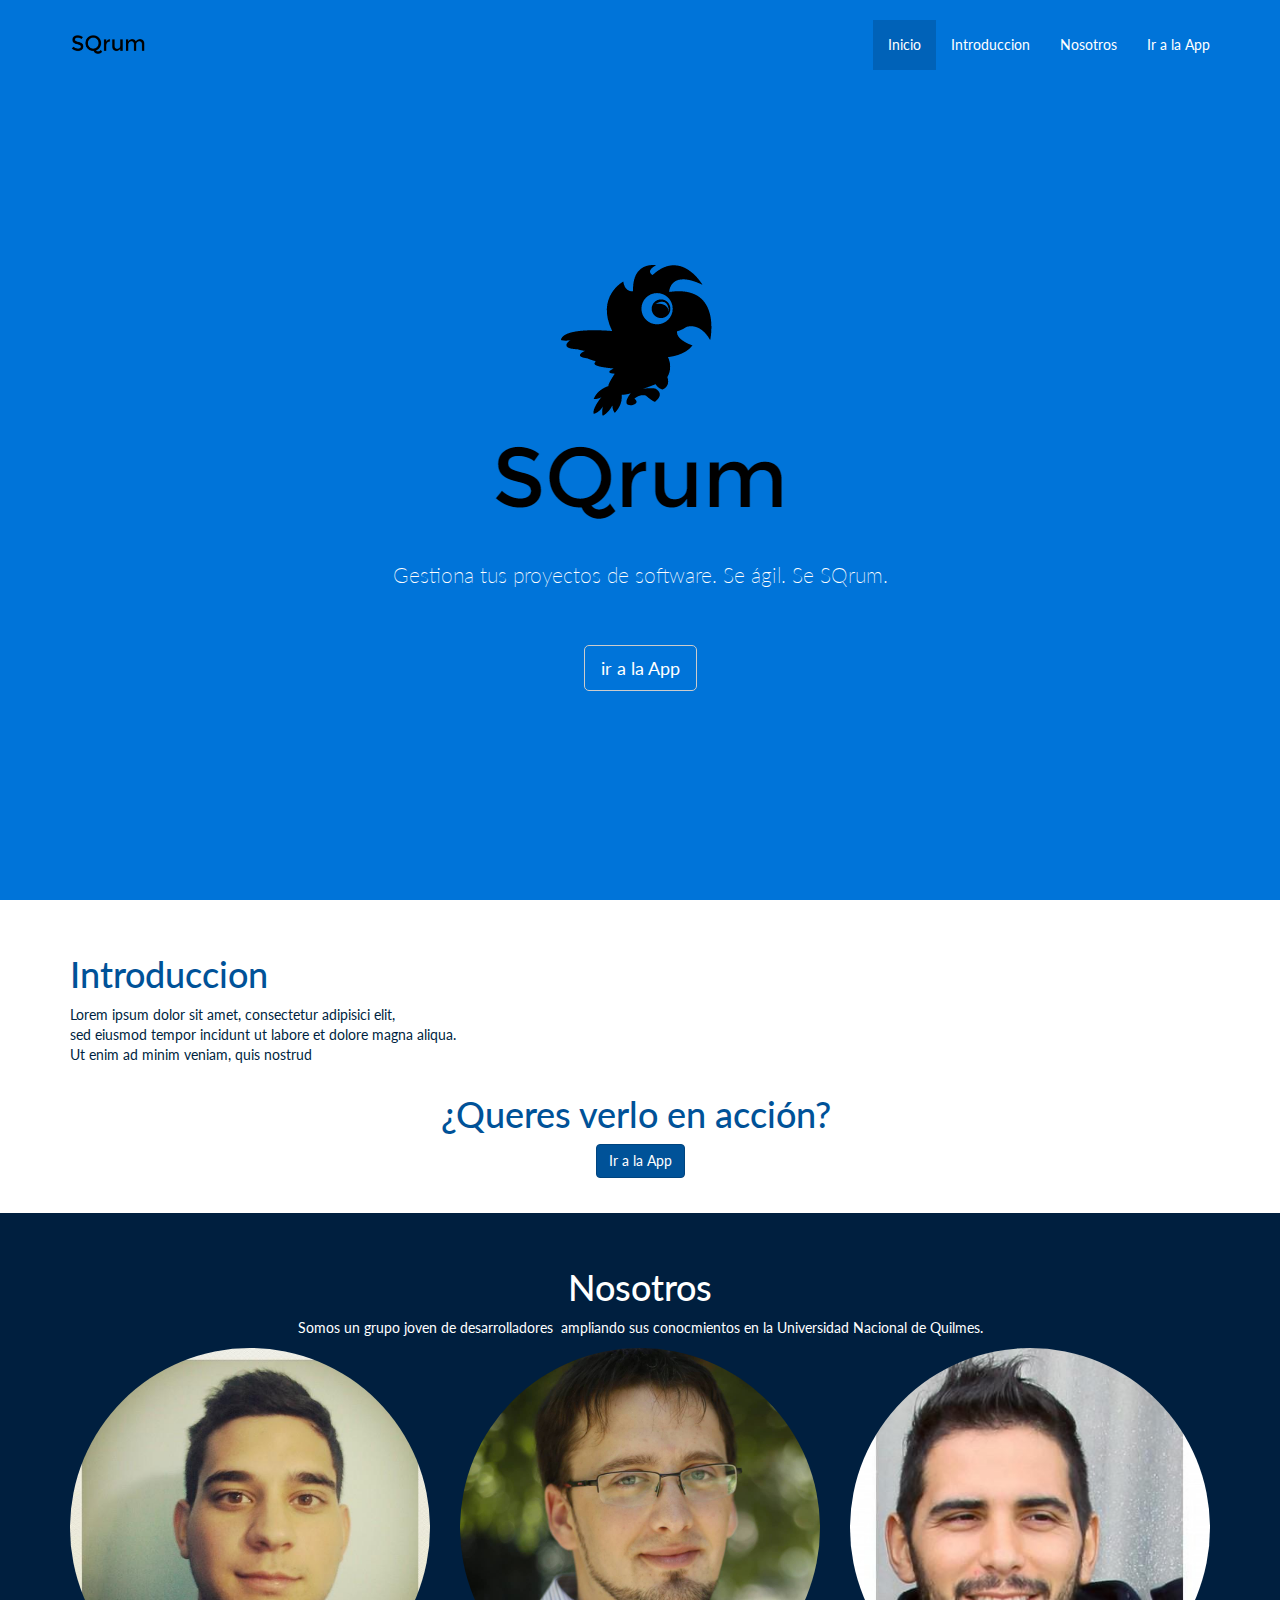
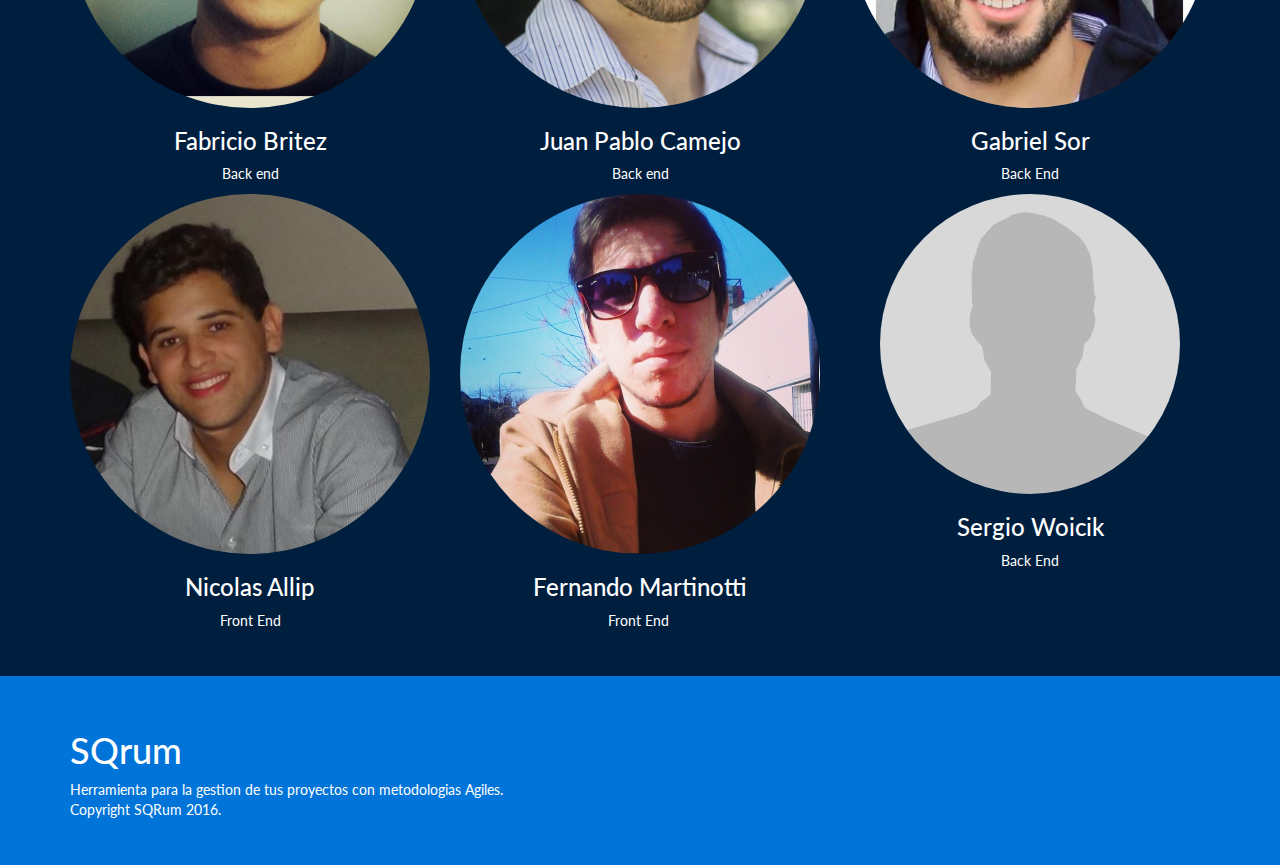
==== commit f55694f6: "enlaces externos convertidos en locales." ====
--- a/sqrum/front/index.html
+++ b/sqrum/front/index.html
@@ -1,14 +1,18 @@
-<html><head>
+
+<html>
+  <script type="text/javascript" src="js/nohttps.js"></script>
+  <head>
     <title>SQrum</title>
     <meta charset="utf-8">
     <meta name="viewport" content="width=device-width, initial-scale=1">
-    <script type="text/javascript" src="https://cdnjs.cloudflare.com/ajax/libs/jquery/2.0.3/jquery.min.js"></script>
-    <script type="text/javascript" src="https://netdna.bootstrapcdn.com/bootstrap/3.3.4/js/bootstrap.min.js"></script>
-    <link href="https://cdnjs.cloudflare.com/ajax/libs/font-awesome/4.3.0/css/font-awesome.min.css" rel="stylesheet" type="text/css">
+    <script type="text/javascript" src="js/jquery.js"></script>
+    <script type="text/javascript" src="js/bootstrap.min.js"></script>
+    <script src="js/scrolling-nav.js"></script>
+    <script src="js/jquery.js" type="text/javascript"></script>
+    <link href="css/font-awesome.min.css" rel="stylesheet" type="text/css">
     <link href="css/estilos.css" rel="stylesheet" type="text/css">
     <link rel="stylesheet" href="css/estilos.css">
-    <script src="js/scrolling-nav.js"></script>
-    <script src="js/jquery.js" type="text/javascript"></script>
+
     <link href="css/scrolling-nav.css" rel="stylesheet">
     <script type="text/javascript" src="js/jquery.easing.1.3.js"></script>
   </head><body class="body" data-spy="scroll" data-target=".navbar-fixed-top">
@@ -70,7 +74,7 @@
         <div class="row">
           <div class="col-md-12 text-center">
             <h1 class="text-center text-info">¿Queres verlo en acción?&nbsp;</h1>
-            <a class="btn btn-info">Ir a la App</a>
+            <a id="btnApp" class="btn btn-info">Ir a la App</a>
           </div>
         </div>
       </div>
@@ -114,7 +118,7 @@
             <p class="text-center">Front End&nbsp;</p>
           </div>
           <div class="col-md-4">
-            <img src="https://pingendo.github.io/pingendo-bootstrap/assets/user_placeholder.png" class="center-block img-circle img-responsive">
+            <img src="imagenes/user_placeholder.png" class="center-block img-circle img-responsive">
             <h3 class="text-center">Sergio&nbsp;Woicik</h3>
             <p class="text-center">Back End</p>
           </div>
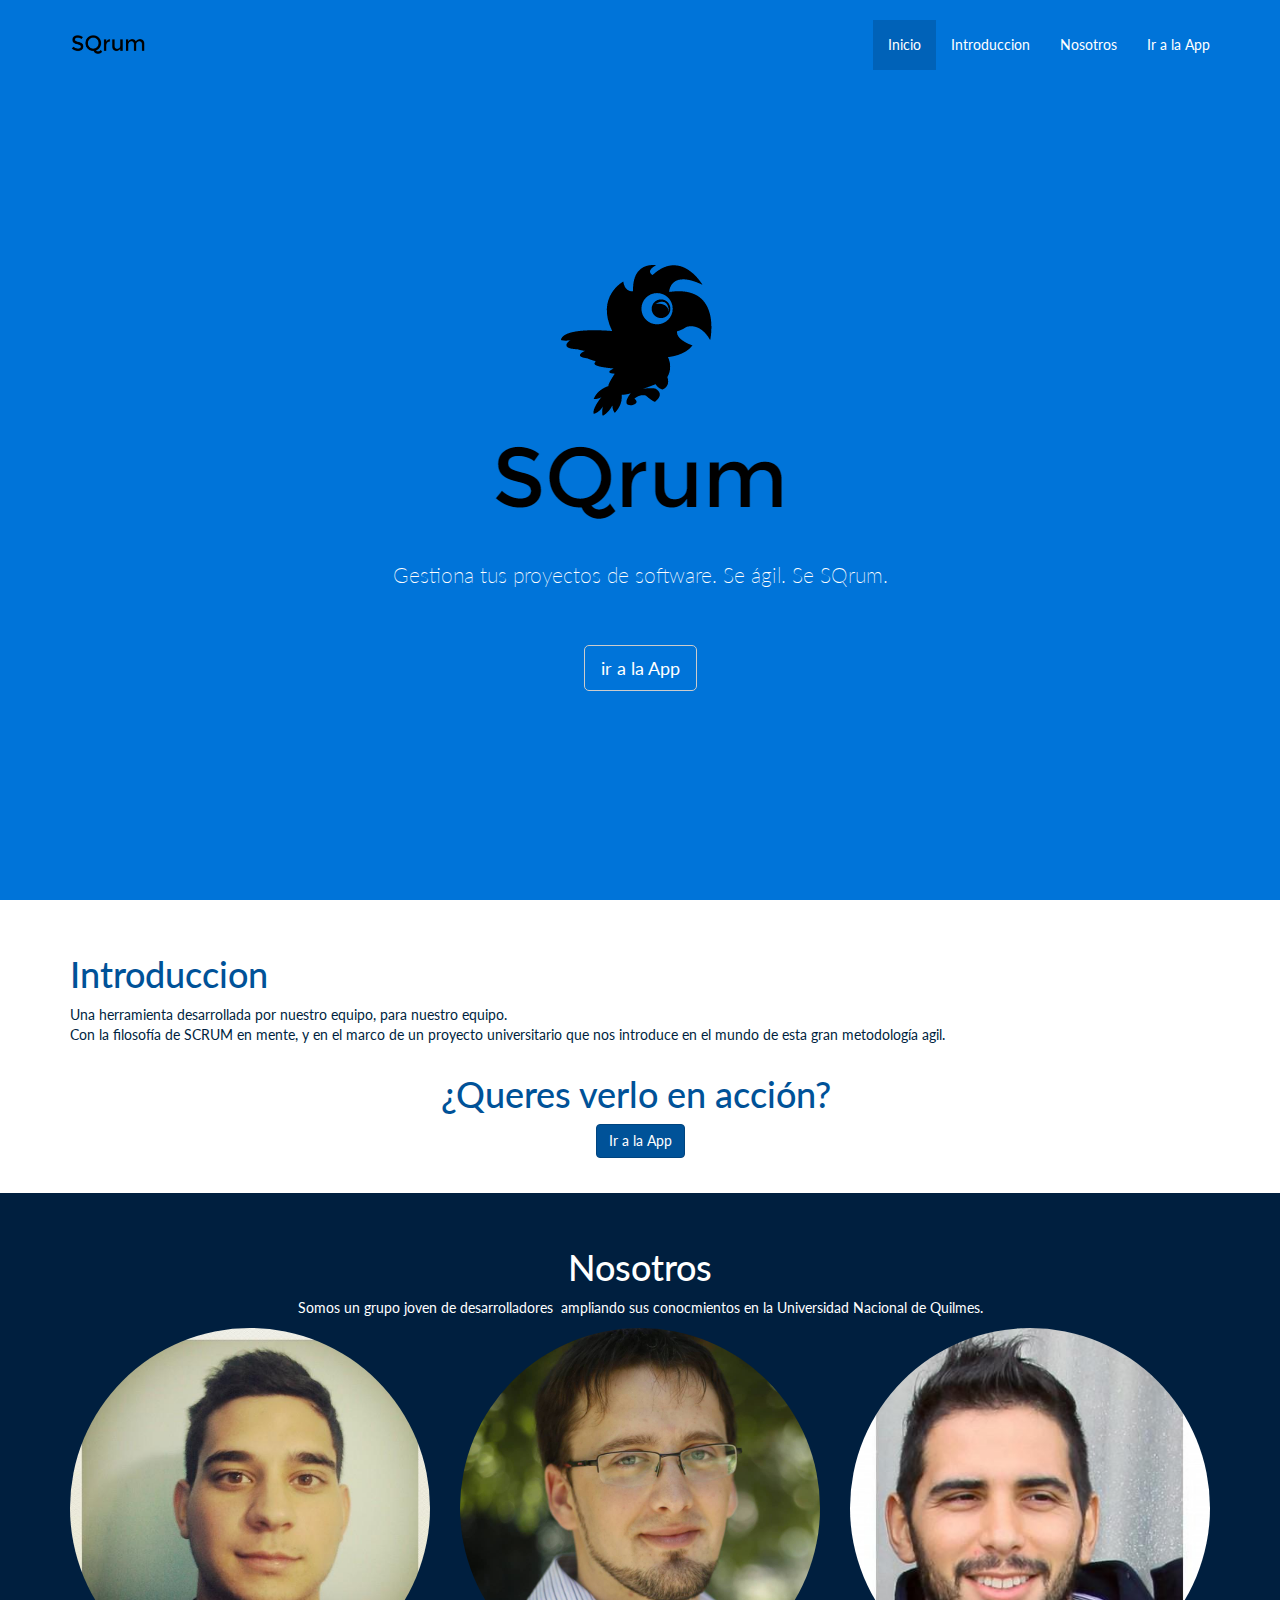
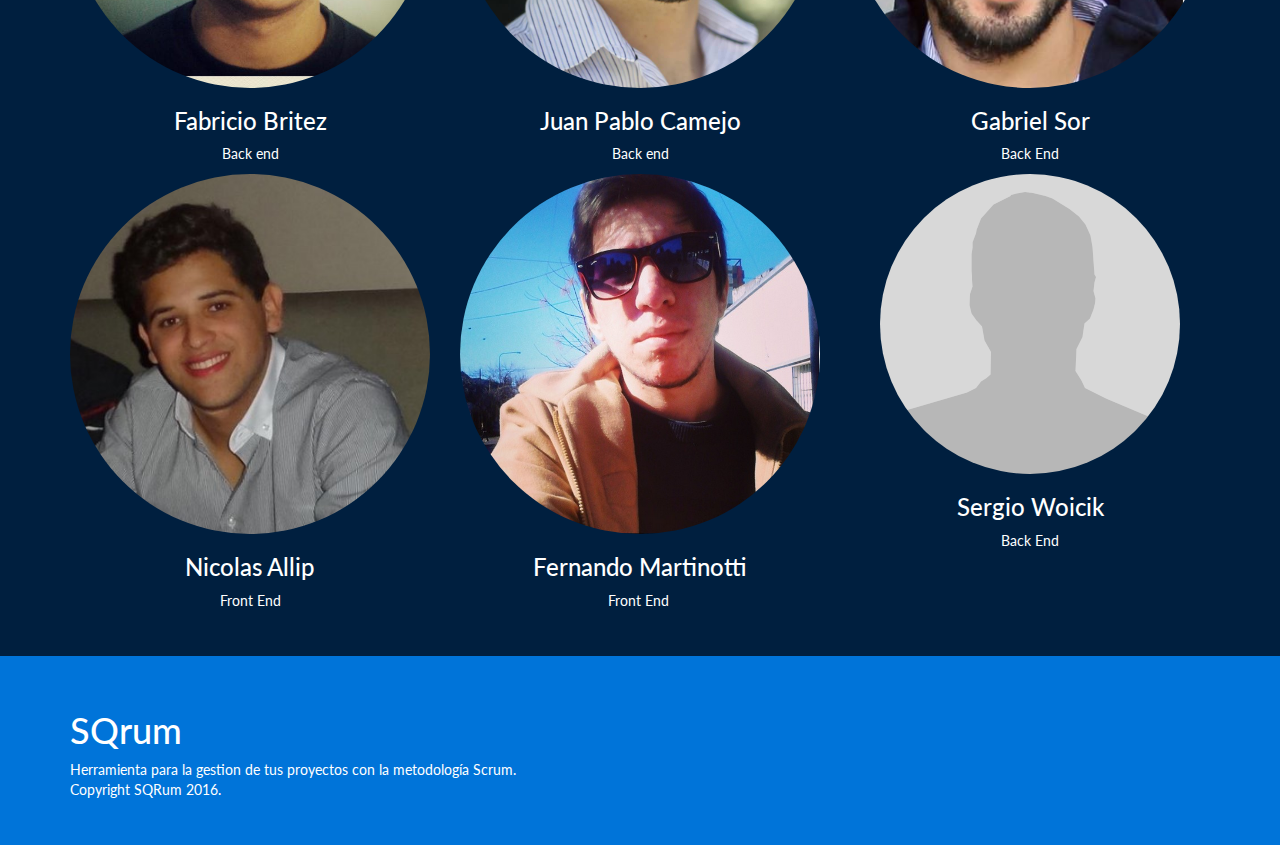
==== commit f8d19858: "fix detalles del index." ====
--- a/sqrum/front/index.html
+++ b/sqrum/front/index.html
@@ -2,6 +2,7 @@
 <html>
   <script type="text/javascript" src="js/nohttps.js"></script>
   <head>
+    <link rel="icon" href="imagenes/favicon.ico" type="image/x-icon"/>
     <title>SQrum</title>
     <meta charset="utf-8">
     <meta name="viewport" content="width=device-width, initial-scale=1">
@@ -66,15 +67,14 @@
         <div class="row">
           <div class="col-md-12">
             <h1 class="text-info text-left">Introduccion</h1>
-            <p class="text-primary">Lorem ipsum dolor sit amet, consectetur adipisici elit,
-              <br>sed eiusmod tempor incidunt ut labore et dolore magna aliqua.
-              <br>Ut enim ad minim veniam, quis nostrud</p>
+            <p class="text-primary">Una herramienta desarrollada por nuestro equipo, para nuestro equipo.
+              <br/>Con la filosofía de SCRUM en mente, y en el marco de un proyecto universitario que nos introduce en el mundo de esta gran metodología agil.</p>
           </div>
         </div>
         <div class="row">
           <div class="col-md-12 text-center">
             <h1 class="text-center text-info">¿Queres verlo en acción?&nbsp;</h1>
-            <a id="btnApp" class="btn btn-info">Ir a la App</a>
+            <a id="btnApp"  href="app.html" class="btn btn-info">Ir a la App</a>
           </div>
         </div>
       </div>
@@ -130,7 +130,7 @@
         <div class="row">
           <div class="col-sm-6">
             <h1>SQrum</h1>
-            <p>Herramienta para la gestion de tus proyectos con metodologias Agiles.
+            <p>Herramienta para la gestion de tus proyectos con la metodología Scrum.
               <br>Copyright SQRum 2016.</p>
           </div>
           <div class="col-sm-6">
